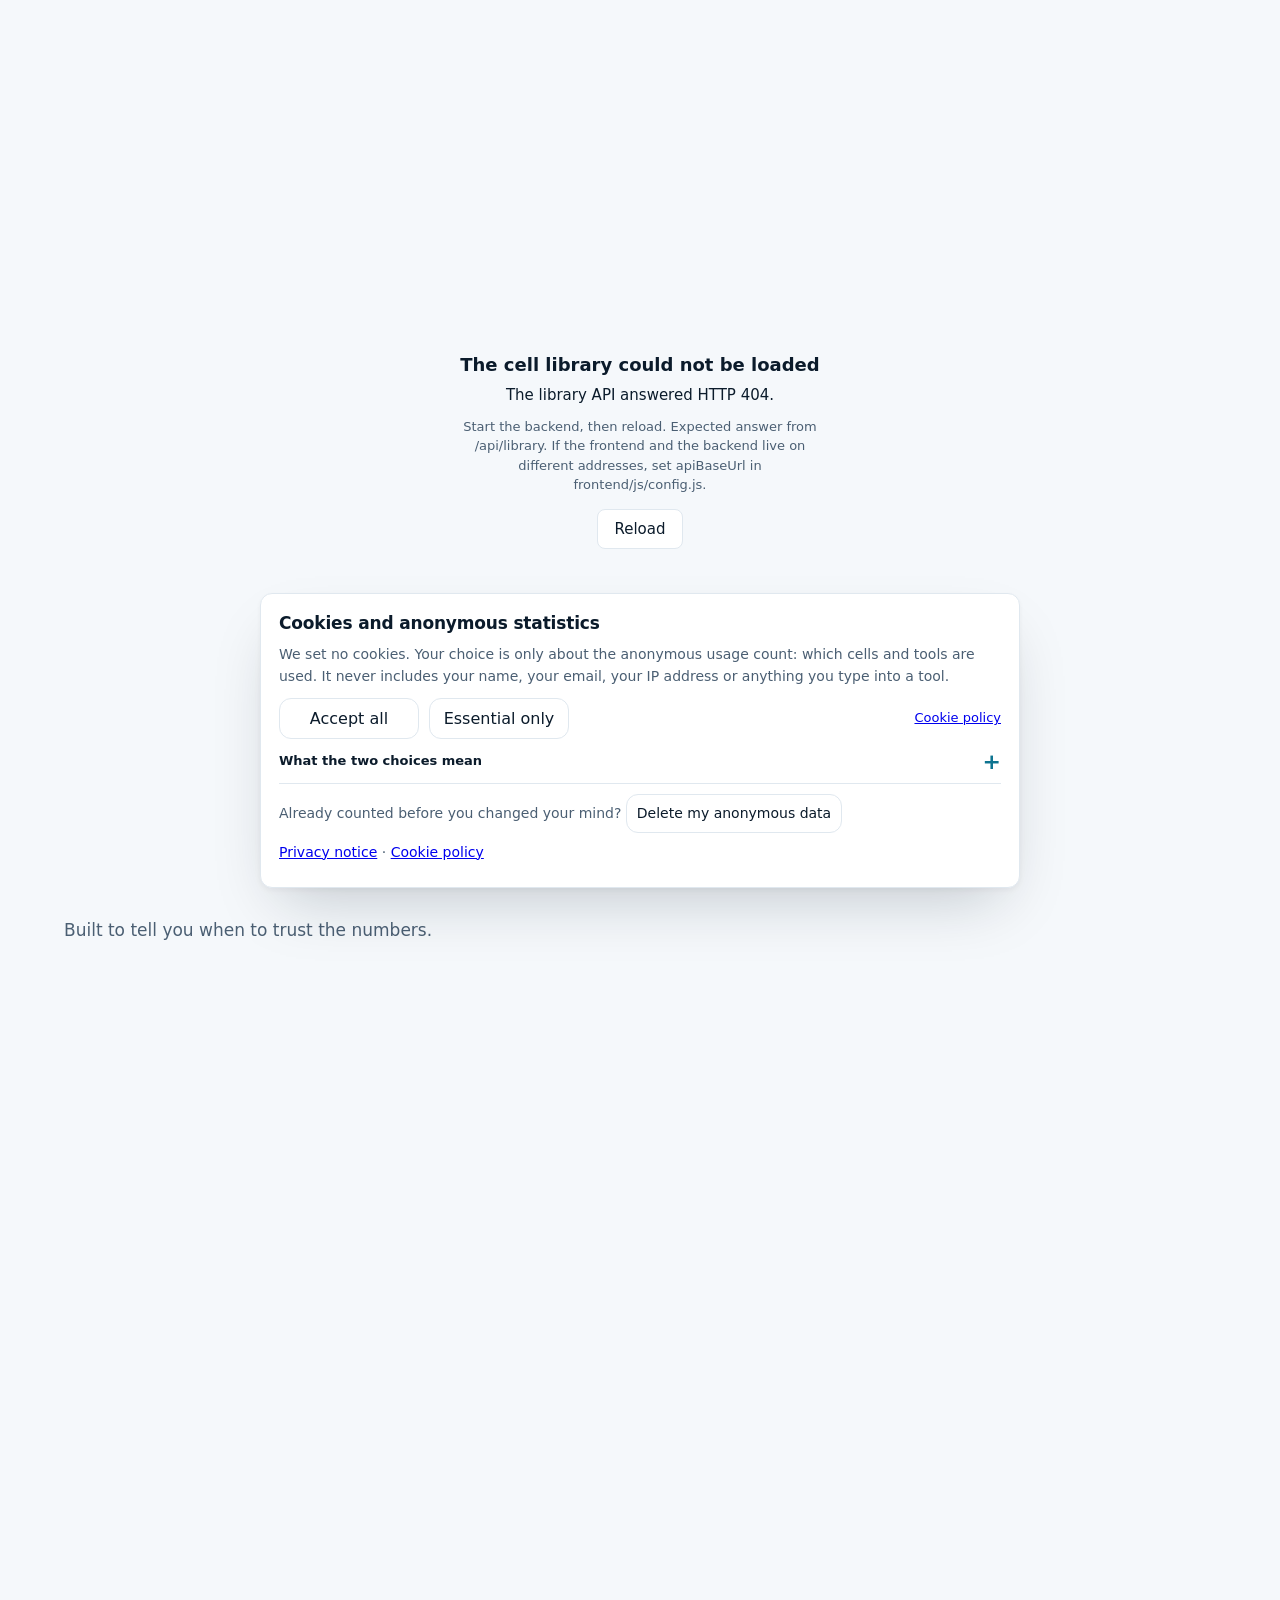
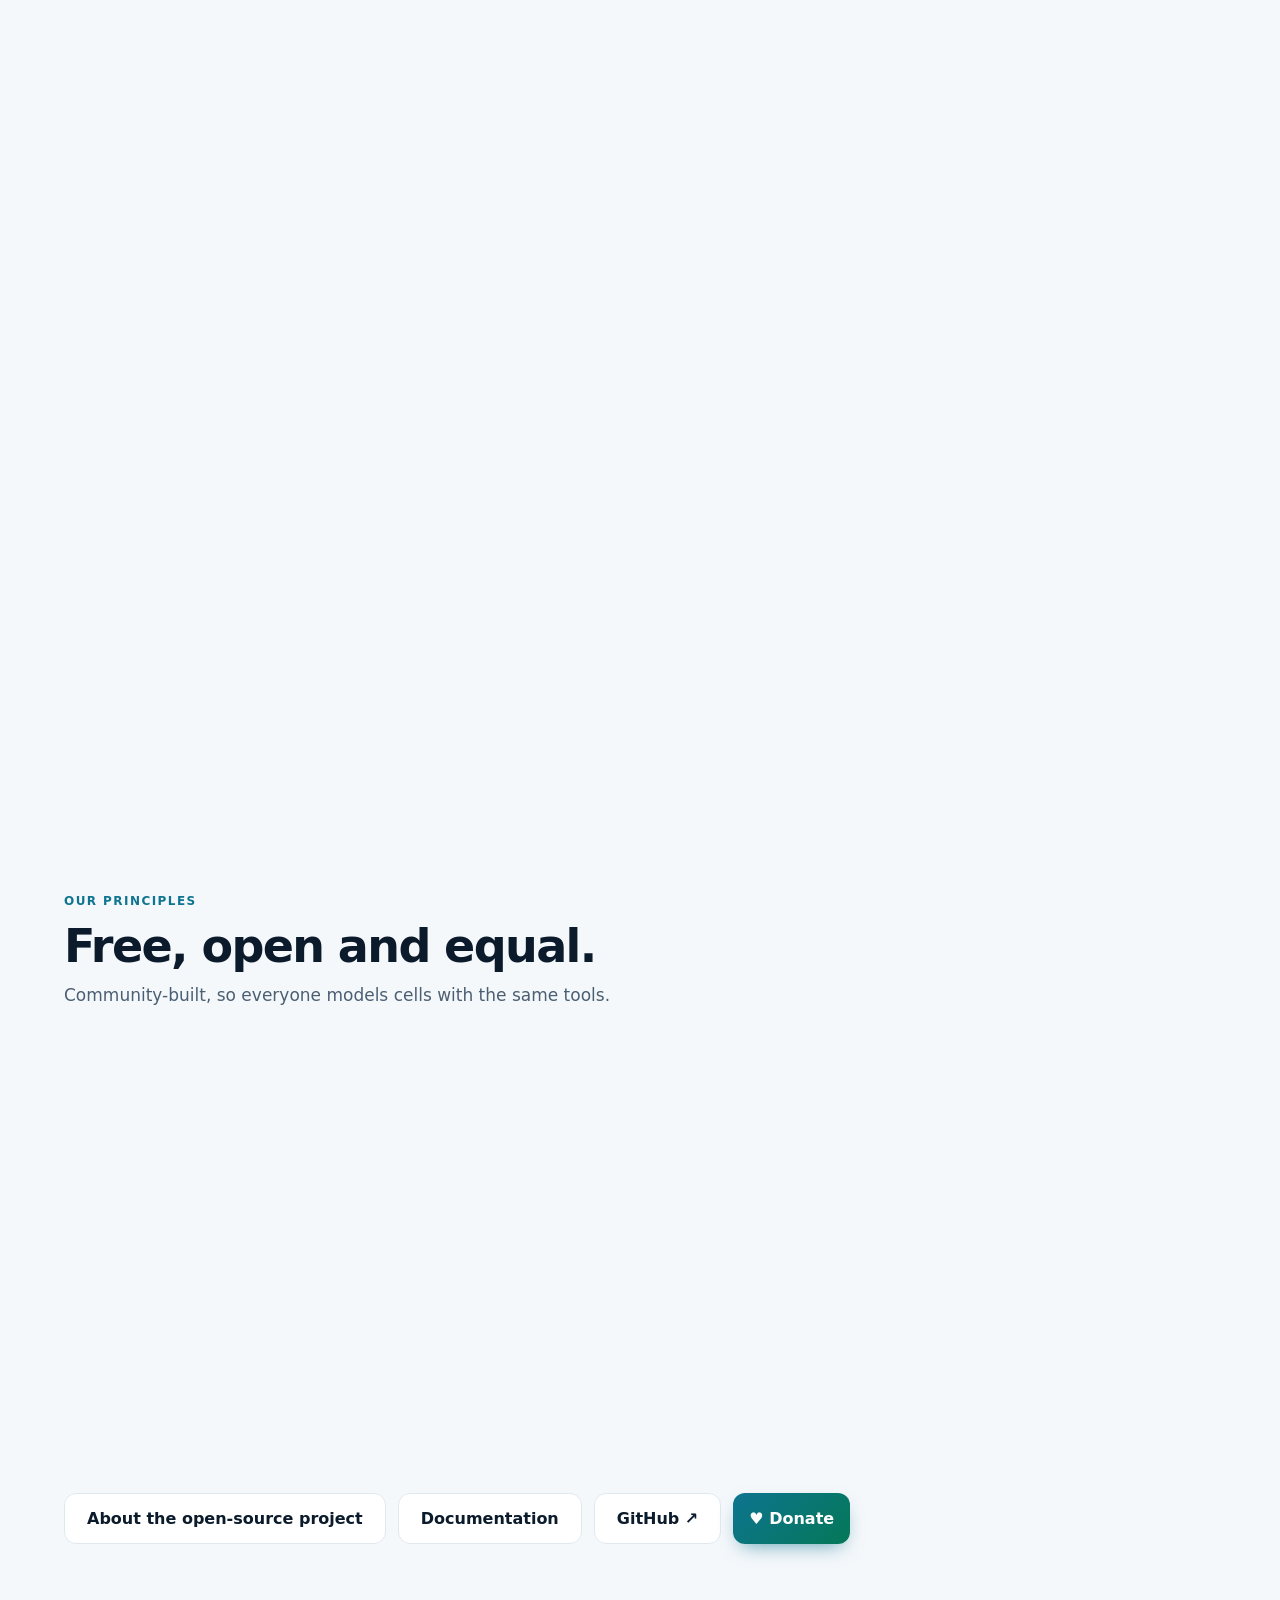
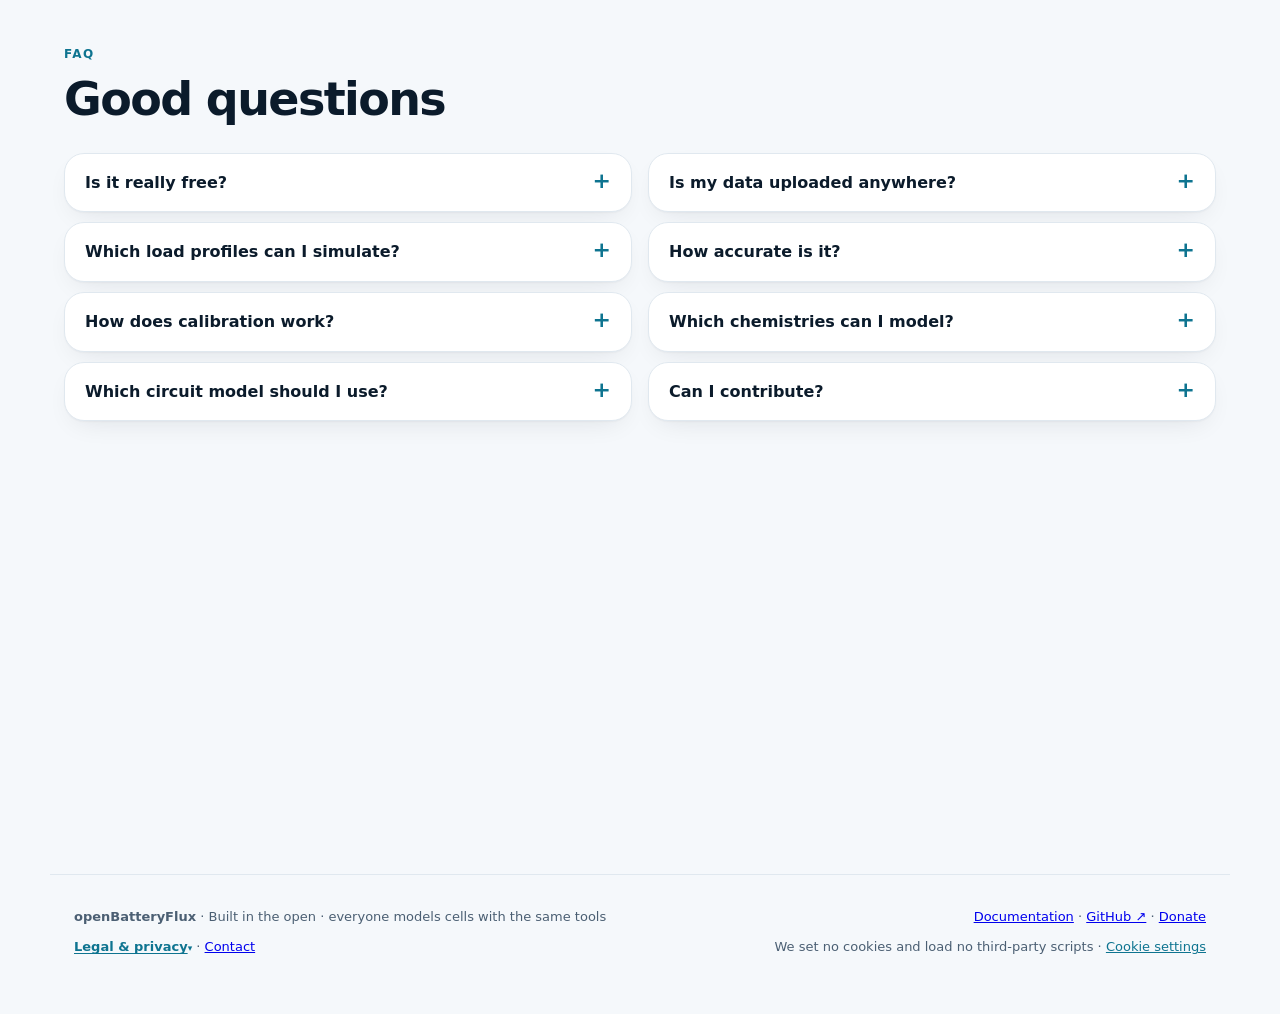
==== frontend/index.html @ 0c6aace1 "Initial commit" ====
<!doctype html>
<html lang="en" data-d="1"><head><meta charset="utf-8">
<meta name="viewport" content="width=device-width, initial-scale=1, viewport-fit=cover">
<title>openBatteryFlux</title><meta name="description" content="Simulate any cell from its datasheet. Free, open source and customizable."><link rel="icon" type="image/svg+xml" href="data:image/svg+xml,%3Csvg xmlns=%27http://www.w3.org/2000/svg%27 viewBox=%270 0 64 64%27%3E%3Cpath d=%27M4 42H20V36L27 10L40 56L44 30L48 40L52 33H58%27 fill=%27none%27 stroke=%27%230891B2%27 stroke-width=%275%27 stroke-linecap=%27round%27 stroke-linejoin=%27round%27/%3E%3C/svg%3E"><meta name="theme-color" content="#F5F8FB"><link rel="apple-touch-icon" sizes="180x180" href="/apple-touch-icon.png"><script type="application/ld+json" id="ld-json"></script>
<link rel="stylesheet" href="css/app.css?v=36">
</head><body>
<div id="boot" role="status" aria-live="polite" style="position:fixed;inset:0;z-index:100;display:grid;place-items:center;padding:24px;background:var(--bg);color:var(--ink);font:15px/1.5 system-ui,-apple-system,'Segoe UI',Roboto,sans-serif;text-align:center"><div id="bootmsg"><b style="display:block;font-size:18px;margin-bottom:6px">openBatteryFlux</b><span style="color:var(--mut)">Loading the cell library…</span></div></div>
<div class="bgfx" aria-hidden="true"><div class="mesh"></div><canvas class="fx" id="fx"></canvas></div>
<div class="sp" id="sp" aria-hidden="true"></div>
<a class="skip" href="#" id="skip">Skip to content</a><nav class="nav"><a class="brand obf-logo" href="#/" aria-label="openBatteryFlux home"><span class="wmk"><b>open</b><strong>Battery</strong><em>Flux</em></span><i class="obf-line" aria-hidden="true"></i><svg class="obf-pulse" viewBox="0 0 48 36" aria-hidden="true"><path class="obf-g" pathLength="100" d="M0 22V18L5 .5L15.5 33.5L18.5 13L21 21L24 15.5H43.5"/><path class="obf-p" pathLength="100" d="M0 22V18L5 .5L15.5 33.5L18.5 13L21 21L24 15.5H43.5"/><circle class="obf-d" cx="46.3" cy="15.5" r="2"/></svg></a><div class="links"><a href="#/library">Library</a><a href="#/compare">Compare</a><a href="#/sim">Simulate</a><a href="#/calibrate">Calibrate</a><a href="#/validate">Validate</a><a href="#/oss">Open source</a><a href="#donate" data-open="don" class="only-m">♥ Donate</a></div><div class="navr"><span id="authbox"></span><div id="verify-wall" style="display:none;position:fixed;top:0;left:0;width:100%;height:100%;background:var(--bg);color:var(--ink);z-index:2000;padding:20px;text-align:center"><div style="background:var(--panel);display:inline-block;padding:20px;border-radius:8px"><h3>Email Verification Required</h3><p>Please verify your email address to use the tools.</p><button onclick="OBFAccount.hideVerifyWall()">OK</button></div></div><button type="button" id="thm" class="ico" aria-label="Switch to dark theme"><svg class="sun" width="18" height="18" viewBox="0 0 24 24" fill="none" stroke="currentColor" stroke-width="2" stroke-linecap="round" aria-hidden="true"><circle cx="12" cy="12" r="4"/><path d="M12 2v2M12 20v2M4.9 4.9l1.4 1.4M17.7 17.7l1.4 1.4M2 12h2M20 12h2M4.9 19.1l1.4-1.4M17.7 6.3l1.4-1.4"/></svg><svg class="moon" width="18" height="18" viewBox="0 0 24 24" fill="none" stroke="currentColor" stroke-width="2" stroke-linecap="round" stroke-linejoin="round" aria-hidden="true"><path d="M21 13A9 9 0 1 1 11 3a7 7 0 0 0 10 10z"/></svg></button><button type="button" id="mnu" class="ico mnu" aria-label="Menu" aria-expanded="false"><svg width="18" height="18" viewBox="0 0 24 24" fill="none" stroke="currentColor" stroke-width="2" stroke-linecap="round" aria-hidden="true"><path d="M4 7h16M4 12h16M4 17h16"/></svg></button></div></nav>
<main id="main">
<div id="home">
<section class="nb-hero">
<div class="nb-wrap nb-hgrid"><div class="nb-copy anim"><h1><span class="sr">Simulate any cell from its datasheet. Free, open source and customizable.</span><span aria-hidden="true"><span class="gt" id="tw"></span><i class="caret"></i></span></h1>
<p class="nb-lead">Interpolate datasheets, flag extrapolation, and refit the model on your own profiles.<span id="leadGuest" hidden> Try it right here, then create a free account to run the full simulator.</span><span id="leadUser" hidden> Try it right here.</span></p>
<div class="nb-cta"><a class="btn p lg" href="#/sim" id="ctaSim">Start simulating, free →</a><a class="btn lg" href="#/library">Browse cells</a></div>
<div class="hstats" role="list" aria-label="openBatteryFlux at a glance">
<div role="listitem"><b data-count="20">0</b><span>reference cells</span></div>
<div role="listitem"><b data-count="6">0</b><span>chemistries</span></div>
<div role="listitem"><b data-count="192">0</b><span>manufacturers</span></div>
<div role="listitem"><b data-count="4">0</b><span>export formats</span></div>
</div></div>
<div class="nb-demo card anim"><div class="top"><span id="hdemo"><i class="live" aria-hidden="true"></i>NMC 21700 · 5 Ah · discharge</span><span class="st in" id="hSt">Inside datasheet</span></div>
<div class="hw"><div id="hplot"></div><canvas id="hov" aria-hidden="true"></canvas></div>
<div class="sl"><label for="hC"><span>C-rate</span><output id="hCo"></output></label><input id="hC" type="range" min=".2" max="4" step=".1" value="1"></div>
<div class="sl"><label for="hT"><span>Temperature</span><output id="hTo"></output></label><input id="hT" type="range" min="-20" max="45" step="1" value="25"></div>
<div class="hk" id="hK"><div><small>Capacity</small><b data-hk="q">0.00 Ah</b></div><div><small>Energy</small><b data-hk="e">0.0 Wh</b></div><div><small>Confidence</small><b data-hk="c">0 %</b></div></div><div class="qk seg" id="hq" role="group" aria-label="Quick scenarios"><button type="button" data-c="1" data-t="25" aria-pressed="true">Nominal</button><button type="button" data-c="1" data-t="25" data-m="dyn" aria-pressed="false">Dynamic profile</button><button type="button" data-c="1" data-t="-10" aria-pressed="false">Cold −10 °C</button><button type="button" data-c="3" data-t="25" aria-pressed="false">Fast 3C</button></div></div></div></section>
<section class="nb-wrap nb-tools" id="tools"><a class="card tl" href="#/compare"><span class="ic"><svg viewBox="0 0 24 24" fill="none" stroke="currentColor" stroke-width="2" stroke-linecap="round" aria-hidden="true"><path d="M3 5v14h18"/><path d="M6 7c5 0 8 3 10 8"/><path d="M6 11c4 0 7 1 9 4s3 3 5 3" stroke-dasharray="3 3"/></svg></span><span><b>Compare</b><p>Up to four cells under the same load.</p></span></a><a class="card tl" href="#/sim"><span class="ic"><svg viewBox="0 0 24 24" fill="none" stroke="currentColor" stroke-width="2" stroke-linecap="round" aria-hidden="true"><path d="M3 5v14h18"/><path d="M6 8c5 0 7 2 9 6s3 3 5 3"/></svg></span><span><b>Simulate</b><p>Any library cell, extrapolation flagged.</p></span></a><a class="card tl" href="#/calibrate"><span class="ic"><svg viewBox="0 0 24 24" fill="none" stroke="currentColor" stroke-width="2" stroke-linecap="round" aria-hidden="true"><path d="M4 7h10M18 7h2M4 17h2M10 17h10"/><circle cx="16" cy="7" r="2"/><circle cx="8" cy="17" r="2"/></svg></span><span><b>Calibrate</b><p>Refit on your profiles, export for your BMS.</p></span></a><a class="card tl" href="#/validate"><span class="ic"><svg viewBox="0 0 24 24" fill="none" stroke="currentColor" stroke-width="2" stroke-linecap="round" aria-hidden="true"><path d="M5 12l4 4 10-10"/><path d="M4 20h16"/></svg></span><span><b>Validate</b><p>Check the model on data it has never seen.</p></span></a></section>
<section class="nb-wrap nb-sec" id="features"><span class="kick">Features</span><h2>What’s inside</h2><p class="sub">Built to tell you when to trust the numbers.</p>
<div class="bento stg"><div class="card rv b1"><b>Honest extrapolation</b><p>Extrapolated sections are marked, never hidden. Solid where the datasheet speaks, dashed amber where it does not. Every point on a curve carries a confidence score. <a class="docl" href="#/docs/interpolation">How it works</a></p><svg viewBox="0 0 400 200" role="img" aria-label="Voltage curve solid inside the datasheet and dotted beyond it, with a widening uncertainty band"><defs><linearGradient id="bg1" x1="0" x2="1"><stop offset="0" style="stop-color:var(--acc-d)"/><stop offset="1" style="stop-color:var(--acc2-d)"/></linearGradient><clipPath id="c1"><rect x="30" y="0" width="355" data-w="355" height="200"><animate attributeName="width" values="0;355;355" keyTimes="0;.85;1" dur="6s" repeatCount="indefinite"/></rect></clipPath></defs><path d="M30 10V185H390" fill="none" stroke="var(--line)" stroke-width="1.5"/><path d="M30 60H390" stroke="var(--line)" stroke-dasharray="2 5"/><path d="M30 110H390" stroke="var(--line)" stroke-dasharray="2 5"/><path d="M30 160H390" stroke="var(--line)" stroke-dasharray="2 5"/><g clip-path="url(#c1)"><path d="M250.0 54.9L255.0 55.2L260.0 55.7L265.0 56.5L270.0 57.5L275.0 58.8L280.0 60.3L285.0 62.1L290.0 64.1L295.0 66.3L300.0 68.8L305.0 71.5L310.0 74.5L315.0 77.8L320.0 81.2L325.0 84.9L330.0 88.9L335.0 93.1L340.0 97.6L345.0 102.3L350.0 107.2L355.0 112.4L360.0 117.8L365.0 123.5L370.0 129.4L375.0 135.6L380.0 142.0L380.0 182.0L375.0 174.1L370.0 166.4L365.0 159.0L360.0 151.8L355.0 144.9L350.0 138.2L345.0 131.7L340.0 125.5L335.0 119.6L330.0 113.9L325.0 108.4L320.0 103.2L315.0 98.2L310.0 93.5L305.0 89.0L300.0 84.7L295.0 80.7L290.0 77.0L285.0 73.5L280.0 70.2L275.0 67.2L270.0 64.4L265.0 61.9L260.0 59.6L255.0 57.6L250.0 55.8Z" fill="var(--warn)" opacity=".18"/><path d="M30.0 36.0L35.0 36.4L40.0 36.9L45.0 37.3L50.0 37.7L55.0 38.1L60.0 38.6L65.0 39.0L70.0 39.4L75.0 39.9L80.0 40.3L85.0 40.7L90.0 41.1L95.0 41.6L100.0 42.0L105.0 42.4L110.0 42.9L115.0 43.3L120.0 43.7L125.0 44.1L130.0 44.6L135.0 45.0L140.0 45.4L145.0 45.9L150.0 46.3L155.0 46.7L160.0 47.1L165.0 47.6L170.0 48.0L175.0 48.4L180.0 48.9L185.0 49.3L190.0 49.7L195.0 50.1L200.0 50.6L205.0 51.0L210.0 51.4L215.0 51.9L220.0 52.3L225.0 52.7L230.0 53.1L235.0 53.6L240.0 54.0L245.0 54.6" fill="none" stroke="url(#bg1)" stroke-width="4.5" stroke-linecap="round"/><path class="dsh" d="M250.0 55.3L255.0 56.4L260.0 57.7L265.0 59.2L270.0 61.0L275.0 63.0L280.0 65.3L285.0 67.8L290.0 70.5L295.0 73.5L300.0 76.8L305.0 80.3L310.0 84.0L315.0 88.0L320.0 92.2L325.0 96.7L330.0 101.4L335.0 106.3L340.0 111.6L345.0 117.0L350.0 122.7L355.0 128.6L360.0 134.8L365.0 141.2L370.0 147.9L375.0 154.8L380.0 162.0" fill="none" stroke="var(--warn)" stroke-width="4.5" stroke-dasharray="0.1 8" stroke-linecap="round"/></g><path d="M247 24V185" stroke="var(--mut)" stroke-dasharray="3 4"/><line class="sc" x1="30" x2="30" y1="0" y2="200" stroke="var(--acc)" stroke-width="1.6" opacity=".55"><animateTransform attributeName="transform" type="translate" values="0 0;355 0;355 0" keyTimes="0;.85;1" dur="6s" repeatCount="indefinite"/></line><text class="ft a" x="38" y="20" text-anchor="start">Inside datasheet · 100 %</text><text class="ft w" x="392" y="20" text-anchor="end">Extrapolating · band widens</text><text class="ft " x="247.0" y="197" text-anchor="middle">datasheet limit</text><text class="ft " x="392" y="197" text-anchor="end">capacity →</text></svg><ul class="xl"><li><i></i><span><strong>Solid line, 100 % confidence.</strong> Computed by the model inside the datasheet’s C-rate and temperature range, where its parameters apply.</span></li><li><i class="d"></i><span><strong>Dotted line, confidence drops.</strong> Flagged when the C-rate exceeds the datasheet maximum, the temperature leaves the datasheet range, or state of health falls below 95 % (datasheets describe a fresh cell).</span></li><li><i class="b"></i><span><strong>Shaded band.</strong> The voltage uncertainty grows with every lost percent of confidence, so you see how far to trust the number. Each cell also reports its minimum confidence.</span></li></ul><div class="cbar">Confidence along the run<div><span></span></div></div></div>
<div class="card rv b4"><b>Thermal feedback</b><p>Self-heating changes resistance as the run progresses. <a class="docl" href="#/docs/thermal">How it works</a></p><svg viewBox="0 0 400 150" role="img" aria-label="Cell temperature rising while resistance falls"><path d="M20 10V130H390" fill="none" stroke="var(--line)" stroke-width="1.5"/><path d="M20 50H390" stroke="var(--line)" stroke-dasharray="2 5"/><path d="M20 90H390" stroke="var(--line)" stroke-dasharray="2 5"/><path class="dr" pathLength="1" d="M20.0 125.0L27.4 120.3L34.8 116.0L42.2 111.8L49.6 107.9L57.0 104.3L64.4 100.8L71.8 97.6L79.2 94.5L86.6 91.6L94.0 88.9L101.4 86.3L108.8 83.9L116.2 81.7L123.6 79.5L131.0 77.5L138.4 75.6L145.8 73.8L153.2 72.2L160.6 70.6L168.0 69.1L175.4 67.7L182.8 66.4L190.2 65.1L197.6 64.0L205.0 62.9L212.4 61.8L219.8 60.8L227.2 59.9L234.6 59.0L242.0 58.2L249.4 57.5L256.8 56.7L264.2 56.0L271.6 55.4L279.0 54.8L286.4 54.2L293.8 53.7L301.2 53.2L308.6 52.7L316.0 52.3L323.4 51.8L330.8 51.4L338.2 51.1L345.6 50.7L353.0 50.4L360.4 50.1L367.8 49.8L375.2 49.5L382.6 49.2L390.0 49.0" fill="none" stroke="var(--warn)" stroke-width="3.5" stroke-linecap="round"/><path class="dr" pathLength="1" style="animation-delay:.25s" d="M20.0 40.0L27.4 42.9L34.8 45.7L42.2 48.2L49.6 50.7L57.0 53.0L64.4 55.1L71.8 57.1L79.2 59.1L86.6 60.9L94.0 62.6L101.4 64.2L108.8 65.7L116.2 67.1L123.6 68.4L131.0 69.7L138.4 70.9L145.8 72.0L153.2 73.0L160.6 74.0L168.0 74.9L175.4 75.8L182.8 76.6L190.2 77.4L197.6 78.2L205.0 78.8L212.4 79.5L219.8 80.1L227.2 80.7L234.6 81.2L242.0 81.7L249.4 82.2L256.8 82.7L264.2 83.1L271.6 83.5L279.0 83.9L286.4 84.2L293.8 84.6L301.2 84.9L308.6 85.2L316.0 85.5L323.4 85.7L330.8 86.0L338.2 86.2L345.6 86.4L353.0 86.6L360.4 86.8L367.8 87.0L375.2 87.2L382.6 87.4L390.0 87.5" fill="none" stroke="var(--acc)" stroke-width="3.5" stroke-linecap="round"/><text class="ft w" x="388" y="30" text-anchor="end">temperature ↑</text><text class="ft a" x="388" y="108" text-anchor="end">resistance ↓</text><text class="ft " x="20" y="146" text-anchor="start">time →</text><text class="ft " x="388" y="146" text-anchor="end">I²R heat, warmer cell, lower R</text></svg></div>
<div class="card rv b4"><b>Dynamic profiles</b><p>Constant, pulse, drive cycle or your own CSV in A, C-rate or W, with the voltage response plotted against the load. <a class="docl" href="#/docs/scenarios">How it works</a></p><svg viewBox="0 0 400 152" role="img" aria-label="Voltage and current on the same chart, morphing between load profiles"><path d="M20 82H390" stroke="var(--line)" stroke-width="1.2"/><path d="M20 10V80H390" fill="none" stroke="var(--line)" stroke-width="1.5"/><path d="M20 28H390" stroke="var(--line)" stroke-dasharray="2 5"/><path d="M20 46H390" stroke="var(--line)" stroke-dasharray="2 5"/><path d="M20 64H390" stroke="var(--line)" stroke-dasharray="2 5"/><path d="M20 82V148H390" fill="none" stroke="var(--line)" stroke-width="1.5"/><path d="M20 100H390" stroke="var(--line)" stroke-dasharray="2 5"/><path d="M20 118H390" stroke="var(--line)" stroke-dasharray="2 5"/><path d="M20 130H390" stroke="var(--mut)" stroke-dasharray="3 4" opacity=".6"/><path d="M23.1 29.9L26.2 32.1L29.2 33.8L32.3 35.1L35.4 36.2L38.5 37.0L41.6 37.7L44.7 38.3L47.8 38.8L50.8 39.3L53.9 39.7L57.0 40.1L60.1 40.4L63.2 40.8L66.2 41.1L69.3 41.4L72.4 41.7L75.5 42.0L78.6 42.3L81.7 42.6L84.8 42.9L87.8 43.2L90.9 43.5L94.0 43.8L97.1 44.1L100.2 44.4L103.2 44.7L106.3 45.0L109.4 45.3L112.5 45.6L115.6 45.9L118.7 46.2L121.7 46.5L124.8 46.8L127.9 47.0L131.0 47.3L134.1 47.6L137.2 47.9L140.2 48.2L143.3 48.5L146.4 48.8L149.5 49.1L152.6 49.4L155.7 49.7L158.8 50.0L161.8 50.3L164.9 50.6L168.0 50.9L171.1 51.2L174.2 51.5L177.2 51.7L180.3 52.0L183.4 52.3L186.5 52.6L189.6 52.9L192.7 53.2L195.8 53.5L198.8 53.8L201.9 54.1L205.0 54.4L208.1 54.7L211.2 55.0L214.2 55.3L217.3 55.6L220.4 55.9L223.5 56.1L226.6 56.4L229.7 56.7L232.8 57.0L235.8 57.3L238.9 57.6L242.0 57.9L245.1 58.2L248.2 58.5L251.2 58.8L254.3 59.1L257.4 59.4L260.5 59.7L263.6 60.0L266.7 60.3L269.8 60.6L272.8 60.8L275.9 61.1L279.0 61.4L282.1 61.7L285.2 62.0L288.2 62.3L291.3 62.6L294.4 62.9L297.5 63.2L300.6 63.5L303.7 63.8L306.8 64.1L309.8 64.4L312.9 64.7L316.0 65.0L319.1 65.2L322.2 65.5L325.2 65.8L328.3 66.1L331.4 66.4L334.5 66.7L337.6 67.0L340.7 67.3L343.8 67.6L346.8 67.9L349.9 68.2L353.0 68.5L356.1 68.8L359.2 69.1L362.2 69.4L365.3 69.7L368.4 69.9L371.5 70.2L374.6 70.5L377.7 70.8L380.7 71.1L383.8 71.4L386.9 71.7L390.0 72.0" fill="none" stroke="var(--warn)" stroke-width="2.8" stroke-linecap="round" stroke-linejoin="round"><animate attributeName="d" dur="12s" repeatCount="indefinite" keyTimes="0;.22;.25;.47;.5;.72;.75;.97;1" values="M23.1 29.9L26.2 32.1L29.2 33.8L32.3 35.1L35.4 36.2L38.5 37.0L41.6 37.7L44.7 38.3L47.8 38.8L50.8 39.3L53.9 39.7L57.0 40.1L60.1 40.4L63.2 40.8L66.2 41.1L69.3 41.4L72.4 41.7L75.5 42.0L78.6 42.3L81.7 42.6L84.8 42.9L87.8 43.2L90.9 43.5L94.0 43.8L97.1 44.1L100.2 44.4L103.2 44.7L106.3 45.0L109.4 45.3L112.5 45.6L115.6 45.9L118.7 46.2L121.7 46.5L124.8 46.8L127.9 47.0L131.0 47.3L134.1 47.6L137.2 47.9L140.2 48.2L143.3 48.5L146.4 48.8L149.5 49.1L152.6 49.4L155.7 49.7L158.8 50.0L161.8 50.3L164.9 50.6L168.0 50.9L171.1 51.2L174.2 51.5L177.2 51.7L180.3 52.0L183.4 52.3L186.5 52.6L189.6 52.9L192.7 53.2L195.8 53.5L198.8 53.8L201.9 54.1L205.0 54.4L208.1 54.7L211.2 55.0L214.2 55.3L217.3 55.6L220.4 55.9L223.5 56.1L226.6 56.4L229.7 56.7L232.8 57.0L235.8 57.3L238.9 57.6L242.0 57.9L245.1 58.2L248.2 58.5L251.2 58.8L254.3 59.1L257.4 59.4L260.5 59.7L263.6 60.0L266.7 60.3L269.8 60.6L272.8 60.8L275.9 61.1L279.0 61.4L282.1 61.7L285.2 62.0L288.2 62.3L291.3 62.6L294.4 62.9L297.5 63.2L300.6 63.5L303.7 63.8L306.8 64.1L309.8 64.4L312.9 64.7L316.0 65.0L319.1 65.2L322.2 65.5L325.2 65.8L328.3 66.1L331.4 66.4L334.5 66.7L337.6 67.0L340.7 67.3L343.8 67.6L346.8 67.9L349.9 68.2L353.0 68.5L356.1 68.8L359.2 69.1L362.2 69.4L365.3 69.7L368.4 69.9L371.5 70.2L374.6 70.5L377.7 70.8L380.7 71.1L383.8 71.4L386.9 71.7L390.0 72.0;M23.1 29.9L26.2 32.1L29.2 33.8L32.3 35.1L35.4 36.2L38.5 37.0L41.6 37.7L44.7 38.3L47.8 38.8L50.8 39.3L53.9 39.7L57.0 40.1L60.1 40.4L63.2 40.8L66.2 41.1L69.3 41.4L72.4 41.7L75.5 42.0L78.6 42.3L81.7 42.6L84.8 42.9L87.8 43.2L90.9 43.5L94.0 43.8L97.1 44.1L100.2 44.4L103.2 44.7L106.3 45.0L109.4 45.3L112.5 45.6L115.6 45.9L118.7 46.2L121.7 46.5L124.8 46.8L127.9 47.0L131.0 47.3L134.1 47.6L137.2 47.9L140.2 48.2L143.3 48.5L146.4 48.8L149.5 49.1L152.6 49.4L155.7 49.7L158.8 50.0L161.8 50.3L164.9 50.6L168.0 50.9L171.1 51.2L174.2 51.5L177.2 51.7L180.3 52.0L183.4 52.3L186.5 52.6L189.6 52.9L192.7 53.2L195.8 53.5L198.8 53.8L201.9 54.1L205.0 54.4L208.1 54.7L211.2 55.0L214.2 55.3L217.3 55.6L220.4 55.9L223.5 56.1L226.6 56.4L229.7 56.7L232.8 57.0L235.8 57.3L238.9 57.6L242.0 57.9L245.1 58.2L248.2 58.5L251.2 58.8L254.3 59.1L257.4 59.4L260.5 59.7L263.6 60.0L266.7 60.3L269.8 60.6L272.8 60.8L275.9 61.1L279.0 61.4L282.1 61.7L285.2 62.0L288.2 62.3L291.3 62.6L294.4 62.9L297.5 63.2L300.6 63.5L303.7 63.8L306.8 64.1L309.8 64.4L312.9 64.7L316.0 65.0L319.1 65.2L322.2 65.5L325.2 65.8L328.3 66.1L331.4 66.4L334.5 66.7L337.6 67.0L340.7 67.3L343.8 67.6L346.8 67.9L349.9 68.2L353.0 68.5L356.1 68.8L359.2 69.1L362.2 69.4L365.3 69.7L368.4 69.9L371.5 70.2L374.6 70.5L377.7 70.8L380.7 71.1L383.8 71.4L386.9 71.7L390.0 72.0;M23.1 34.3L26.2 37.1L29.2 39.2L32.3 40.9L35.4 42.2L38.5 43.2L41.6 44.1L44.7 44.8L47.8 45.5L50.8 46.0L53.9 25.6L57.0 23.5L60.1 21.9L63.2 20.8L66.2 19.9L69.3 19.3L72.4 18.9L75.5 18.6L78.6 18.3L81.7 18.2L84.8 39.0L87.8 41.5L90.9 43.5L94.0 45.0L97.1 46.2L100.2 47.2L103.2 48.1L106.3 48.8L109.4 49.4L112.5 49.9L115.6 29.5L118.7 27.4L121.7 25.8L124.8 24.6L127.9 23.8L131.0 23.2L134.1 22.7L137.2 22.4L140.2 22.2L143.3 22.0L146.4 42.8L149.5 45.4L152.6 47.3L155.7 48.9L158.8 50.1L161.8 51.1L164.9 51.9L168.0 52.6L171.1 53.2L174.2 53.8L177.2 33.4L180.3 31.2L183.4 29.6L186.5 28.5L189.6 27.6L192.7 27.0L195.8 26.6L198.8 26.3L201.9 26.1L205.0 25.9L208.1 46.7L211.2 49.2L214.2 51.2L217.3 52.7L220.4 54.0L223.5 54.9L226.6 55.8L229.7 56.5L232.8 57.1L235.8 57.6L238.9 37.2L242.0 35.1L245.1 33.5L248.2 32.3L251.2 31.5L254.3 30.9L257.4 30.4L260.5 30.1L263.6 29.9L266.7 29.7L269.8 50.5L272.8 53.1L275.9 55.0L279.0 56.6L282.1 57.8L285.2 58.8L288.2 59.6L291.3 60.3L294.4 60.9L297.5 61.5L300.6 41.1L303.7 38.9L306.8 37.3L309.8 36.2L312.9 35.3L316.0 34.7L319.1 34.3L322.2 34.0L325.2 33.8L328.3 33.6L331.4 54.4L334.5 56.9L337.6 58.9L340.7 60.4L343.8 61.7L346.8 62.6L349.9 63.5L353.0 64.2L356.1 64.8L359.2 65.3L362.2 44.9L365.3 42.8L368.4 41.2L371.5 40.0L374.6 39.2L377.7 38.6L380.7 38.2L383.8 37.8L386.9 37.6L390.0 37.4;M23.1 34.3L26.2 37.1L29.2 39.2L32.3 40.9L35.4 42.2L38.5 43.2L41.6 44.1L44.7 44.8L47.8 45.5L50.8 46.0L53.9 25.6L57.0 23.5L60.1 21.9L63.2 20.8L66.2 19.9L69.3 19.3L72.4 18.9L75.5 18.6L78.6 18.3L81.7 18.2L84.8 39.0L87.8 41.5L90.9 43.5L94.0 45.0L97.1 46.2L100.2 47.2L103.2 48.1L106.3 48.8L109.4 49.4L112.5 49.9L115.6 29.5L118.7 27.4L121.7 25.8L124.8 24.6L127.9 23.8L131.0 23.2L134.1 22.7L137.2 22.4L140.2 22.2L143.3 22.0L146.4 42.8L149.5 45.4L152.6 47.3L155.7 48.9L158.8 50.1L161.8 51.1L164.9 51.9L168.0 52.6L171.1 53.2L174.2 53.8L177.2 33.4L180.3 31.2L183.4 29.6L186.5 28.5L189.6 27.6L192.7 27.0L195.8 26.6L198.8 26.3L201.9 26.1L205.0 25.9L208.1 46.7L211.2 49.2L214.2 51.2L217.3 52.7L220.4 54.0L223.5 54.9L226.6 55.8L229.7 56.5L232.8 57.1L235.8 57.6L238.9 37.2L242.0 35.1L245.1 33.5L248.2 32.3L251.2 31.5L254.3 30.9L257.4 30.4L260.5 30.1L263.6 29.9L266.7 29.7L269.8 50.5L272.8 53.1L275.9 55.0L279.0 56.6L282.1 57.8L285.2 58.8L288.2 59.6L291.3 60.3L294.4 60.9L297.5 61.5L300.6 41.1L303.7 38.9L306.8 37.3L309.8 36.2L312.9 35.3L316.0 34.7L319.1 34.3L322.2 34.0L325.2 33.8L328.3 33.6L331.4 54.4L334.5 56.9L337.6 58.9L340.7 60.4L343.8 61.7L346.8 62.6L349.9 63.5L353.0 64.2L356.1 64.8L359.2 65.3L362.2 44.9L365.3 42.8L368.4 41.2L371.5 40.0L374.6 39.2L377.7 38.6L380.7 38.2L383.8 37.8L386.9 37.6L390.0 37.4;M23.1 26.0L26.2 27.7L29.2 29.0L32.3 30.0L35.4 30.8L38.5 37.8L41.6 39.2L44.7 40.3L47.8 41.1L50.8 41.9L53.9 41.8L57.0 42.3L60.1 42.7L63.2 43.1L66.2 43.5L69.3 17.9L72.4 15.0L75.5 12.8L78.6 11.2L81.7 10.0L84.8 35.7L87.8 38.4L90.9 40.4L94.0 42.0L97.1 43.2L100.2 42.8L103.2 43.4L106.3 44.0L109.4 44.5L112.5 44.9L115.6 20.1L118.7 17.3L121.7 15.3L124.8 13.7L127.9 12.5L131.0 20.6L134.1 21.1L137.2 21.4L140.2 21.7L143.3 21.9L146.4 28.7L149.5 29.7L152.6 30.4L155.7 31.0L158.8 31.5L161.8 16.2L164.9 14.6L168.0 13.4L171.1 12.4L174.2 11.7L177.2 20.6L180.3 21.4L183.4 22.0L186.5 22.4L189.6 22.7L192.7 34.5L195.8 36.1L198.8 37.4L201.9 38.4L205.0 39.1L208.1 40.7L211.2 41.4L214.2 41.9L217.3 42.4L220.4 42.8L223.5 21.3L226.6 18.9L229.7 17.1L232.8 15.7L235.8 14.7L238.9 21.3L242.0 21.7L245.1 21.9L248.2 22.1L251.2 22.3L254.3 15.0L257.4 14.1L260.5 13.5L263.6 13.0L266.7 12.6L269.8 20.6L272.8 21.4L275.9 22.0L279.0 22.4L282.1 22.8L285.2 42.6L288.2 45.3L291.3 47.3L294.4 48.9L297.5 50.1L300.6 32.8L303.7 31.3L306.8 30.3L309.8 29.5L312.9 28.9L316.0 33.7L319.1 34.1L322.2 34.4L325.2 34.7L328.3 34.9L331.4 28.7L334.5 28.1L337.6 27.6L340.7 27.3L343.8 27.1L346.8 37.3L349.9 38.5L353.0 39.5L356.1 40.2L359.2 40.8L362.2 47.5L365.3 48.7L368.4 49.7L371.5 50.4L374.6 51.1L377.7 37.6L380.7 36.3L383.8 35.4L386.9 34.7L390.0 34.3;M23.1 26.0L26.2 27.7L29.2 29.0L32.3 30.0L35.4 30.8L38.5 37.8L41.6 39.2L44.7 40.3L47.8 41.1L50.8 41.9L53.9 41.8L57.0 42.3L60.1 42.7L63.2 43.1L66.2 43.5L69.3 17.9L72.4 15.0L75.5 12.8L78.6 11.2L81.7 10.0L84.8 35.7L87.8 38.4L90.9 40.4L94.0 42.0L97.1 43.2L100.2 42.8L103.2 43.4L106.3 44.0L109.4 44.5L112.5 44.9L115.6 20.1L118.7 17.3L121.7 15.3L124.8 13.7L127.9 12.5L131.0 20.6L134.1 21.1L137.2 21.4L140.2 21.7L143.3 21.9L146.4 28.7L149.5 29.7L152.6 30.4L155.7 31.0L158.8 31.5L161.8 16.2L164.9 14.6L168.0 13.4L171.1 12.4L174.2 11.7L177.2 20.6L180.3 21.4L183.4 22.0L186.5 22.4L189.6 22.7L192.7 34.5L195.8 36.1L198.8 37.4L201.9 38.4L205.0 39.1L208.1 40.7L211.2 41.4L214.2 41.9L217.3 42.4L220.4 42.8L223.5 21.3L226.6 18.9L229.7 17.1L232.8 15.7L235.8 14.7L238.9 21.3L242.0 21.7L245.1 21.9L248.2 22.1L251.2 22.3L254.3 15.0L257.4 14.1L260.5 13.5L263.6 13.0L266.7 12.6L269.8 20.6L272.8 21.4L275.9 22.0L279.0 22.4L282.1 22.8L285.2 42.6L288.2 45.3L291.3 47.3L294.4 48.9L297.5 50.1L300.6 32.8L303.7 31.3L306.8 30.3L309.8 29.5L312.9 28.9L316.0 33.7L319.1 34.1L322.2 34.4L325.2 34.7L328.3 34.9L331.4 28.7L334.5 28.1L337.6 27.6L340.7 27.3L343.8 27.1L346.8 37.3L349.9 38.5L353.0 39.5L356.1 40.2L359.2 40.8L362.2 47.5L365.3 48.7L368.4 49.7L371.5 50.4L374.6 51.1L377.7 37.6L380.7 36.3L383.8 35.4L386.9 34.7L390.0 34.3;M23.1 12.3L26.2 12.3L29.2 12.3L32.3 12.3L35.4 12.3L38.5 16.7L41.6 17.3L44.7 17.7L47.8 18.0L50.8 18.3L53.9 18.1L57.0 18.2L60.1 18.3L63.2 18.4L66.2 18.5L69.3 14.6L72.4 14.2L75.5 13.9L78.6 13.6L81.7 13.5L84.8 15.7L87.8 15.9L90.9 16.1L94.0 16.2L97.1 16.3L100.2 21.1L103.2 21.8L106.3 22.3L109.4 22.7L112.5 23.0L115.6 16.2L118.7 15.6L121.7 15.1L124.8 14.8L127.9 14.5L131.0 27.4L134.1 28.9L137.2 30.0L140.2 30.9L143.3 31.6L146.4 20.4L149.5 19.3L152.6 18.6L155.7 18.1L158.8 17.7L161.8 16.3L164.9 15.9L168.0 15.7L171.1 15.5L174.2 15.4L177.2 29.8L180.3 31.5L183.4 32.9L186.5 33.9L189.6 34.8L192.7 28.7L195.8 28.4L198.8 28.2L201.9 28.2L205.0 28.1L208.1 20.3L211.2 19.4L214.2 18.7L217.3 18.2L220.4 17.8L223.5 24.8L226.6 25.5L229.7 26.1L232.8 26.5L235.8 26.9L238.9 37.2L242.0 38.7L245.1 39.9L248.2 40.9L251.2 41.6L254.3 25.0L257.4 23.3L260.5 22.1L263.6 21.3L266.7 20.6L269.8 30.8L272.8 31.8L275.9 32.6L279.0 33.2L282.1 33.7L285.2 30.8L288.2 30.7L291.3 30.7L294.4 30.8L297.5 30.8L300.6 23.5L303.7 22.7L306.8 22.1L309.8 21.6L312.9 21.3L316.0 31.7L319.1 32.8L322.2 33.7L325.2 34.4L328.3 35.0L331.4 39.9L334.5 40.8L337.6 41.6L340.7 42.2L343.8 42.7L346.8 28.1L349.9 26.6L353.0 25.5L356.1 24.7L359.2 24.1L362.2 25.9L365.3 25.9L368.4 25.9L371.5 25.9L374.6 25.9L377.7 44.1L380.7 46.4L383.8 48.2L386.9 49.6L390.0 50.7;M23.1 12.3L26.2 12.3L29.2 12.3L32.3 12.3L35.4 12.3L38.5 16.7L41.6 17.3L44.7 17.7L47.8 18.0L50.8 18.3L53.9 18.1L57.0 18.2L60.1 18.3L63.2 18.4L66.2 18.5L69.3 14.6L72.4 14.2L75.5 13.9L78.6 13.6L81.7 13.5L84.8 15.7L87.8 15.9L90.9 16.1L94.0 16.2L97.1 16.3L100.2 21.1L103.2 21.8L106.3 22.3L109.4 22.7L112.5 23.0L115.6 16.2L118.7 15.6L121.7 15.1L124.8 14.8L127.9 14.5L131.0 27.4L134.1 28.9L137.2 30.0L140.2 30.9L143.3 31.6L146.4 20.4L149.5 19.3L152.6 18.6L155.7 18.1L158.8 17.7L161.8 16.3L164.9 15.9L168.0 15.7L171.1 15.5L174.2 15.4L177.2 29.8L180.3 31.5L183.4 32.9L186.5 33.9L189.6 34.8L192.7 28.7L195.8 28.4L198.8 28.2L201.9 28.2L205.0 28.1L208.1 20.3L211.2 19.4L214.2 18.7L217.3 18.2L220.4 17.8L223.5 24.8L226.6 25.5L229.7 26.1L232.8 26.5L235.8 26.9L238.9 37.2L242.0 38.7L245.1 39.9L248.2 40.9L251.2 41.6L254.3 25.0L257.4 23.3L260.5 22.1L263.6 21.3L266.7 20.6L269.8 30.8L272.8 31.8L275.9 32.6L279.0 33.2L282.1 33.7L285.2 30.8L288.2 30.7L291.3 30.7L294.4 30.8L297.5 30.8L300.6 23.5L303.7 22.7L306.8 22.1L309.8 21.6L312.9 21.3L316.0 31.7L319.1 32.8L322.2 33.7L325.2 34.4L328.3 35.0L331.4 39.9L334.5 40.8L337.6 41.6L340.7 42.2L343.8 42.7L346.8 28.1L349.9 26.6L353.0 25.5L356.1 24.7L359.2 24.1L362.2 25.9L365.3 25.9L368.4 25.9L371.5 25.9L374.6 25.9L377.7 44.1L380.7 46.4L383.8 48.2L386.9 49.6L390.0 50.7;M23.1 29.9L26.2 32.1L29.2 33.8L32.3 35.1L35.4 36.2L38.5 37.0L41.6 37.7L44.7 38.3L47.8 38.8L50.8 39.3L53.9 39.7L57.0 40.1L60.1 40.4L63.2 40.8L66.2 41.1L69.3 41.4L72.4 41.7L75.5 42.0L78.6 42.3L81.7 42.6L84.8 42.9L87.8 43.2L90.9 43.5L94.0 43.8L97.1 44.1L100.2 44.4L103.2 44.7L106.3 45.0L109.4 45.3L112.5 45.6L115.6 45.9L118.7 46.2L121.7 46.5L124.8 46.8L127.9 47.0L131.0 47.3L134.1 47.6L137.2 47.9L140.2 48.2L143.3 48.5L146.4 48.8L149.5 49.1L152.6 49.4L155.7 49.7L158.8 50.0L161.8 50.3L164.9 50.6L168.0 50.9L171.1 51.2L174.2 51.5L177.2 51.7L180.3 52.0L183.4 52.3L186.5 52.6L189.6 52.9L192.7 53.2L195.8 53.5L198.8 53.8L201.9 54.1L205.0 54.4L208.1 54.7L211.2 55.0L214.2 55.3L217.3 55.6L220.4 55.9L223.5 56.1L226.6 56.4L229.7 56.7L232.8 57.0L235.8 57.3L238.9 57.6L242.0 57.9L245.1 58.2L248.2 58.5L251.2 58.8L254.3 59.1L257.4 59.4L260.5 59.7L263.6 60.0L266.7 60.3L269.8 60.6L272.8 60.8L275.9 61.1L279.0 61.4L282.1 61.7L285.2 62.0L288.2 62.3L291.3 62.6L294.4 62.9L297.5 63.2L300.6 63.5L303.7 63.8L306.8 64.1L309.8 64.4L312.9 64.7L316.0 65.0L319.1 65.2L322.2 65.5L325.2 65.8L328.3 66.1L331.4 66.4L334.5 66.7L337.6 67.0L340.7 67.3L343.8 67.6L346.8 67.9L349.9 68.2L353.0 68.5L356.1 68.8L359.2 69.1L362.2 69.4L365.3 69.7L368.4 69.9L371.5 70.2L374.6 70.5L377.7 70.8L380.7 71.1L383.8 71.4L386.9 71.7L390.0 72.0"/></path><path d="M20 100.0H35.4V100.0H50.8V100.0H66.2V100.0H81.7V100.0H97.1V100.0H112.5V100.0H127.9V100.0H143.3V100.0H158.8V100.0H174.2V100.0H189.6V100.0H205.0V100.0H220.4V100.0H235.8V100.0H251.2V100.0H266.7V100.0H282.1V100.0H297.5V100.0H312.9V100.0H328.3V100.0H343.8V100.0H359.2V100.0H374.6V100.0H390.0" fill="none" stroke="var(--acc)" stroke-width="2.4" stroke-linecap="round" stroke-linejoin="round"><animate attributeName="d" dur="12s" repeatCount="indefinite" keyTimes="0;.22;.25;.47;.5;.72;.75;.97;1" values="M20 100.0H35.4V100.0H50.8V100.0H66.2V100.0H81.7V100.0H97.1V100.0H112.5V100.0H127.9V100.0H143.3V100.0H158.8V100.0H174.2V100.0H189.6V100.0H205.0V100.0H220.4V100.0H235.8V100.0H251.2V100.0H266.7V100.0H282.1V100.0H297.5V100.0H312.9V100.0H328.3V100.0H343.8V100.0H359.2V100.0H374.6V100.0H390.0;M20 100.0H35.4V100.0H50.8V100.0H66.2V100.0H81.7V100.0H97.1V100.0H112.5V100.0H127.9V100.0H143.3V100.0H158.8V100.0H174.2V100.0H189.6V100.0H205.0V100.0H220.4V100.0H235.8V100.0H251.2V100.0H266.7V100.0H282.1V100.0H297.5V100.0H312.9V100.0H328.3V100.0H343.8V100.0H359.2V100.0H374.6V100.0H390.0;M20 92.0H35.4V92.0H50.8V130.0H66.2V130.0H81.7V92.0H97.1V92.0H112.5V130.0H127.9V130.0H143.3V92.0H158.8V92.0H174.2V130.0H189.6V130.0H205.0V92.0H220.4V92.0H235.8V130.0H251.2V130.0H266.7V92.0H282.1V92.0H297.5V130.0H312.9V130.0H328.3V92.0H343.8V92.0H359.2V130.0H374.6V130.0H390.0;M20 92.0H35.4V92.0H50.8V130.0H66.2V130.0H81.7V92.0H97.1V92.0H112.5V130.0H127.9V130.0H143.3V92.0H158.8V92.0H174.2V130.0H189.6V130.0H205.0V92.0H220.4V92.0H235.8V130.0H251.2V130.0H266.7V92.0H282.1V92.0H297.5V130.0H312.9V130.0H328.3V92.0H343.8V92.0H359.2V130.0H374.6V130.0H390.0;M20 107.2H35.4V95.6H50.8V96.9H66.2V144.0H81.7V95.6H97.1V98.2H112.5V144.0H127.9V127.7H143.3V115.5H158.8V144.0H174.2V126.8H189.6V105.9H205.0V104.2H220.4V144.0H235.8V130.5H251.2V144.0H266.7V128.7H282.1V93.1H297.5V126.5H312.9V117.1H328.3V128.8H343.8V109.9H359.2V98.6H374.6V124.2H390.0;M20 107.2H35.4V95.6H50.8V96.9H66.2V144.0H81.7V95.6H97.1V98.2H112.5V144.0H127.9V127.7H143.3V115.5H158.8V144.0H174.2V126.8H189.6V105.9H205.0V104.2H220.4V144.0H235.8V130.5H251.2V144.0H266.7V128.7H282.1V93.1H297.5V126.5H312.9V117.1H328.3V128.8H343.8V109.9H359.2V98.6H374.6V124.2H390.0;M20 132.0H35.4V124.0H50.8V124.8H66.2V132.0H81.7V127.7H97.1V119.2H112.5V132.0H127.9V108.3H143.3V129.9H158.8V132.0H174.2V105.6H189.6V117.8H205.0V132.0H220.4V118.8H235.8V100.5H251.2V132.0H266.7V112.7H282.1V118.6H297.5V132.0H312.9V112.7H328.3V104.6H343.8V132.0H359.2V127.9H374.6V94.9H390.0;M20 132.0H35.4V124.0H50.8V124.8H66.2V132.0H81.7V127.7H97.1V119.2H112.5V132.0H127.9V108.3H143.3V129.9H158.8V132.0H174.2V105.6H189.6V117.8H205.0V132.0H220.4V118.8H235.8V100.5H251.2V132.0H266.7V112.7H282.1V118.6H297.5V132.0H312.9V112.7H328.3V104.6H343.8V132.0H359.2V127.9H374.6V94.9H390.0;M20 100.0H35.4V100.0H50.8V100.0H66.2V100.0H81.7V100.0H97.1V100.0H112.5V100.0H127.9V100.0H143.3V100.0H158.8V100.0H174.2V100.0H189.6V100.0H205.0V100.0H220.4V100.0H235.8V100.0H251.2V100.0H266.7V100.0H282.1V100.0H297.5V100.0H312.9V100.0H328.3V100.0H343.8V100.0H359.2V100.0H374.6V100.0H390.0"/></path><text class="ft w" x="24" y="22" text-anchor="start">voltage</text><text class="ft a" x="24" y="94" text-anchor="start">current</text><text class="ft" x="390" y="148" text-anchor="end">time →</text></svg><div class="chips"><span>Constant</span><span>Pulse</span><span>Drive cycle</span><span>Your CSV</span></div></div>
<div class="card rv b4"><b>Up to four cells, one scenario</b><p>Same load, side by side: current, voltage and temperature in linked subplots, with a metrics table. <a class="docl" href="#/docs/compare">How it works</a></p><svg viewBox="0 0 400 190" role="img" aria-label="Three cells under the same load in linked voltage and temperature panels"><defs><clipPath id="c4"><rect x="24" y="0" width="366" data-w="366" height="190"><animate attributeName="width" values="0;366;366" keyTimes="0;.85;1" dur="6s" repeatCount="indefinite"/></rect></clipPath></defs><path d="M24 10V96H390" fill="none" stroke="var(--line)" stroke-width="1.5"/><path d="M24 40H390" stroke="var(--line)" stroke-dasharray="2 5"/><path d="M24 68H390" stroke="var(--line)" stroke-dasharray="2 5"/><path d="M24 106V180H390" fill="none" stroke="var(--line)" stroke-width="1.5"/><path d="M24 130H390" stroke="var(--line)" stroke-dasharray="2 5"/><path d="M24 155H390" stroke="var(--line)" stroke-dasharray="2 5"/><g clip-path="url(#c4)"><path d="M24.0 24.0L31.3 24.6L38.6 25.2L46.0 25.8L53.3 26.4L60.6 27.0L67.9 27.6L75.2 28.2L82.6 28.8L89.9 29.4L97.2 30.0L104.5 30.6L111.8 31.2L119.2 31.8L126.5 32.4L133.8 33.0L141.1 33.6L148.4 34.2L155.8 34.8L163.1 35.4L170.4 36.0L177.7 36.6L185.0 37.2L192.4 37.8L199.7 38.4L207.0 39.0L214.3 39.6L221.6 40.2L229.0 40.8L236.3 41.4L243.6 42.0L250.9 42.6L258.2 43.2L265.6 43.8L272.9 44.4L280.2 45.0L287.5 45.6L294.8 46.2L302.2 46.8L309.5 47.4L316.8 48.0L324.1 48.8L331.4 50.2L338.8 52.0L346.1 54.2L353.4 57.0L360.7 60.2L368.0 64.0L375.4 68.2L382.7 72.8L390.0 78.0" fill="none" stroke="var(--s1)" stroke-width="2.8" stroke-linecap="round" stroke-dasharray="none"/><path d="M24.0 176.0L31.3 175.5L38.6 174.9L46.0 174.3L53.3 173.6L60.6 172.8L67.9 172.1L75.2 171.3L82.6 170.5L89.9 169.6L97.2 168.8L104.5 167.9L111.8 167.0L119.2 166.1L126.5 165.1L133.8 164.2L141.1 163.3L148.4 162.3L155.8 161.3L163.1 160.3L170.4 159.3L177.7 158.3L185.0 157.3L192.4 156.3L199.7 155.3L207.0 154.2L214.3 153.2L221.6 152.1L229.0 151.1L236.3 150.0L243.6 148.9L250.9 147.8L258.2 146.7L265.6 145.6L272.9 144.5L280.2 143.4L287.5 142.3L294.8 141.2L302.2 140.0L309.5 138.9L316.8 137.7L324.1 136.6L331.4 135.4L338.8 134.3L346.1 133.1L353.4 131.9L360.7 130.8L368.0 129.6L375.4 128.4L382.7 127.2L390.0 126.0" fill="none" stroke="var(--s1)" stroke-width="2.8" stroke-linecap="round" stroke-dasharray="none"/><path d="M24.0 38.0L30.3 38.6L36.6 39.2L42.9 39.8L49.2 40.4L55.5 41.0L61.8 41.6L68.1 42.2L74.4 42.8L80.7 43.4L87.0 44.0L93.2 44.6L99.5 45.2L105.8 45.8L112.1 46.4L118.4 47.0L124.7 47.6L131.0 48.2L137.3 48.8L143.6 49.4L149.9 50.0L156.2 50.6L162.5 51.2L168.8 51.8L175.1 52.4L181.4 53.0L187.7 53.6L194.0 54.2L200.3 54.8L206.6 55.4L212.9 56.0L219.2 56.6L225.4 57.2L231.7 57.8L238.0 58.4L244.3 59.0L250.6 59.6L256.9 60.2L263.2 60.8L269.5 61.4L275.8 62.0L282.1 62.8L288.4 64.2L294.7 66.0L301.0 68.2L307.3 71.0L313.6 74.2L319.9 78.0L326.2 82.2L332.5 86.8L338.8 92.0" fill="none" stroke="var(--s2)" stroke-width="2.8" stroke-linecap="round" stroke-dasharray="8 4"/><path d="M24.0 176.0L30.3 175.7L36.6 175.2L42.9 174.8L49.2 174.3L55.5 173.7L61.8 173.2L68.1 172.6L74.4 172.0L80.7 171.4L87.0 170.8L93.2 170.1L99.5 169.5L105.8 168.9L112.1 168.2L118.4 167.5L124.7 166.8L131.0 166.1L137.3 165.4L143.6 164.7L149.9 164.0L156.2 163.3L162.5 162.6L168.8 161.8L175.1 161.1L181.4 160.3L187.7 159.6L194.0 158.8L200.3 158.0L206.6 157.3L212.9 156.5L219.2 155.7L225.4 154.9L231.7 154.1L238.0 153.3L244.3 152.5L250.6 151.7L256.9 150.9L263.2 150.1L269.5 149.3L275.8 148.5L282.1 147.6L288.4 146.8L294.7 146.0L301.0 145.1L307.3 144.3L313.6 143.4L319.9 142.6L326.2 141.7L332.5 140.9L338.8 140.0" fill="none" stroke="var(--s2)" stroke-width="2.8" stroke-linecap="round" stroke-dasharray="8 4"/><path d="M24.0 18.0L29.1 18.6L34.2 19.2L39.4 19.8L44.5 20.4L49.6 21.0L54.7 21.6L59.9 22.2L65.0 22.8L70.1 23.4L75.2 24.0L80.4 24.6L85.5 25.2L90.6 25.8L95.7 26.4L100.9 27.0L106.0 27.6L111.1 28.2L116.2 28.8L121.4 29.4L126.5 30.0L131.6 30.6L136.7 31.2L141.9 31.8L147.0 32.4L152.1 33.0L157.2 33.6L162.3 34.2L167.5 34.8L172.6 35.4L177.7 36.0L182.8 36.6L188.0 37.2L193.1 37.8L198.2 38.4L203.3 39.0L208.5 39.6L213.6 40.2L218.7 40.8L223.8 41.4L229.0 42.0L234.1 42.8L239.2 44.2L244.3 46.0L249.5 48.2L254.6 51.0L259.7 54.2L264.8 58.0L270.0 62.2L275.1 66.8L280.2 72.0" fill="none" stroke="var(--s3)" stroke-width="2.8" stroke-linecap="round" stroke-dasharray="2 4"/><path d="M24.0 176.0L29.1 175.8L34.2 175.5L39.4 175.2L44.5 174.8L49.6 174.5L54.7 174.1L59.9 173.7L65.0 173.3L70.1 172.9L75.2 172.5L80.4 172.1L85.5 171.7L90.6 171.2L95.7 170.8L100.9 170.3L106.0 169.9L111.1 169.4L116.2 169.0L121.4 168.5L126.5 168.0L131.6 167.5L136.7 167.0L141.9 166.5L147.0 166.1L152.1 165.6L157.2 165.0L162.3 164.5L167.5 164.0L172.6 163.5L177.7 163.0L182.8 162.5L188.0 162.0L193.1 161.4L198.2 160.9L203.3 160.4L208.5 159.8L213.6 159.3L218.7 158.7L223.8 158.2L229.0 157.6L234.1 157.1L239.2 156.5L244.3 156.0L249.5 155.4L254.6 154.9L259.7 154.3L264.8 153.7L270.0 153.1L275.1 152.6L280.2 152.0" fill="none" stroke="var(--s3)" stroke-width="2.8" stroke-linecap="round" stroke-dasharray="2 4"/></g><line class="sc" x1="24" x2="24" y1="0" y2="190" stroke="var(--acc)" stroke-width="1.6" opacity=".55"><animateTransform attributeName="transform" type="translate" values="0 0;366 0;366 0" keyTimes="0;.85;1" dur="6s" repeatCount="indefinite"/></line><text class="ft " x="388" y="22" text-anchor="end">voltage</text><text class="ft " x="28" y="120" text-anchor="start">temperature</text></svg></div>
<div class="card rv b4"><b>Refit on your data</b><p>Upload one or more measured profiles and refit the model parameters, with the circuit model and equations shown. <a class="docl" href="#/docs/calibration">How it works</a></p><svg viewBox="0 0 400 150" role="img" aria-label="Library curve refitted onto measured points, error falling from 38 to 6 mV"><path d="M24 10V130H390" fill="none" stroke="var(--line)" stroke-width="1.5"/><path d="M24 50H390" stroke="var(--line)" stroke-dasharray="2 5"/><path d="M24 90H390" stroke="var(--line)" stroke-dasharray="2 5"/><path d="M24.0 24.0L33.1 24.3L42.3 24.5L51.5 24.8L60.6 25.0L69.8 25.3L78.9 25.6L88.0 25.9L97.2 26.3L106.4 26.7L115.5 27.0L124.7 27.5L133.8 27.9L142.9 28.4L152.1 29.0L161.2 29.5L170.4 30.1L179.5 30.8L188.7 31.5L197.8 32.2L207.0 33.0L216.2 33.9L225.3 34.7L234.4 35.6L243.6 36.6L252.8 37.6L261.9 38.7L271.1 39.8L280.2 40.9L289.3 42.2L298.5 44.0L307.7 46.1L316.8 48.6L325.9 51.5L335.1 54.7L344.2 58.4L353.4 62.4L362.6 66.8L371.7 71.5L380.8 76.6L390.0 82.1" fill="none" stroke="var(--warn)" stroke-width="2" stroke-dasharray="6 5"/><path d="M24.0 24.0L33.1 24.3L42.3 24.5L51.5 24.8L60.6 25.0L69.8 25.3L78.9 25.6L88.0 25.9L97.2 26.3L106.4 26.7L115.5 27.0L124.7 27.5L133.8 27.9L142.9 28.4L152.1 29.0L161.2 29.5L170.4 30.1L179.5 30.8L188.7 31.5L197.8 32.2L207.0 33.0L216.2 33.9L225.3 34.7L234.4 35.6L243.6 36.6L252.8 37.6L261.9 38.7L271.1 39.8L280.2 40.9L289.3 42.2L298.5 44.0L307.7 46.1L316.8 48.6L325.9 51.5L335.1 54.7L344.2 58.4L353.4 62.4L362.6 66.8L371.7 71.5L380.8 76.6L390.0 82.1" fill="none" stroke="var(--acc)" stroke-width="3" stroke-linecap="round"><animate attributeName="d" dur="6s" repeatCount="indefinite" keyTimes="0;.2;.5;.9;1" values="M24.0 24.0L33.1 24.3L42.3 24.5L51.5 24.8L60.6 25.0L69.8 25.3L78.9 25.6L88.0 25.9L97.2 26.3L106.4 26.7L115.5 27.0L124.7 27.5L133.8 27.9L142.9 28.4L152.1 29.0L161.2 29.5L170.4 30.1L179.5 30.8L188.7 31.5L197.8 32.2L207.0 33.0L216.2 33.9L225.3 34.7L234.4 35.6L243.6 36.6L252.8 37.6L261.9 38.7L271.1 39.8L280.2 40.9L289.3 42.2L298.5 44.0L307.7 46.1L316.8 48.6L325.9 51.5L335.1 54.7L344.2 58.4L353.4 62.4L362.6 66.8L371.7 71.5L380.8 76.6L390.0 82.1;M24.0 24.0L33.1 24.3L42.3 24.5L51.5 24.8L60.6 25.0L69.8 25.3L78.9 25.6L88.0 25.9L97.2 26.3L106.4 26.7L115.5 27.0L124.7 27.5L133.8 27.9L142.9 28.4L152.1 29.0L161.2 29.5L170.4 30.1L179.5 30.8L188.7 31.5L197.8 32.2L207.0 33.0L216.2 33.9L225.3 34.7L234.4 35.6L243.6 36.6L252.8 37.6L261.9 38.7L271.1 39.8L280.2 40.9L289.3 42.2L298.5 44.0L307.7 46.1L316.8 48.6L325.9 51.5L335.1 54.7L344.2 58.4L353.4 62.4L362.6 66.8L371.7 71.5L380.8 76.6L390.0 82.1;M24.0 40.0L33.1 41.6L42.3 42.8L51.5 43.7L60.6 44.1L69.8 44.3L78.9 44.4L88.0 44.8L97.2 45.6L106.4 46.9L115.5 48.5L124.7 50.0L133.8 51.3L142.9 52.2L152.1 52.6L161.2 52.8L170.4 52.9L179.5 53.3L188.7 54.1L197.8 55.4L207.0 56.9L216.2 58.5L225.3 59.8L234.4 60.7L243.6 61.2L252.8 61.3L261.9 61.5L271.1 61.8L280.2 62.6L289.3 64.0L298.5 66.1L307.7 68.5L316.8 71.1L325.9 73.6L335.1 76.0L344.2 78.5L353.4 81.2L362.6 84.5L371.7 88.6L380.8 93.5L390.0 99.0;M24.0 40.0L33.1 41.6L42.3 42.8L51.5 43.7L60.6 44.1L69.8 44.3L78.9 44.4L88.0 44.8L97.2 45.6L106.4 46.9L115.5 48.5L124.7 50.0L133.8 51.3L142.9 52.2L152.1 52.6L161.2 52.8L170.4 52.9L179.5 53.3L188.7 54.1L197.8 55.4L207.0 56.9L216.2 58.5L225.3 59.8L234.4 60.7L243.6 61.2L252.8 61.3L261.9 61.5L271.1 61.8L280.2 62.6L289.3 64.0L298.5 66.1L307.7 68.5L316.8 71.1L325.9 73.6L335.1 76.0L344.2 78.5L353.4 81.2L362.6 84.5L371.7 88.6L380.8 93.5L390.0 99.0;M24.0 24.0L33.1 24.3L42.3 24.5L51.5 24.8L60.6 25.0L69.8 25.3L78.9 25.6L88.0 25.9L97.2 26.3L106.4 26.7L115.5 27.0L124.7 27.5L133.8 27.9L142.9 28.4L152.1 29.0L161.2 29.5L170.4 30.1L179.5 30.8L188.7 31.5L197.8 32.2L207.0 33.0L216.2 33.9L225.3 34.7L234.4 35.6L243.6 36.6L252.8 37.6L261.9 38.7L271.1 39.8L280.2 40.9L289.3 42.2L298.5 44.0L307.7 46.1L316.8 48.6L325.9 51.5L335.1 54.7L344.2 58.4L353.4 62.4L362.6 66.8L371.7 71.5L380.8 76.6L390.0 82.1"/></path><g class="pp"><circle cx="24.0" cy="40.3" r="2.6" fill="var(--mut)" style="animation-delay:0.00s"/><circle cx="37.6" cy="45.0" r="2.6" fill="var(--mut)" style="animation-delay:0.07s"/><circle cx="51.1" cy="39.7" r="2.6" fill="var(--mut)" style="animation-delay:0.14s"/><circle cx="64.7" cy="46.8" r="2.6" fill="var(--mut)" style="animation-delay:0.21s"/><circle cx="78.2" cy="44.3" r="2.6" fill="var(--mut)" style="animation-delay:0.28s"/><circle cx="91.8" cy="45.5" r="2.6" fill="var(--mut)" style="animation-delay:0.35s"/><circle cx="105.3" cy="53.3" r="2.6" fill="var(--mut)" style="animation-delay:0.42s"/><circle cx="118.9" cy="49.3" r="2.6" fill="var(--mut)" style="animation-delay:0.49s"/><circle cx="132.4" cy="49.9" r="2.6" fill="var(--mut)" style="animation-delay:0.56s"/><circle cx="146.0" cy="53.5" r="2.6" fill="var(--mut)" style="animation-delay:0.63s"/><circle cx="159.6" cy="56.0" r="2.6" fill="var(--mut)" style="animation-delay:0.70s"/><circle cx="173.1" cy="53.8" r="2.6" fill="var(--mut)" style="animation-delay:0.77s"/><circle cx="186.7" cy="56.9" r="2.6" fill="var(--mut)" style="animation-delay:0.84s"/><circle cx="200.2" cy="53.4" r="2.6" fill="var(--mut)" style="animation-delay:0.91s"/><circle cx="213.8" cy="56.5" r="2.6" fill="var(--mut)" style="animation-delay:0.98s"/><circle cx="227.3" cy="57.6" r="2.6" fill="var(--mut)" style="animation-delay:1.05s"/><circle cx="240.9" cy="56.2" r="2.6" fill="var(--mut)" style="animation-delay:1.12s"/><circle cx="254.4" cy="56.9" r="2.6" fill="var(--mut)" style="animation-delay:1.19s"/><circle cx="268.0" cy="57.8" r="2.6" fill="var(--mut)" style="animation-delay:1.26s"/><circle cx="281.6" cy="63.2" r="2.6" fill="var(--mut)" style="animation-delay:1.33s"/><circle cx="295.1" cy="65.1" r="2.6" fill="var(--mut)" style="animation-delay:1.40s"/><circle cx="308.7" cy="67.2" r="2.6" fill="var(--mut)" style="animation-delay:1.47s"/><circle cx="322.2" cy="71.6" r="2.6" fill="var(--mut)" style="animation-delay:1.54s"/><circle cx="335.8" cy="71.4" r="2.6" fill="var(--mut)" style="animation-delay:1.61s"/><circle cx="349.3" cy="80.0" r="2.6" fill="var(--mut)" style="animation-delay:1.68s"/><circle cx="362.9" cy="86.5" r="2.6" fill="var(--mut)" style="animation-delay:1.75s"/><circle cx="376.4" cy="94.4" r="2.6" fill="var(--mut)" style="animation-delay:1.82s"/><circle cx="390.0" cy="96.7" r="2.6" fill="var(--mut)" style="animation-delay:1.89s"/></g><text class="ft w" x="388" y="22" text-anchor="end">RMSE 38 mV<animate attributeName="opacity" values="1;1;0;0;1" keyTimes="0;.3;.4;.9;1" dur="6s" repeatCount="indefinite"/></text><text class="ft a" x="388" y="22" text-anchor="end" opacity="0">RMSE 6 mV<animate attributeName="opacity" values="0;0;1;1;0" keyTimes="0;.3;.4;.9;1" dur="6s" repeatCount="indefinite"/></text><text class="ft " x="24" y="146" text-anchor="start">● measured</text><text class="ft w" x="110" y="146" text-anchor="start">╌ library</text><text class="ft a" x="184" y="146" text-anchor="start">━ calibrated</text></svg></div>
<div class="card rv b4 w4 bms"><div><b>BMS-ready export</b><p>Calibrate once, then move the model to firmware without re-implementing it or copying numbers by hand. <a class="docl" href="#/docs/export">How it works</a></p><ol class="xl"><li><span class="n">1</span><span><strong>Calibrate.</strong> Fit R₀, the RC branches, capacity and B to your own profile.</span></li><li><span class="n">2</span><span><strong>Export.</strong> Pick JSON, a C header, Python, or an R–T–SOC lookup table.</span></li><li><span class="n">3</span><span><strong>Run on the chip.</strong> <code>obf_step()</code> takes current, temperature and time step, and returns the terminal voltage, using the equations shown on the calibrate page.</span></li></ol></div><svg viewBox="0 0 430 186" role="img" aria-label="Calibrated model sent as export files to a BMS microcontroller that computes terminal voltage"><rect x="6" y="34" width="124" height="122" rx="12" fill="var(--panel)" stroke="var(--line)" stroke-width="1.5"/><text class="ft a" x="16" y="52" text-anchor="start">Calibrated model</text><text class="ft i" x="16" y="70" text-anchor="start">R₀  18.2 mΩ</text><text class="ft i" x="16" y="84" text-anchor="start">R₁  6.1 mΩ · τ₁  22 s</text><text class="ft i" x="16" y="98" text-anchor="start">Q  5.0 Ah · B  2300 K</text><path d="M16.0 146.0L21.2 140.2L26.4 135.3L31.6 131.3L36.8 127.9L42.0 125.2L47.2 122.8L52.4 120.8L57.6 119.2L62.8 117.8L68.0 116.5L73.2 115.5L78.4 114.6L83.6 113.8L88.8 113.1L94.0 112.4L99.2 111.8L104.4 111.3L109.6 110.8L114.8 110.4L120.0 110.0" fill="none" stroke="var(--acc)" stroke-width="2"/><text class="ft " x="16" y="112" text-anchor="start">OCV(SOC)</text><path d="M132 95H302" stroke="var(--line)" stroke-width="4" stroke-linecap="round"/><path class="dsh" d="M132 95H302" stroke="var(--acc)" stroke-width="2" stroke-dasharray="6 8"/><g class="pk" opacity="0"><rect x="-17" y="-9" width="34" height="18" rx="9" fill="var(--acc)"/><text class="ft" style="fill:var(--onacc)" x="0" y="3.5" text-anchor="middle">JSON</text><animateMotion dur="4s" begin="0s" repeatCount="indefinite" path="M138 95H296"/><animate attributeName="opacity" values="0;1;1;0" keyTimes="0;.1;.85;1" dur="4s" begin="0s" repeatCount="indefinite"/></g><g class="pk" opacity="0"><rect x="-17" y="-9" width="34" height="18" rx="9" fill="var(--acc)"/><text class="ft" style="fill:var(--onacc)" x="0" y="3.5" text-anchor="middle">C</text><animateMotion dur="4s" begin="1s" repeatCount="indefinite" path="M138 95H296"/><animate attributeName="opacity" values="0;1;1;0" keyTimes="0;.1;.85;1" dur="4s" begin="1s" repeatCount="indefinite"/></g><g class="pk" opacity="0"><rect x="-17" y="-9" width="34" height="18" rx="9" fill="var(--acc)"/><text class="ft" style="fill:var(--onacc)" x="0" y="3.5" text-anchor="middle">PY</text><animateMotion dur="4s" begin="2s" repeatCount="indefinite" path="M138 95H296"/><animate attributeName="opacity" values="0;1;1;0" keyTimes="0;.1;.85;1" dur="4s" begin="2s" repeatCount="indefinite"/></g><g class="pk" opacity="0"><rect x="-17" y="-9" width="34" height="18" rx="9" fill="var(--acc)"/><text class="ft" style="fill:var(--onacc)" x="0" y="3.5" text-anchor="middle">CSV</text><animateMotion dur="4s" begin="3s" repeatCount="indefinite" path="M138 95H296"/><animate attributeName="opacity" values="0;1;1;0" keyTimes="0;.1;.85;1" dur="4s" begin="3s" repeatCount="indefinite"/></g><g fill="var(--mut)"><rect x="322" y="38" width="8" height="8" rx="1.5"/><rect x="322" y="144" width="8" height="8" rx="1.5"/><rect x="302" y="56" width="8" height="8" rx="1.5"/><rect x="410" y="56" width="8" height="8" rx="1.5"/><rect x="341" y="38" width="8" height="8" rx="1.5"/><rect x="341" y="144" width="8" height="8" rx="1.5"/><rect x="302" y="74" width="8" height="8" rx="1.5"/><rect x="410" y="74" width="8" height="8" rx="1.5"/><rect x="360" y="38" width="8" height="8" rx="1.5"/><rect x="360" y="144" width="8" height="8" rx="1.5"/><rect x="302" y="92" width="8" height="8" rx="1.5"/><rect x="410" y="92" width="8" height="8" rx="1.5"/><rect x="379" y="38" width="8" height="8" rx="1.5"/><rect x="379" y="144" width="8" height="8" rx="1.5"/><rect x="302" y="110" width="8" height="8" rx="1.5"/><rect x="410" y="110" width="8" height="8" rx="1.5"/><rect x="398" y="38" width="8" height="8" rx="1.5"/><rect x="398" y="144" width="8" height="8" rx="1.5"/><rect x="302" y="128" width="8" height="8" rx="1.5"/><rect x="410" y="128" width="8" height="8" rx="1.5"/></g><rect x="310" y="46" width="100" height="98" rx="10" fill="var(--panel)" stroke="var(--acc)" stroke-width="2"><animate attributeName="stroke-width" values="2;2;4.5;2" keyTimes="0;.6;.8;1" dur="4s" repeatCount="indefinite"/></rect><text class="ft i" x="360" y="84" text-anchor="middle">BMS MCU</text><text class="ft a" x="360" y="100" text-anchor="middle">obf_step()</text><text class="ft a" x="360" y="124" text-anchor="middle" opacity="0">3.71 V<animate attributeName="opacity" calcMode="discrete" dur="4s" repeatCount="indefinite" values="1;0;0;0"/></text><text class="ft a" x="360" y="124" text-anchor="middle" opacity="0">3.70 V<animate attributeName="opacity" calcMode="discrete" dur="4s" repeatCount="indefinite" values="0;1;0;0"/></text><text class="ft a" x="360" y="124" text-anchor="middle" opacity="0">3.69 V<animate attributeName="opacity" calcMode="discrete" dur="4s" repeatCount="indefinite" values="0;0;1;0"/></text><text class="ft a" x="360" y="124" text-anchor="middle" opacity="0">3.68 V<animate attributeName="opacity" calcMode="discrete" dur="4s" repeatCount="indefinite" values="0;0;0;1"/></text><circle cx="398" cy="60" r="3.5" fill="var(--ok)"><animate attributeName="opacity" values=".3;1;.3" dur="1.2s" repeatCount="indefinite"/></circle><text class="ft " x="68" y="176" text-anchor="middle">calibrated model</text><text class="ft " x="217" y="176" text-anchor="middle">export files</text><text class="ft " x="360" y="176" text-anchor="middle">your BMS</text></svg></div></div></section>
<section class="nb-wrap nb-sec" id="free"><span class="kick">Our principles</span><h2>Free, open and equal.</h2><p class="sub">Community-built, so everyone models cells with the same tools.</p>
<div class="pr3 stg"><div class="card rv pri"><svg viewBox="0 0 320 170" role="img" aria-label="Window showing a free battery curve: no paywall, no ads"><rect x="40" y="18" width="240" height="134" rx="14" fill="var(--panel)" stroke="var(--line)" stroke-width="1.5"/><circle cx="58" cy="34" r="4" fill="var(--line)"/><circle cx="72" cy="34" r="4" fill="var(--line)"/><circle cx="86" cy="34" r="4" fill="var(--line)"/><path class="dr" pathLength="1" d="M70.0 106.0L74.8 103.6L79.5 101.2L84.2 98.9L89.0 96.8L93.8 94.6L98.5 92.6L103.2 90.6L108.0 88.6L112.8 86.7L117.5 84.9L122.2 83.1L127.0 81.4L131.8 79.7L136.5 78.0L141.2 76.4L146.0 74.9L150.8 73.3L155.5 71.8L160.2 70.4L165.0 68.9L169.8 67.5L174.5 66.1L179.2 64.8L184.0 63.4L188.8 62.1L193.5 60.8L198.2 59.6L203.0 58.3L207.8 57.1L212.5 55.9L217.2 54.7L222.0 53.5L226.8 52.4L231.5 51.2L236.2 50.1L241.0 48.9L245.8 47.8L250.5 46.7L255.2 45.6L260.0 44.6" fill="none" stroke="var(--acc)" stroke-width="3" stroke-linecap="round"/><rect x="58" y="128" width="66" height="18" rx="9" fill="var(--acc)" opacity=".16"/><text class="ft a" x="91.0" y="140" text-anchor="middle">No paywall</text><rect x="132" y="128" width="48" height="18" rx="9" fill="var(--acc)" opacity=".16"/><text class="ft a" x="156.0" y="140" text-anchor="middle">No ads</text><rect x="188" y="128" width="74" height="18" rx="9" fill="var(--acc)" opacity=".16"/><text class="ft a" x="225.0" y="140" text-anchor="middle">Free account</text><text class="pls" x="256" y="40" font-size="15" fill="var(--warn)" text-anchor="middle">♥</text></svg><div class="t"><h3>Free</h3><p>No paywall and no ads. A free account unlocks the simulator, compare and calibration tools.</p><p>Donations pay for hosting and new cells. They never unlock features.</p></div></div>
<div class="card rv pri"><svg viewBox="0 0 320 170" role="img" aria-label="Open development graph with branches for cells, models and docs merging into main"><path d="M30 90H290" stroke="var(--line)" stroke-width="3" fill="none"/><path d="M110 90C130 90 130 40 160 40H220C245 40 245 90 265 90" stroke="var(--acc)" stroke-width="3" fill="none"/><path d="M60 90C80 90 80 134 105 134H165C190 134 190 90 210 90" stroke="var(--warn)" stroke-width="3" fill="none"/><circle cx="50" cy="90" r="6" fill="var(--panel)" stroke="var(--ink)" stroke-width="2"/><circle cx="110" cy="90" r="6" fill="var(--panel)" stroke="var(--ink)" stroke-width="2"/><circle cx="160" cy="40" r="6" fill="var(--panel)" stroke="var(--ink)" stroke-width="2"/><circle cx="220" cy="40" r="6" fill="var(--panel)" stroke="var(--ink)" stroke-width="2"/><circle cx="265" cy="90" r="6" fill="var(--panel)" stroke="var(--ink)" stroke-width="2"/><circle cx="290" cy="90" r="6" fill="var(--panel)" stroke="var(--ink)" stroke-width="2"/><circle cx="105" cy="134" r="6" fill="var(--panel)" stroke="var(--ink)" stroke-width="2"/><circle cx="165" cy="134" r="6" fill="var(--panel)" stroke="var(--ink)" stroke-width="2"/><circle cx="210" cy="90" r="6" fill="var(--panel)" stroke="var(--ink)" stroke-width="2"/><text class="ft a" x="190" y="30" text-anchor="middle">models</text><text class="ft w" x="135" y="152" text-anchor="middle">cells · docs</text><text class="ft " x="290" y="110" text-anchor="end">main</text><circle r="5" fill="var(--acc)"><animateMotion dur="5s" repeatCount="indefinite" path="M30 90H110C130 90 130 40 160 40H220C245 40 245 90 265 90H290"/></circle></svg><div class="t"><h3>Open</h3><p>Models, parameters and equations are readable, and every export is a plain file (JSON, C, Python, CSV) you can inspect and audit.</p><p>The code lives on GitHub: issues and pull requests are welcome.</p></div></div>
<div class="card rv pri"><svg viewBox="0 0 320 170" role="img" aria-label="Four different cell formats sharing one model and one export"><path class="dsh" d="M55 64V44" stroke="var(--acc)" stroke-dasharray="4 5" fill="none"/><rect x="41.0" y="64" width="28" height="66" rx="8" fill="var(--acc)" fill-opacity=".18" stroke="var(--acc)" stroke-width="2"/><text class="ft " x="55" y="148" text-anchor="middle">18650</text><path class="dsh" d="M125 58V44" stroke="var(--acc)" stroke-dasharray="4 5" fill="none"/><rect x="109.0" y="58" width="32" height="72" rx="8" fill="var(--acc)" fill-opacity=".18" stroke="var(--acc)" stroke-width="2"/><text class="ft " x="125" y="148" text-anchor="middle">21700</text><path class="dsh" d="M195 78V44" stroke="var(--acc)" stroke-dasharray="4 5" fill="none"/><rect x="172.0" y="78" width="46" height="52" rx="4" fill="var(--acc)" fill-opacity=".18" stroke="var(--acc)" stroke-width="2"/><text class="ft " x="195" y="148" text-anchor="middle">pouch</text><path class="dsh" d="M265 70V44" stroke="var(--acc)" stroke-dasharray="4 5" fill="none"/><rect x="240.0" y="70" width="50" height="60" rx="4" fill="var(--acc)" fill-opacity=".18" stroke="var(--acc)" stroke-width="2"/><text class="ft " x="265" y="148" text-anchor="middle">prismatic</text><rect x="28" y="30" width="264" height="14" rx="7" fill="var(--acc)" opacity=".5"><animate attributeName="opacity" values=".35;.7;.35" dur="3s" repeatCount="indefinite"/></rect><text class="ft a" x="160" y="24" text-anchor="middle">one model · one export</text><path d="M20 130H300" stroke="var(--line)" stroke-width="2"/></svg><div class="t"><h3>Equal</h3><p>A student, an engineer, a researcher, a start-up, a lab — everyone gets the same cells, models and exports, whatever the chemistry or format.</p><p>Parameters are illustrative until validated, and the app says so wherever it matters.</p></div></div></div>
<div class="nb-cta" style="margin-top:24px"><a class="btn" href="#/oss">About the open-source project</a><a class="btn" href="#/docs">Documentation</a><a class="btn" href="https://github.com/openbatteryflux/openBatteryFlux" target="_blank" rel="noopener">GitHub ↗</a><button type="button" class="bp" data-open="don">♥ Donate</button></div></section>
<section class="nb-wrap nb-sec" id="faq"><span class="kick">FAQ</span><h2>Good questions</h2><p class="sub"></p>
<div class="faq"><div><details class="card"><summary>Is it really free?</summary><p>Yes. Browsing the library is free for everyone. A free account unlocks the simulator, compare, calibration and validation tools.</p></details><details class="card"><summary>Which load profiles can I simulate?</summary><p>Constant, pulse, drive cycle, staircase rate test — or upload your own profile in A, C-rate or W. <a class="docl" href="#/docs/scenarios">How it works</a></p></details><details class="card"><summary>How does calibration work?</summary><p>You upload time, current, voltage and optionally temperature. A Nelder–Mead search adjusts R0, the R and τ of every RC branch of the circuit model you choose (none, 1, 2 or 3), capacity and the initial SOC to minimize the voltage error, then you copy BMS-ready parameters. <a class="docl" href="#/docs/calibration">How it works</a></p></details><details class="card"><summary>Which circuit model should I use?</summary><p>Start with 1RC. Add more branches when your profile shows slow relaxation. <a class="docl" href="#/docs/models">Model details</a></p></details></div><div><details class="card"><summary>Is my data uploaded anywhere?</summary><p>No. Your profiles stay in your browser and are never uploaded.</p></details><details class="card"><summary>How accurate is it?</summary><p>Library values are generated, not measured. Calibrate on your own profile to make the model trustworthy for your cell. <a class="docl" href="#/docs/limits">How it works</a></p></details><details class="card"><summary>Which chemistries can I model?</summary><p>Nine: NMC, NCA, LFP, LMFP, LCO, Li-metal, LTO, Na-ion and alkaline — cylindrical, prismatic, pouch and blade cells. The chemistry sets the default OCV shape, resistance and voltage window, and a cell's own datasheet values replace those defaults wherever an entry has them. <a class="docl" href="#/docs/library">How the library is built</a></p></details><details class="card"><summary>Can I contribute?</summary><p>Yes. The source code is published in a public repository and the project is built in the open: read it, open an issue, send a pull request. Cells, models, validation data and documentation are welcome too. Which licence applies to the code and to the site's assets is stated on the <a href="/legal.html">legal notice</a>. <a class="docl" href="#/oss">Open-source page</a></p></details></div></div></section>
<div class="nb-wrap"><div class="cta rv" id="cta"><h2>See what your cell really does.</h2><p>Create a free account and run your first simulation in a minute.</p><a class="btn lg" href="#/sim">Create your free account →</a></div></div>
</div>
<div id="ossview" class="view" hidden><div class="nb-wrap" style="padding-top:36px"><span class="kick" style="color:var(--acc-t);font-weight:700;font-size:12px;letter-spacing:.12em;text-transform:uppercase">Open source</span><h1 class="lh1">Built in the open</h1><p class="sub" style="max-width:720px">openBatteryFlux is a community project to make battery cell models free to read, check and improve. This page explains what we focus on, how to contribute and how donations are used. Which licence applies to the code and to the site's images and fonts is stated on the <a class="docl" href="/legal.html">legal notice</a>.</p>
<div class="oh"><div><p>Datasheets show a handful of curves. Engineers need models that work at their own current, temperature and age, and that say honestly when they are guessing. We build reference cells, fit equivalent-circuit models and publish everything: the numbers, the equations and the code. <a class="docl" href="#/docs/about">Who we are</a></p><div class="nb-cta"><a class="btn" href="https://github.com/openbatteryflux/openBatteryFlux" target="_blank" rel="noopener">GitHub ↗</a><button type="button" class="bp" data-open="don">♥ Donate</button></div></div><svg viewBox="0 0 420 300" role="img" aria-label="Contributors connect cells, models, data, docs and code around the project"><path d="M210 38L210 150" stroke="var(--line)" stroke-width="2" fill="none"/><circle r="4" fill="var(--acc)"><animateMotion dur="3s" begin="0.0s" repeatCount="indefinite" path="M210 38L210 150"/></circle><circle cx="210" cy="38" r="27" fill="var(--panel)" stroke="var(--acc)" stroke-width="2"/><text class="ft i" x="210" y="42" text-anchor="middle">Cells</text><path d="M317 115L210 150" stroke="var(--line)" stroke-width="2" fill="none"/><circle r="4" fill="var(--acc)"><animateMotion dur="3s" begin="0.7s" repeatCount="indefinite" path="M317 115L210 150"/></circle><circle cx="317" cy="115" r="27" fill="var(--panel)" stroke="var(--acc)" stroke-width="2"/><text class="ft i" x="317" y="119" text-anchor="middle">Models</text><path d="M276 241L210 150" stroke="var(--line)" stroke-width="2" fill="none"/><circle r="4" fill="var(--acc)"><animateMotion dur="3s" begin="1.4s" repeatCount="indefinite" path="M276 241L210 150"/></circle><circle cx="276" cy="241" r="27" fill="var(--panel)" stroke="var(--acc)" stroke-width="2"/><text class="ft i" x="276" y="244" text-anchor="middle">Data</text><path d="M144 241L210 150" stroke="var(--line)" stroke-width="2" fill="none"/><circle r="4" fill="var(--acc)"><animateMotion dur="3s" begin="2.2s" repeatCount="indefinite" path="M144 241L210 150"/></circle><circle cx="144" cy="241" r="27" fill="var(--panel)" stroke="var(--acc)" stroke-width="2"/><text class="ft i" x="144" y="244" text-anchor="middle">Docs</text><path d="M103 115L210 150" stroke="var(--line)" stroke-width="2" fill="none"/><circle r="4" fill="var(--acc)"><animateMotion dur="3s" begin="2.9s" repeatCount="indefinite" path="M103 115L210 150"/></circle><circle cx="103" cy="115" r="27" fill="var(--panel)" stroke="var(--acc)" stroke-width="2"/><text class="ft i" x="103" y="119" text-anchor="middle">Code</text><circle cx="210" cy="150" r="34" fill="var(--acc)" opacity=".15"><animate attributeName="r" values="34;56" dur="3s" repeatCount="indefinite"/><animate attributeName="opacity" values=".3;0" dur="3s" repeatCount="indefinite"/></circle><circle cx="210" cy="150" r="34" fill="var(--panel)" stroke="var(--acc)" stroke-width="2.5"/><text class="ft a" x="210" y="147" text-anchor="middle">open</text><text class="ft a" x="210" y="160" text-anchor="middle">BatteryFlux</text></svg></div>
<section class="nb-sec"><span class="kick">Focus</span><h2>What the project is about</h2><div class="og stg"><div class="card rv"><h3>Honest uncertainty</h3><p>Every result carries a confidence score. Outside the datasheet’s C-rate or temperature range, or for an aged cell, the app flags it and widens the band instead of pretending.</p></div><div class="card rv"><h3>Readable models</h3><p>Equivalent circuits from a single resistance to three RC pairs, with the equations next to the results. Nothing is a black box and every export is a plain file.</p></div><div class="card rv"><h3>Calibration on your data</h3><p>Library parameters are illustrative. The calibrate tool refits them on your own profile, so the model describes your cell and not a catalogue entry.</p></div><div class="card rv"><h3>Equal access</h3><p>The same cells, tools and exports for students, start-ups and labs. No tiers, no paywall, no ads.</p></div></div></section>
<section class="nb-sec"><span class="kick">Contribute</span><h2>Ways to help</h2><p class="sub">You do not need to write code. These contributions help most.</p><div class="og stg"><div class="card rv"><h3>Add a cell</h3><p>Digitise the voltage curves from a manufacturer datasheet, add mass and dimensions, and cite the source. New cells enter the library flagged as illustrative until validated. <a class="docl" href="#/docs/datasheet">Datasheet requirements</a></p></div><div class="card rv"><h3>Validate a model</h3><p>Share measured pulse and drive-cycle data (with permission) so library parameters can be compared with real cells and marked as validated.</p></div><div class="card rv"><h3>Improve models and code</h3><p>Better OCV handling, ageing, thermal models, uncertainty estimates and tests. Issues labelled “good first issue” are the place to start.</p></div><div class="card rv"><h3>Write and translate docs</h3><p>Explanations, tutorials and translations make the tools usable by more people.</p></div></div>
<div class="card rv" style="margin-top:16px"><h3>How a contribution works</h3><ol class="xl"><li><span class="n">1</span><span>Open an issue or discussion describing the change.</span></li><li><span class="n">2</span><span>Fork the repository and make the change on a branch.</span></li><li><span class="n">3</span><span>Open a pull request with the datasheet or measurement reference.</span></li><li><span class="n">4</span><span>A maintainer reviews it, and accepted changes ship in the next release.</span></li></ol></div></section>
<section class="nb-sec"><span class="kick">Support</span><h2>Donations keep it free</h2><p class="sub">openBatteryFlux has no paywall and no ads, so donations are what pays for the running costs.</p><div class="og2"><div class="card rv"><h3>Where donations go</h3><ul class="xl"><li><span class="n">•</span><span>Hosting and maintenance.</span></li><li><span class="n">•</span><span>Time to digitise datasheets and add cells.</span></li><li><span class="n">•</span><span>Validation measurements on real cells.</span></li><li><span class="n">•</span><span>Accessibility work and translations.</span></li></ul></div><div class="card rv"><h3>What donations do not do</h3><p>A donation never unlocks features and never buys influence over which cells or models are included. Everyone gets the same tools.</p><div class="nb-cta" style="margin-top:14px"><button type="button" class="bp" data-open="don">♥ Donate</button><a class="btn" href="https://github.com/openbatteryflux/openBatteryFlux" target="_blank" rel="noopener">Other ways to help ↗</a></div></div></div></section></div></div>
<div id="valview" class="view" hidden><div class="nb-wrap" style="padding-top:36px"><span class="kick" style="color:var(--acc-t);font-weight:700;font-size:12px;letter-spacing:.12em;text-transform:uppercase">Validate</span><h1 class="lh1">Validate the model on new data</h1><p class="sub" style="max-width:760px;color:var(--mut)">Upload up to three dynamic profiles that were not used for the calibration and compare them with the model: voltage error and, if you recorded it, cell temperature. Use the model you just calibrated or a library cell. <a class="docl" href="#/docs/validate">How validation works</a></p>
<div class="twoc"><div class="col">
<div class="card pnl"><h2>1 · Model</h2><label class="rad"><input type="radio" name="vsrc" id="vsc" value="cal"> Calibrated model</label><p class="note" id="vcal" style="font-size:12px;color:var(--mut);margin:2px 0 8px 24px"></p><label class="rad"><input type="radio" name="vsrc" id="vsl" value="lib"> Library cell</label>
<div id="vlib" style="margin:6px 0 0 24px"><div class="refrow"><button type="button" id="vc" class="slotbtn" aria-label="Library cell">Choose a cell…</button><button type="button" class="slotc" id="vch" aria-label="Change library cell"><svg viewBox="0 0 24 24" fill="none" stroke="currentColor" stroke-width="2" stroke-linecap="round" stroke-linejoin="round" aria-hidden="true"><path d="M12 20h9"/><path d="M16.5 3.5a2.1 2.1 0 0 1 3 3L7 19l-4 1 1-4Z"/></svg></button></div><select id="vm" aria-label="Circuit model" style="margin-top:6px"><option value="R">Resistance only</option><option value="1RC" selected>1RC</option><option value="2RC">2RC</option><option value="3RC">3RC</option></select><label class="chk" style="display:flex;gap:6px;margin-top:6px;font-size:13px;color:var(--mut)"><input type="checkbox" id="vct"><span>Charge-transfer branch (R<sub>ct</sub>)</span></label></div><div class="bridge" data-bridge="validate"></div></div>
<div class="card pnl"><h2>2 · Validation profiles (up to 3)</h2><div class="drop" id="vdrop" tabindex="0">Drop CSV files here, <label class="lnk">browse<input id="vf" type="file" accept=".csv,.txt,text/csv" multiple class="vh" aria-label="Choose measurement CSV files"></label>, <a href="#" class="lnk" id="vdemo">add a demo profile</a> or <a href="#" class="lnk" id="vtpl">copy the CSV template</a>.</div>
<p class="note" style="font-size:12px;color:var(--mut);margin:8px 0 0">Columns: time_s, current_A, voltage_V, temp_C (optional). Discharge current positive. Use profiles the calibration has not seen, starting from rest (or enter the initial SOC).</p><div id="vinfo"></div><div id="verr" class="warn" style="font-size:13px;margin-top:6px"></div></div>
<div class="card pnl"><h2>3 · Thermal model</h2><label class="row" for="vamb" style="align-items:center;gap:10px"><span>Ambient temperature (°C, blank = first measured)</span><input id="vamb" placeholder="auto" inputmode="decimal" style="width:72px"></label><p class="note" style="font-size:12px;color:var(--mut);margin:8px 0 0">Used only to predict the cell temperature, with the thermal parameters of the model (library values, or the ones you calibrated). Voltage uses the measured temperature when you provide it.</p></div>
<div class="card pnl"><h2>4 · Validate</h2><button type="button" class="bp wide" id="vrun" disabled>Run validation</button><p class="note warn" id="vstale" hidden style="font-size:12px;margin:8px 0 0">Inputs changed since the last run. Press “Run validation” to update.</p></div>
</div><div id="vres"></div></div></div></div>
<div id="docsview" class="view" hidden><div class="nb-wrap" style="padding-top:36px"><span class="kick" style="color:var(--acc-t);font-weight:700;font-size:12px;letter-spacing:.12em;text-transform:uppercase">Documentation</span><h1 class="lh1">How openBatteryFlux works</h1><p class="sub" style="max-width:760px;color:var(--mut)">The models, equations and methods behind every tool, with figures you can move. Each page links here wherever a method needs explaining.</p><div class="dg"><nav class="toc" id="dtoc" aria-label="Documentation sections"><a href="#/docs/overview"><i>·</i>The story in one page</a><a href="#/docs/library"><i>1</i>The cells: where the library comes from</a><a href="#/docs/datasheet"><i>2</i>What we need from a datasheet</a><a href="#/docs/ocv"><i>3</i>The cell at rest: open-circuit voltage</a><a href="#/docs/models"><i>4</i>The cell at work: equivalent circuits</a><a href="#/docs/r0"><i>5</i>Why resistance changes</a><a href="#/docs/rct"><i>6</i>The fast branch: charge transfer</a><a href="#/docs/thermal"><i>7</i>The cell warms up</a><a href="#/docs/interpolation"><i>8</i>How far to trust a result</a><a href="#/docs/scenarios"><i>9</i>Putting it to work: scenarios</a><a href="#/docs/compare"><i>10</i>Side by side: resistance and power</a><a href="#/docs/calibration"><i>11</i>Making it yours: calibration</a><a href="#/docs/validate"><i>12</i>Proving it: validation</a><a href="#/docs/export"><i>13</i>Taking it away: export</a><a href="#/docs/limits"><i>14</i>What to keep in mind</a><a href="#/docs/about"><i>15</i>Who we are</a></nav><div><section class="dsec" id="d-overview"><h2>The story in one page</h2><p>openBatteryFlux turns a cell’s datasheet envelope into a model you can simulate, compare, calibrate, validate and export. This page follows that story in order: the cell, the model, how it behaves, how far to trust it, how to use it, how to adapt it to your data, how to check it, and how to take it away. Every result carries a confidence score, so you can see when it leaves the range the datasheet covers.</p><svg viewBox="0 0 780 240" role="img" aria-label="Pipeline in six steps: datasheet, library entry, circuit model, simulate and compare, calibrate and validate, export"><path d="M20 55H755V120H120V185H740" fill="none" stroke="var(--line)" stroke-width="3"/><circle r="5" fill="var(--acc)"><animateMotion dur="10s" begin="0.0s" repeatCount="indefinite" path="M20 55H755V120H120V185H740"/></circle><circle r="5" fill="var(--acc)"><animateMotion dur="10s" begin="3.3s" repeatCount="indefinite" path="M20 55H755V120H120V185H740"/></circle><circle r="5" fill="var(--acc)"><animateMotion dur="10s" begin="6.6s" repeatCount="indefinite" path="M20 55H755V120H120V185H740"/></circle><rect x="20" y="20" width="200" height="70" rx="14" fill="var(--panel)" stroke="var(--acc)" stroke-width="2"/><text class="ft i" x="120" y="50" text-anchor="middle" style="font-size:14px">Datasheet</text><text class="ft" x="120" y="70" text-anchor="middle" style="font-size:11px">C-rate, T and V limits</text><circle cx="20" cy="20" r="11" fill="var(--acc)"/><text x="20" y="24" text-anchor="middle" style="font:700 11px system-ui,sans-serif;fill:var(--onacc)">1</text><rect x="280" y="20" width="200" height="70" rx="14" fill="var(--panel)" stroke="var(--acc)" stroke-width="2"/><text class="ft i" x="380" y="50" text-anchor="middle" style="font-size:14px">Library entry</text><text class="ft" x="380" y="70" text-anchor="middle" style="font-size:11px">OCV, R₀, R₁, τ, B</text><circle cx="280" cy="20" r="11" fill="var(--acc)"/><text x="280" y="24" text-anchor="middle" style="font:700 11px system-ui,sans-serif;fill:var(--onacc)">2</text><rect x="540" y="20" width="200" height="70" rx="14" fill="var(--panel)" stroke="var(--acc)" stroke-width="2"/><text class="ft i" x="640" y="50" text-anchor="middle" style="font-size:14px">Circuit model</text><text class="ft" x="640" y="70" text-anchor="middle" style="font-size:11px">R₀ + n RC pairs</text><circle cx="540" cy="20" r="11" fill="var(--acc)"/><text x="540" y="24" text-anchor="middle" style="font:700 11px system-ui,sans-serif;fill:var(--onacc)">3</text><rect x="20" y="150" width="200" height="70" rx="14" fill="var(--panel)" stroke="var(--acc)" stroke-width="2"/><text class="ft i" x="120" y="180" text-anchor="middle" style="font-size:14px">Simulate, Compare</text><text class="ft" x="120" y="200" text-anchor="middle" style="font-size:11px">Scenarios and confidence</text><circle cx="20" cy="150" r="11" fill="var(--acc)"/><text x="20" y="154" text-anchor="middle" style="font:700 11px system-ui,sans-serif;fill:var(--onacc)">4</text><rect x="280" y="150" width="200" height="70" rx="14" fill="var(--panel)" stroke="var(--acc)" stroke-width="2"/><text class="ft i" x="380" y="180" text-anchor="middle" style="font-size:14px">Calibrate, Validate</text><text class="ft" x="380" y="200" text-anchor="middle" style="font-size:11px">Fit, then check on new data</text><circle cx="280" cy="150" r="11" fill="var(--acc)"/><text x="280" y="154" text-anchor="middle" style="font:700 11px system-ui,sans-serif;fill:var(--onacc)">5</text><rect x="540" y="150" width="200" height="70" rx="14" fill="var(--panel)" stroke="var(--acc)" stroke-width="2"/><text class="ft i" x="640" y="180" text-anchor="middle" style="font-size:14px">Export</text><text class="ft" x="640" y="200" text-anchor="middle" style="font-size:11px">JSON, C, Python, CSV</text><circle cx="540" cy="150" r="11" fill="var(--acc)"/><text x="540" y="154" text-anchor="middle" style="font:700 11px system-ui,sans-serif;fill:var(--onacc)">6</text></svg>
<p><b>Conventions.</b> Discharge current is positive. SOC is between 0 and 1. Temperatures are in °C in the interface and in K inside the equations. Resistances are shown in mΩ. Each page links here wherever a method needs explaining, and every figure below runs the same code as the tools.</p><p class="nx">Next: <a href="#/docs/library">The cells: where the library comes from</a> →</p></section><section class="dsec" id="d-library"><h2>The cells: where the library comes from</h2><p class="lead">Everything starts with a cell, so we start with the library.</p><p>The library contains <b>reference cells, not measurements</b>. Each entry combines a few per-cell quantities (capacity, mass, format, maximum continuous C-rate and a power-class factor) with chemistry-level parameters (OCV table, voltage window, resistance constant, time constant, Arrhenius coefficient and datasheet temperature range). Values are illustrative until an entry is validated against measurements.</p>
<pre class="eq">R₀,25  = r_k · k / Q            r_k: chemistry constant [Ω·Ah], k: power-class factor, Q in Ah
R₁,25  = R₀,25 · r₁ᵣ            r₁ᵣ: chemistry ratio
E      = Q · V_nom / m · 1000   [Wh/kg], m in g
P      = E · C_max              [W/kg], at the maximum datasheet C-rate
hA     = 0.0053 · m^(2/3)       [W/K],  C_th = 0.9 · m [J/K]
envelope: C-rate in [0.2, C_max],  T in [T_min, T_max] (chemistry level)</pre>
<p>The chemistry-level values used by the library today:</p><div class="dtab"><table id="dch"></table></div><p class="nx">Next: <a href="#/docs/datasheet">What we need from a datasheet</a> →</p></section><section class="dsec" id="d-datasheet"><h2>What we need from a datasheet</h2><p class="lead">A cell only enters the library if we know enough about it.</p><p>To add a cell as a validated entry, the datasheet (or your own test report) should give the items below. The right-hand column is how each one becomes a model parameter.</p>
<div class="dtab"><table><thead><tr><th>Datasheet item</th><th>Used for</th></tr></thead><tbody>
<tr><td>Nominal capacity Q (Ah), with the test rate and temperature</td><td>Q, SOC integration</td></tr>
<tr><td>Nominal voltage, V_min and V_max</td><td>Voltage window, cut-offs, specific energy</td></tr>
<tr><td>Mass (g), format and dimensions</td><td>Specific energy and power, thermal mass and cooling</td></tr>
<tr><td>Maximum continuous discharge and charge current</td><td>C_max, upper limit of the datasheet envelope</td></tr>
<tr><td>Operating temperature range</td><td>T_min, T_max</td></tr>
<tr><td>Discharge curves V(capacity) at 3 or more C-rates, at 25 °C and at 2 or more other temperatures</td><td>OCV, R_dc and B</td></tr>
<tr><td>Optional: DC or AC resistance, pulse (HPPC) data, ageing data</td><td>R₀ and RC split, SOH</td></tr>
<tr><td>Source: document, revision and date</td><td>Traceability</td></tr></tbody></table></div>
<h3>Extraction recipes</h3><pre class="eq">OCV(SOC)   from the lowest-rate curve: V_ocv = V(Q_d) + I · R_dc,   SOC = 1 − Q_d / Q
           then resampled to 101 points (1 % SOC step), the format of the library tables
R_dc       from two curves at equal discharged capacity (about 50 % DoD):
           R_dc ≈ (V_low − V_high) / (I_high − I_low)
B          from R_dc at two temperatures: B = ln(R_dc,1 / R_dc,2) / (1/T₁ − 1/T₂)    [K, T in kelvin]
Q_eff(T)   check the capacity at each temperature against the derating in the model</pre>
<p><b>Limit.</b> Discharge curves alone identify only the DC resistance R_dc = R₀ + ΣR_k. The split between R₀ and the RC branches needs pulse data, or the Calibrate page with a pulse profile. Until then the library uses the chemistry ratio r₁ᵣ. <a class="docl" href="#/docs/calibration">See calibration</a></p><p class="nx">Next: <a href="#/docs/ocv">The cell at rest: open-circuit voltage</a> →</p></section><section class="dsec" id="d-ocv"><h2>The cell at rest: open-circuit voltage</h2><p class="lead">Before any current flows, the cell has a voltage of its own.</p><p>With no current flowing, the terminal voltage settles to the open-circuit voltage (OCV), which depends only on the state of charge. Each chemistry defines it directly as a table of <b>101 points, one per 1 % of SOC</b>. The simulators read it with a linear interpolation between neighbouring points, and the inverse (used to estimate an initial SOC from a rest voltage) is found by bisection.</p>
<pre class="eq">OCV(s) = a_i + (a_{i+1} − a_i) · (100·s − i)       i = floor(100·s),  s in [0, 1]
a_0 … a_100  is the 101-point table of the chemistry (one value per 1 % SOC)
SOC₀ = OCV⁻¹(V_rest)                                  bisection, 30 steps</pre><figure class="fig"><div class="fh"><b>Open-circuit voltage of the nine chemistries</b><div class="fc"><button type="button" class="dlb" id="f0P">↻ Replay</button></div></div><div id="f0p"></div><figcaption>Each curve is a 101-point table. LFP and LTO are nearly flat, which is why their voltage says little about their SOC.</figcaption></figure><p class="nx">Next: <a href="#/docs/models">The cell at work: equivalent circuits</a> →</p></section><section class="dsec" id="d-models"><h2>The cell at work: equivalent circuits</h2><p class="lead">Now the cell starts working: current flows and the voltage moves.</p><p>All models share the same skeleton: an open-circuit voltage source, a series resistance R₀ and zero to three RC pairs that represent polarisation. <b>Resistance only</b> is the static model. <b>1RC, 2RC and 3RC</b> are dynamic models.</p>
<pre class="eq">SOC[k+1] = SOC[k] − I[k]·Δt / (3600 · Q_eff)            Q_eff = Q · SOH · f_T
f_T      = max(0.45, 1 − 0.008·(25 − T))  for T < 25 °C, else 1
k_T      = exp[B·(1/T_K − 1/298.15)] / SOH                  Arrhenius scale, resistance grows when cold or aged
R₀       = R₀,25 · k_T · g(SOC)                              see "Resistance vs SOC"
R_k      = R_k,25 · k_T
V_k[k+1] = V_k[k] + (I[k]·R_k − V_k[k]) · (1 − e^(−Δt/τ_k))    exact for a constant current over the step
V[k]     = OCV(SOC[k]) − I[k]·R₀ − Σ V_k[k]</pre>
<p>The RC branches are split from the library R₁ and τ with fixed ratios, so the DC resistance R₀ + ΣR_k is identical across the dynamic models and only the time behaviour changes:</p>
<div class="dtab"><table><thead><tr><th>Model</th><th>Branch resistances (× R₁)</th><th>Time constants (× τ)</th></tr></thead><tbody><tr><td>Resistance only</td><td>none</td><td>none</td></tr><tr><td>1RC</td><td>1</td><td>1</td></tr><tr><td>2RC</td><td>0.45 · 0.55</td><td>0.2 · 1.8</td></tr><tr><td>3RC</td><td>0.30 · 0.40 · 0.30</td><td>0.1 · 0.9 · 7</td></tr></tbody></table></div>
<p>After a calibration, the fitted branch values replace this split. Constant-current runs use a time step Δt = clamp(3600 / (C · 1500), 0.5, 20) s, profiles use 1 s. In power mode the current is I = P / V, solved with two fixed-point passes and limited to ±40 C. A run stops at V_min or SOC = 0 on discharge, and at V_max or SOC = 1 on charge (the constant-voltage phase is not modelled). The optional charge-transfer branch is explained in <a class="docl" href="#/docs/rct">Charge-transfer resistance</a>.</p>
<figure class="fig"><div class="fh"><b>Voltage response of each model to a current pulse</b><div class="fc"><div class="seg" id="f2m"><button type="button" data-m="R">Resistance only</button><button type="button" data-m="1RC">1RC</button><button type="button" data-m="2RC">2RC</button><button type="button" data-m="3RC">3RC</button></div><label class="chk"><input type="checkbox" id="f2c"><span>R<sub>ct</sub> branch</span></label><div class="ctl"><label for="f2C">Pulse <output id="f2Co"></output></label><input id="f2C" type="range" min="0.5" max="6" step="0.5" value="2"></div><div class="ctl"><label for="f2T">Temperature <output id="f2To"></output></label><input id="f2T" type="range" min="-20" max="45" step="1" value="25"></div></div></div><div id="f2s"></div><div id="f2p"></div><figcaption>A current pulse for 120 s, then rest. In the circuit, dots show the current: during the pulse it first charges the capacitors, then moves into the resistors as each RC voltage builds. After the pulse the capacitors discharge through their resistors, which is the slow relaxation. The cursor on the plot follows the animation.</figcaption></figure><p class="nx">Next: <a href="#/docs/r0">Why resistance changes</a> →</p></section><section class="dsec" id="d-r0"><h2>Why resistance changes</h2><p class="lead">The first thing that moves is the series resistance, and it is not constant.</p><p>R₀ is not constant. It follows an Arrhenius law in temperature and rises at both ends of the SOC range, more strongly when the cell is nearly empty.</p>
<pre class="eq">g(SOC) = 1 + 0.6·e^(−SOC/0.08) + 0.35·e^(−(1 − SOC)/0.03)
R₀(T, SOC, SOH) = R₀,25 · exp[B·(1/T_K − 1/298.15)] / SOH · g(SOC)</pre>
<p>The rise near empty comes from slow solid-state diffusion and a falling exchange current. The smaller rise near full comes from a nearly saturated anode. The constants 0.6/0.08 (low SOC) and 0.35/0.03 (high SOC) give a realistic shape but are heuristics, not fitted to a dataset. They place the high-SOC rise above about 90 % SOC: about +1 % at 90 %, +7 % at 95 % and +35 % at 100 %.</p>
<figure class="fig"><div class="fh"><b>R₀ against SOC</b><div class="fc"><div class="ctl"><label for="f3T">Temperature <output id="f3To"></output></label><input id="f3T" type="range" min="-20" max="50" step="1" value="25"></div><div class="ctl"><label for="f3H">State of health <output id="f3Ho"></output></label><input id="f3H" type="range" min="60" max="100" step="1" value="100"></div></div></div><div id="f3p"></div><figcaption>NMC 21700 energy cell. Cold or aged cells have a higher resistance everywhere; the shape in SOC stays the same.</figcaption></figure><p class="nx">Next: <a href="#/docs/rct">The fast branch: charge transfer</a> →</p></section><section class="dsec" id="d-rct"><h2>The fast branch: charge transfer</h2><p class="lead">Behind the first RC pair hides a surprise: its resistance depends on the current.</p><h3>Principle</h3><p>The charge-transfer step at the electrode follows the Butler–Volmer law: current grows exponentially with the overpotential η. For a symmetric reaction (α = 0.5) it reduces to a hyperbolic sine, with I₀ the exchange current.</p>
<pre class="eq">I = 2·I₀·sinh(F·η / (2RT))      →      η = (2RT/F) · asinh(I / (2·I₀))
small signal:  R_ct,0 = RT / (F·I₀)      (a plain resistor, what a linear RC assumes)
large signal:  R_ct(I) = η / I = R_ct,0 · asinh(x) / x,     x = F·|I|·R_ct,0 / (2RT) = I / (2·I₀)
F = 96485 C/mol,  R = 8.314 J/(mol·K),  T in kelvin</pre>
<h3>Why it matters</h3><p>A linear RC pair has the same resistance at every current. Real cells show a lower apparent resistance at high current: x = 1 gives 88 % of R_ct,0, x = 3 gives 61 % and x = 10 gives 30 %. Ignoring this over-predicts the voltage sag at high C-rates and makes fitted resistances depend on the amplitude of the test pulses.</p>
<h3>In the tools</h3><p>When the R<sub>ct</sub> option is on, the fastest RC branch becomes the charge-transfer branch: R₁(I, T) = R₁,25 · k_T · asinh(x) / x, and its time constant is τ_ct. It counts in the RC total: 1RC is R<sub>ct</sub> only, 2RC is R<sub>ct</sub> + 1 diffusion pair, 3RC is R<sub>ct</sub> + 2 diffusion pairs. The profile simulator uses the previous step’s current to evaluate x. The Compare page applies the same law to its resistance, R(t, SOC, I, T).</p>
<h3>Fitting</h3><p>R_ct,0 and τ_ct are fitted like any other branch (<a class="docl" href="#/docs/calibration">calibration</a>). The current dependence is only identifiable if the profile contains several current amplitudes, so include pulses at different C-rates. α is fixed at 0.5, and I₀ follows from R_ct,0 and the temperature.</p>
<figure class="fig"><div class="fh"><b>Resistance falls as current rises</b><div class="fc"><div class="ctl"><label for="f4R">R_ct,0 (mΩ) <output id="f4Ro"></output></label><input id="f4R" type="range" min="0.5" max="15" step="0.5" value="3"></div><div class="ctl"><label for="f4T">Temperature <output id="f4To"></output></label><input id="f4T" type="range" min="-20" max="50" step="1" value="25"></div><div class="ctl"><label for="f4M">Current range (A) <output id="f4Mo"></output></label><input id="f4M" type="range" min="10" max="80" step="5" value="40"></div><div class="ctl"><label for="f4I">Operating current (A) <output id="f4Io"></output></label><input id="f4I" type="range" min="0" max="80" step="0.5" value="20"></div><button type="button" class="dlb" id="f4P">▶ Play</button></div></div><div id="f4a"></div><div id="f4b"></div><p class="fr" id="f4r"></p><figcaption>Top: R_ct as a share of R_ct,0. Bottom: overpotential, Butler–Volmer against a linear resistor. The two coincide at low current and separate as it rises.</figcaption></figure><figure class="fig"><div class="fh"><b>Effect on a pulse train</b><div class="fc"><div class="ctl"><label for="f8C">Peak pulse <output id="f8Co"></output></label><input id="f8C" type="range" min="2" max="8" step="0.5" value="6"></div><div class="ctl"><label for="f8T">Temperature <output id="f8To"></output></label><input id="f8T" type="range" min="-10" max="45" step="1" value="10"></div><button type="button" class="dlb" id="f8P">▶ Play</button></div></div><div id="f8p"></div><div id="f8r"></div><p class="fr" id="f8o"></p><figcaption>Five 30 s pulses from 10 % to 100 % of the peak, each followed by a 90 s rest (3RC model). Top: voltage. Bottom: apparent resistance (the voltage drop at the end of each pulse divided by its current). With a linear R<sub>ct</sub> it is the same at every amplitude; with Butler–Volmer it falls as the pulse gets stronger. Colder cells have a larger R<sub>ct</sub>, so the effect grows.</figcaption></figure><p class="nx">Next: <a href="#/docs/thermal">The cell warms up</a> →</p></section><section class="dsec" id="d-thermal"><h2>The cell warms up</h2><p class="lead">Current also heats the cell, and the heat changes everything above.</p><p>The cell is a single lumped thermal mass heated by I²R losses and cooled to the ambient temperature. The temperature feeds back into resistance and capacity, which is why a warm cell sags less than a cold one.</p>
<pre class="eq">C_th · dT/dt = I² · (R₀ + Σ R_k) − hA · (T − T_amb)
C_th = 0.9 · m   [J/K, m in g]        hA = 0.0053 · m^(2/3)   [W/K]</pre>
<p>Entropic heat, temperature gradients and changing airflow are not modelled. With a measured temperature, the Calibrate page can fit C_th and hA as multipliers on these library values, and the Compare page can cap the maximum power so that a pulse does not heat the cell above a temperature limit.</p>
<figure class="fig"><div class="fh"><b>Self-heating at three C-rates</b><div class="fc"><button type="button" class="dlb" id="f6P">▶ Play</button></div></div><div id="f6p"></div><figcaption>NMC 21700 energy cell from 25 °C. Heat grows with I², so doubling the current roughly quadruples the heating.</figcaption></figure><p class="nx">Next: <a href="#/docs/interpolation">How far to trust a result</a> →</p></section><section class="dsec" id="d-interpolation"><h2>How far to trust a result</h2><p class="lead">With all that in place, how much should you trust a number?</p><h3>Inside and outside the datasheet</h3><p>The model is evaluated directly at the requested C-rate, temperature and state of health. Inside the datasheet envelope the parameters apply. Outside, the result is an <b>extrapolation</b>: it is still computed, but flagged. Each condition adds a penalty, and the confidence is what remains.</p>
<pre class="eq">e_C     = min(0.45, 0.3 · (C − C_max) / C_max)     if C > C_max
e_Clow  = 0.05                                      if C < 0.2   (single-cell simulator)
e_T     = min(0.4, 0.02 · (T_min − T))              if T < T_min
        = min(0.4, 0.025 · (T − T_max))             if T > T_max
e_SOH   = min(0.3, 0.9 · (0.95 − SOH))              if SOH < 0.95
confidence = max(0.1, 1 − Σe)
band       = ± (1 − confidence) · 0.25 V            drawn around the curve
dotted line wherever confidence < 0.9</pre>
<p>The confidence is a heuristic, not a statistical interval. It tells you where to stop trusting the numbers, not how wrong they are.</p>
<figure class="fig"><div class="fh"><b>Move out of the datasheet envelope</b><div class="fc"><div class="ctl"><label for="f1C">C-rate <output id="f1Co"></output></label><input id="f1C" type="range" min="0.2" max="6" step="0.1" value="1"></div><div class="ctl"><label for="f1T">Temperature <output id="f1To"></output></label><input id="f1T" type="range" min="-20" max="50" step="1" value="25"></div><div class="ctl"><label for="f1H">State of health <output id="f1Ho"></output></label><input id="f1H" type="range" min="60" max="100" step="1" value="100"></div><button type="button" class="dlb" id="f1P">▶ Play</button></div></div><div id="f1p"></div><p class="fr" id="f1r"></p><figcaption>NMC 21700 energy cell. Push the C-rate above its maximum, cool it below 0 °C or age it below 95 %: the line turns dotted and the band widens.</figcaption></figure><p class="nx">Next: <a href="#/docs/scenarios">Putting it to work: scenarios</a> →</p></section><section class="dsec" id="d-scenarios"><h2>Putting it to work: scenarios</h2><p class="lead">To use the model you need a load: the scenarios.</p><p>A scenario is a repeating load profile, expressed as C-rate, current (A) or power (W). Positive values discharge, negative values charge.</p>
<pre class="eq">constant   one level until a cut-off
pulse      30 s at the peak, then a rest of round(30·(peak/mean − 1)) s, so the average equals the mean
stair      steps from mean to peak, 300 s each, with 120 s rests
drive      40 segments of 30 s from a seeded generator (seed 11, reproducible):
           level x = 0.35 regeneration with probability 0.15, otherwise b^1.6, b uniform in [0,1]
           z = x / max(x),   level = k·(z − 1) + peak,   k = (peak − mean) / (1 − mean(z))
custom     CSV with a time column and one value column (current, C-rate or power);
           delimiter and header names are detected automatically;
           played once by default (raise Repetitions to loop it); tick “Charge current is positive”
           if the file uses that sign
power      I = P / V, with the voltage from the model</pre>
<p>The drive cycle is synthetic. It is meant to show how cells react to a realistic mix of acceleration and regeneration, not to reproduce a standard cycle. The demo scenarios below are ready-made starting points; selecting one keeps the cells you chose. The simulator opens on Custom upload: drop a file, or pick a demo scenario or a built-in profile type.</p>
<div class="dtab"><table id="dsp"></table></div><h3>Voltage limits per cell</h3><p>By default each cell runs inside its datasheet voltage window. The Conditions card has a “Customise voltage limits” button that sets a window for each cell separately. <b>Narrowing</b> it simply ends the run earlier. <b>Widening</b> it past the datasheet is allowed within a cap per chemistry, because it can be physically meaningful (for example charging an NMC cell to 4.5 V instead of 4.2 V gives more capacity) but it is an extrapolation and it ages a real cell much faster.</p>
<pre class="eq">window            V_min ≤ V ≤ V_max            default: the datasheet window of the cell
extra capacity    SOC_max = 1 + g_up · (V_max − V_ds,max)          SOC_min = − g_dn · (V_ds,min − V_min)
extended OCV      OCV(s &gt; 1) = OCV(1) + (s − 1) / g_up             OCV(s &lt; 0) = OCV(0) + s / g_dn
resistance        R₀ ← R₀ · (1 + 3·|s − clip(s, 0, 1)|)               impedance grows beyond the datasheet SOC range
confidence        − min(0.5, 1.5 · ΔV_outside)                       ΔV_outside: volts outside the datasheet window
life (rule)       cycle life ≈ 0.5^((V − V_ds,max) / 0.1 V)          shown in the results, illustrative only</pre>
<div class="dtab"><table><thead><tr><th>Chemistry</th><th>Max above datasheet</th><th>Max below datasheet</th><th>Absolute floor</th><th>g_up (SOC/V)</th><th>g_dn (SOC/V)</th></tr></thead><tbody><tr><td>NMC, NCA</td><td>+0.30 V</td><td>−0.30 V</td><td>2.0 V</td><td>0.50</td><td>0.25</td></tr><tr><td>LFP</td><td>+0.15 V</td><td>−0.30 V</td><td>1.6 V</td><td>0.25</td><td>0.15</td></tr><tr><td>LMFP</td><td>+0.15 V</td><td>−0.30 V</td><td>1.6 V</td><td>0.25</td><td>0.15</td></tr><tr><td>Na-ion</td><td>+0.20 V</td><td>−0.30 V</td><td>1.2 V</td><td>0.40</td><td>0.25</td></tr><tr><td>LTO</td><td>+0.20 V</td><td>−0.40 V</td><td>1.0 V</td><td>0.30</td><td>0.20</td></tr><tr><td>Li-metal</td><td>+0.20 V</td><td>−0.30 V</td><td>2.5 V</td><td>0.40</td><td>0.25</td></tr></tbody></table></div>
<p>These caps and gains are heuristics chosen to stay physically reasonable: above the datasheet the electrolyte oxidises and the cathode degrades, below it copper can dissolve and damage the cell irreversibly. They are not measured values, so treat results outside the datasheet window as an exploration, not a prediction.</p><p class="nx">Next: <a href="#/docs/compare">Side by side: resistance and power</a> →</p></section><section class="dsec" id="d-compare"><h2>Side by side: resistance and power</h2><p class="lead">With a load defined, cells can be compared side by side.</p><p>For each cell the Compare page uses its library 3RC split. The resistance depends on time, SOC, current and temperature:</p>
<pre class="eq">R(t, SOC, I, T) = R₀(T, SOC) + R_ct(I, T)·(1 − e^(−t/τ₁)) + Σ (k = 2, 3) R_k(T)·(1 − e^(−t/τ_k))
R_ct(I, T)       = R_ct,0(T) · asinh(x) / x                    (Butler–Volmer, see “The fast branch: charge transfer”)</pre>
<p>t is the pulse length. A short pulse sees only the fast branches, a long pulse sees the full DC resistance. The maximum power is limited by the cut-off voltage on discharge and by the upper voltage on charge:</p>
<pre class="eq">discharge:  V(I) = OCV − I·R(I);  find I_lim with V(I_lim) = V_min  (40 bisection steps)
            P_max = max over I in [0, I_lim] of I·V(I)               (40-point scan)
charge:     P_max = V_max · I_lim,   V(I_lim) = OCV + I_lim·R(I_lim) = V_max
optional temperature limit T_lim: the pulse of length t must not heat the cell above it,
            T_amb + I²·R(I)·(1 − e^(−t·hA/C_th)) / hA  ≤  T_lim        → current cap I_T (30 bisection steps)
            the power is then evaluated for I ≤ min(I_lim, I_T)</pre>
<p>Without a temperature limit no current or thermal limits are applied, so the values are upper bounds. With one, R is evaluated at the ambient temperature (no heating feedback during the pulse) and the limit uses the cell’s lumped thermal parameters. See <a class="docl" href="#/docs/rct">the charge-transfer branch</a> for the current dependence.</p><p class="nx">Next: <a href="#/docs/calibration">Making it yours: calibration</a> →</p></section><section class="dsec" id="d-calibration"><h2>Making it yours: calibration</h2><p class="lead">Library values are a starting point. Your own measurements turn them into your model.</p><p>Calibration refits the library parameters so that the model reproduces your measured voltage. It works on one or several profiles at once.</p>
<ol class="steps"><li><b>Load profiles.</b> Each CSV has time, current, voltage and optionally temperature. Discharge current is positive (tick “Charge current is positive” on a profile to flip its sign). Up to six profiles; each is thinned to at most 6000/P points.</li>
<li><b>Initial SOC.</b> If left blank it is estimated as OCV⁻¹(V₀ + I₀·R₀), then refined as a fitted offset per profile.</li>
<li><b>Parameters.</b> You choose which to fit: R₀, the R and τ of every RC branch of the selected model, capacity, B, and the initial SOC of each profile. Each is a bounded multiplier of its library value. If a profile has a temperature column you can also fit the thermal model (C_th and hA).</li>
<li><b>Predict.</b> The same model as the simulator is integrated with the measured time steps and temperature.</li>
<li><b>Minimise.</b> A Nelder–Mead search, restarted four times with shrinking steps, minimises the voltage error pooled over all profiles (plus the temperature error when the thermal model is fitted).</li>
<li><b>Report.</b> RMSE before and after, per-profile errors, parameter changes, the equations used and the export.</li><li><b>Check.</b> Take the result to the Validate page and test it on profiles the fit has not seen. A glowing Validate card appears under the Fit card once a calibration has run.</li></ol>
<pre class="eq">p        = p_lib · exp(clip(a, −1.6, 1.6))              R₀, R_k, τ_k, Q  (× 0.2 … × 5)
B        = B_lib + 400 · clip(a, −3, 3)                 [K]
ΔSOC₀,j  = 0.05 · clip(a, −3, 3)                         one per profile, unless you enter it
RMSE_j   = sqrt( (1/N_j) · Σ (V_pred − V_meas)² )
J(θ)     = sqrt( (1/P) · Σ_j [ RMSE_j² + (λ·RMSE_T,j)² ] )       every profile has the same weight
           λ = 0.01 V/K; the temperature term only exists when the thermal model is fitted
C_th     = 0.9·m · exp(clip(a, −1.6, 1.6))       hA = hA_lib · exp(clip(a, −1.6, 1.6))      T_amb = first measured temperature
Nelder–Mead: steps 0.35, 0.15, 0.06, 0.02;  up to max(300, 70·n_params) iterations per stage</pre>
<h3>Charge-transfer branch</h3><p>With R<sub>ct</sub> on, branch 1 uses the Butler–Volmer current dependence (<a class="docl" href="#/docs/rct">details</a>). With Resistance only selected there are no RC parameters to fit.</p>
<h3>Thermal parameters</h3><p>When a profile includes temperature, the library’s lumped thermal model (C_th = 0.9·m and hA) can be fitted as well. The model predicts the cell temperature from the current and the fitted resistances, and the temperature error enters the cost with a weight of 0.01 V/K. The ambient temperature is taken as the first measured temperature, so start profiles at thermal equilibrium.</p><h3>Getting a good fit</h3><ul><li>Include pulses followed by rests, so the RC time constants show.</li><li>Use at least two current amplitudes if you fit R<sub>ct</sub>.</li><li>Vary the temperature across profiles if you fit B.</li><li>More branches fit better but are harder to identify: check the parameters, not only the RMSE.</li><li>The demo profiles are synthetic (2RC truth: R₀ ×1.4, RC resistances ×1.2–1.3, τ ×1.4–1.5, Q ×0.95, and a thermal truth with hA ×1.2 and C_th ×0.9): use them to see how the fit behaves.</li><li>The fit corrects the model for <i>your</i> profiles. Outside them it is still an extrapolation.</li></ul>
<figure class="fig"><div class="fh"><b>A fit, iteration by iteration</b><div class="fc"><div class="ctl"><label for="f7i">Iteration <output id="f7io"></output></label><input id="f7i" type="range" min="0" max="14" step="1" value="0"></div><button type="button" class="dlb" id="f7P">▶ Play</button></div></div><div id="f7p"></div><div id="f7c"></div><p class="fr" id="f7r"></p><figcaption>Synthetic measurement from a cell whose R₀, R₁, τ and Q differ from the library, with noise. The model starts at library values and converges as the optimiser iterates.</figcaption></figure><p class="nx">Next: <a href="#/docs/validate">Proving it: validation</a> →</p></section><section class="dsec" id="d-validate"><h2>Proving it: validation</h2><p class="lead">A good fit proves little until the model meets data it has never seen.</p><p>Calibration adjusts the parameters until the model reproduces the profiles it was given. A low error there does not prove the model is right: it may simply have learned those profiles. Validation tests it on up to three profiles that were <b>not</b> used for the fit.</p>
<ol class="steps"><li><b>Choose the model.</b> The one you just calibrated (a glowing Validate card appears under the Fit card on the Calibrate page and carries it over) or any library cell. For a calibrated model the library parameters are drawn too, so you see what the fit gained.</li>
<li><b>Upload up to 3 profiles</b> with time, current, voltage and, optionally, temperature. The initial SOC is estimated as OCV⁻¹(V₀ + I₀·R₀), which is only accurate if the profile starts from rest, unless you enter it. Each profile has a “Charge current is positive” checkbox.</li>
<li><b>Run.</b> Press “Run validation”: nothing is computed until you do. If you change an input afterwards the page asks you to run it again.</li>
<li><b>Predict.</b> The model is run on the measured current only. Voltage uses the measured temperature when you give it, otherwise the thermal model. If the temperature was measured, the thermal model is also run and compared with it (ambient = your setting, else the first measured temperature), with the calibrated thermal parameters if you fitted them and the library values otherwise.</li>
<li><b>Analyse the errors</b>: overall, by profile, by SOC and by C-rate, and against the calibration range.</li>
<li><b>Export.</b> The validated model can be exported for your BMS from the same page; the JSON also carries the validation errors.</li></ol>
<pre class="eq">e[k]    = V_pred[k] − V_meas[k]
bias    = mean(e)         RMSE = sqrt(mean(e²))         MAE = mean(|e|)
max     = max(|e|)        P95  = 95th percentile of |e|
R²      = 1 − Σ e² / Σ (V_meas − mean(V_meas))²
e_T[k]  = T_model[k] − T_meas[k],   C_th·dT/dt = I²·(R₀ + ΣR_k) − hA·(T − T_amb)
ratio   = RMSE_validation / RMSE_calibration
          below 1.5: generalises     1.5 to 3: use with caution     above 3: does not generalise</pre>
<p>The ratio thresholds are rules of thumb. The page also warns when a validation profile leaves the range the calibration saw (temperature by more than 5 °C, or current by more than 20 %), because the error then includes extrapolation. The temperature error depends on cooling conditions the model cannot know: it uses the library’s lumped thermal parameters, so expect it to be larger than the voltage error.</p><figure class="fig"><div class="fh"><b>Why validate: training and validation error</b><div class="fc"><button type="button" class="dlb" id="f9P">↻ New noise</button></div></div><div id="f9p"></div><p class="fr" id="f9r"></p><figcaption>Synthetic data from a 2RC cell. Each model is fitted on one pulse profile (training) and tested on another (validation). Training error cannot rise as branches are added; validation error shows whether the extra branches really help. Here the truth has two RC pairs, so a third adds nothing.</figcaption></figure><p class="nx">Next: <a href="#/docs/export">Taking it away: export</a> →</p></section><section class="dsec" id="d-export"><h2>Taking it away: export</h2><p class="lead">Once the model is validated, it can leave the browser.</p><p>A calibrated model can be exported as <b>JSON</b> (all parameters including the thermal ones, the 101-point OCV table, validity range, fit error and, after a validation, the validation errors), a <b>C header</b> with an <code>obf_step()</code> function, a <b>Python</b> module with <code>step()</code>, or an <b>R–T–SOC CSV table</b> (−20 to 50 °C, 0 to 100 % SOC). The C and Python code carry every RC branch of the fitted model (the thermal parameters are in the JSON only). The same export is available on the Calibrate and Validate pages.</p>
<pre class="eq">float v = obf_step(&state, I_A, T_C, dt_s);     // returns the terminal voltage and advances SOC and every V_k
                                                   // I_A > 0 is discharge</pre>
<p>To check an integration, run the same current profile through the simulator and through your firmware and compare the voltages. The validity range in the JSON (the range of the calibration data) tells you the temperatures and currents the fit has seen.</p><p class="nx">Next: <a href="#/docs/limits">What to keep in mind</a> →</p></section><section class="dsec" id="d-limits"><h2>What to keep in mind</h2><p class="lead">Every model has edges. These are ours.</p><ul><li>Library values are illustrative reference parameters, not manufacturer data.</li><li>Voltage limits widened past the datasheet extend capacity with heuristic gains and caps; they are an exploration, not a prediction of lifetime.</li><li>Voltage hysteresis, relaxation of the OCV and the constant-voltage charge phase are not modelled.</li><li>Ageing is a single state-of-health factor on capacity and resistance.</li><li>The thermal model is lumped (library values unless you calibrate C_th and hA); there is no thermal runaway or gradient.</li><li>Confidence is a heuristic flag, not a statistical interval.</li><li>A fit is only as good as its profiles; extra RC branches can fit noise.</li></ul><p class="nx">Next: <a href="#/docs/about">Who we are</a> →</p></section><section class="dsec" id="d-about"><h2>Who we are</h2><p class="lead">Last, who is behind it.</p><p>openBatteryFlux is a community-driven project whose source is published publicly. The people behind it are the maintainers and contributors listed in the repository; anyone can join. The <a class="docl" href="#/oss">open-source page</a> explains the focus of the project, how to contribute and how donations are used.</p><p><b>Who operates the site.</b> The contact address used by these pages, and the law that governs them, are on the <a class="docl" href="/legal.html">legal notice</a>. That is also where to write about a legal complaint, a copyright claim or an accessibility problem, and where the licence that applies to the code and to the site's assets is stated.</p><p><b>How to contact us.</b> Write to <a class="docl" href="mailto:openbatteryflux@gmail.com">openbatteryflux@gmail.com</a>. One address covers everything: general questions, privacy requests, legal complaints and takedown notices, security reports and accessibility problems. The same address is on the <a class="docl" href="/legal.html">legal notice</a>, with the subject prefix to use for each kind of request.</p><p><b>How your data is handled.</b> The <a class="docl" href="/privacy.html">privacy notice</a> lists exactly what the server stores — your name, email, a password hash and the usage log — and how to delete it. The <a class="docl" href="/cookies.html">cookie policy</a> lists what is kept in your browser; we set no cookies at all. The <a class="docl" href="/terms.html">terms of service</a> carry the engineering and safety disclaimer, and the <a class="docl" href="/refunds.html">refunds policy</a> explains why there is nothing to refund: the tool is free, and nothing is sold here.</p></section></div></div></div></div>
<div id="libview" class="view" hidden><div class="nb-wrap" style="padding-top:36px"><span class="kick" style="color:var(--acc-t);font-weight:700;font-size:12px;letter-spacing:.12em;text-transform:uppercase">Library</span><h1 class="lh1">Cell library</h1><p class="sub" style="max-width:720px;color:var(--mut)">Reference cells across nine chemistries, from NMC to Li-metal. Explore the Ragone plot, filter and sort, then select up to four cells and bridge the selection to Compare, Simulate, Calibrate or Validate. Values are illustrative reference parameters, not manufacturer data. <a class="docl" href="#/docs/library">Where do they come from?</a></p>

<div class="lbar-search"><input id="lq" type="search" placeholder="Search name, manufacturer, form…" aria-label="Search cells"></div>
<div class="lchbar" role="group" aria-label="Filter the library by chemistry"><div class="seg" id="lch"></div></div>
<div class="card plot" id="plotc"><div class="phd"><b>Ragone plot</b><span>Specific energy vs specific power · bubble size = capacity</span></div><div id="plot"></div><div class="pleg" id="pleg"></div><div id="tip" class="tip" hidden></div><p class="note">Dashed diagonals: constant discharge time. Dashed line: Pareto frontier of the cells shown. Click a point to jump to its entry. Scroll to zoom · drag to pan · double-click to reset.</p><button type="button" class="dlb" data-dl="plot" data-t="Ragone plot: specific energy vs specific power">Download image</button></div>
<div class="lbar" style="margin:18px 0 14px"><div class="lbar-filters"><select id="lfbrand" aria-label="Manufacturer"><option value="">Any manufacturer</option></select><select id="lfform" aria-label="Form"><option value="">Any form</option></select><div class="seg" id="lview"><button type="button" data-v="grid" aria-pressed="true">Cards</button><button type="button" data-v="table">Table</button></div><button type="button" class="freset" id="lres" data-reset="liball" aria-label="Reset filters" hidden>↺</button><output id="lcount"></output></div></div>
<div id="llist"></div></div></div>
<div id="compview" class="view" hidden><div class="nb-wrap" style="padding-top:36px"><span class="kick" style="color:var(--acc-t);font-weight:700;font-size:12px;letter-spacing:.12em;text-transform:uppercase">Compare</span><h1 class="lh1">Compare cells side by side</h1><p class="sub" style="max-width:700px;color:var(--mut)">Put up to four cells under the same load and temperature and compare voltage, temperature, DC resistance and maximum power. Pick cells here or add them from the library. <a class="docl" href="#/docs/compare">How resistance and power are computed</a></p>
<div class="cmp3"><section class="card" id="ccells"><h2>1 · Cells (up to 4)</h2><div id="ccellslist"></div><div class="bridge" data-bridge="compare"></div></section><div class="card pnl" id="cctl"></div><div class="card pnl" id="cres"><div id="cwrap"><div class="phd" style="margin:0 0 12px"><h2>Results</h2></div><div class="phd" style="margin:0 0 8px"><div class="seg" id="cy" style="margin:0"></div><div class="seg" id="cx" style="margin:0"></div></div><div id="cchart"></div><div class="pleg" id="cleg"></div><button type="button" class="dlb" data-dl="cchart" data-t="Compare cells">Download image</button></div><div class="cmsg" id="cmsg" hidden><h3>Pick cells to compare</h3><p>Choose at least one cell in the list on the left, or send cells from the library.</p></div></div></div>
<div class="card pnl tbl" id="ctab" style="margin-top:16px"></div><div class="card pnl" id="cverd" hidden style="margin-top:16px"><h3 style="margin:0 0 8px;font-size:15px">Comparison summary</h3><p id="cverdp" style="margin:0;font-size:14px;color:var(--mut);line-height:1.6"></p></div></div></div>
<div id="calview" class="view" hidden><div class="nb-wrap" style="padding-top:36px"><span class="kick" style="color:var(--acc-t);font-weight:700;font-size:12px;letter-spacing:.12em;text-transform:uppercase">Calibrate</span><h1 class="lh1">Calibrate the model on your data</h1><p class="sub" style="max-width:760px;color:var(--mut)">Upload one or more measured profiles (time, current, voltage and, optionally, temperature) and refit the circuit parameters on your own cell. The fit minimises the voltage error across all profiles; then apply the result in the simulator or export it for your BMS. <a class="docl" href="#/docs/calibration">How calibration works</a> Then check it on new data in <a class="docl" href="#/validate">Validate</a>.</p>
<div class="twoc"><div class="col">
<div class="card pnl"><h2>1 · Reference cell</h2><div class="refrow"><button type="button" id="kc" class="slotbtn" aria-label="Reference cell">Choose a cell…</button><button type="button" class="slotc" id="kch" aria-label="Change reference cell"><svg viewBox="0 0 24 24" fill="none" stroke="currentColor" stroke-width="2" stroke-linecap="round" stroke-linejoin="round" aria-hidden="true"><path d="M12 20h9"/><path d="M16.5 3.5a2.1 2.1 0 0 1 3 3L7 19l-4 1 1-4Z"/></svg></button></div><p class="note" style="margin:8px 0 0;font-size:12px;color:var(--mut)">Starting parameters and the OCV curve come from the library.</p><div class="bridge" data-bridge="calibrate"></div></div>
<div class="card pnl"><h2>2 · Calibration profiles (up to 6)</h2><div class="drop" id="drop" tabindex="0">Drop one or more CSV files here, <label class="lnk">browse<input id="kf" type="file" accept=".csv,.txt,text/csv" multiple class="vh" aria-label="Choose measurement CSV files"></label>, <a href="#" class="lnk" id="kdemo">add a demo profile</a> or <a href="#" class="lnk" id="ktpl">copy the CSV template</a>.</div>
<p class="note" style="font-size:12px;color:var(--mut);margin:8px 0 0">Columns: time_s, current_A, voltage_V, temp_C (optional). Discharge current positive.</p><details class="fmt"><summary>Format example</summary><pre class="eq">time_s,current_A,voltage_V,temp_C
0,0.0,4.102,24.8
1,2.5,4.071,24.8
2,2.5,4.066,24.9</pre></details><div id="kinfo" aria-live="polite"></div><div id="kerr" class="warn" style="font-size:13px;margin-top:6px"></div></div>
<div class="card pnl"><h2>3 · Fit <a class="docl" href="#/docs/calibration">?</a></h2><div class="ecm" id="kecm" role="group" aria-label="Equivalent-circuit model"></div><p class="note" id="kecmn" style="font-size:12px;color:var(--mut);margin:8px 0 10px"></p><label class="row rct" id="krctrow" style="align-items:flex-start"><span><b>Charge-transfer RC (R<sub>ct</sub>, τ<sub>ct</sub>)</b><small>Fit the fastest branch as a Butler–Volmer charge-transfer pair. It counts in the RC total (max 3). <a class="docl" href="#/docs/rct">How it works</a></small></span><input id="krct" type="checkbox"></label><div class="chk"><label><input type="checkbox" id="f0" checked>R0</label><label><input type="checkbox" id="f1" checked><span id="f1l">R₁ and τ₁</span></label><label><input type="checkbox" id="f2" checked>Capacity</label><label><input type="checkbox" id="f3">Temp. coefficient B</label></div><label class="row" style="align-items:center;margin-top:8px;font-weight:600"><span>Thermal model (C<sub>th</sub>, hA)</span><input type="checkbox" id="f4t" disabled><span id="f4tl"></span></label>
<p class="note" style="font-size:12px;color:var(--mut);margin:4px 0 10px">Initial SOC is fitted for each profile unless you enter it in the profile list. The thermal model can be fitted when a profile has a temperature column (ambient = first measured temperature).</p>
<button class="bp wide" id="kfit" type="button" disabled>Run calibration</button><div id="kst" style="font-size:13px;margin-top:8px"></div></div>
<div class="card pnl glowc" id="kvc" hidden><h2>4 · Validate</h2><p class="note" style="font-size:13px;color:var(--mut);margin:0 0 12px">Your model is calibrated. A good fit on the calibration profiles does not prove the model is right: test it on profiles it has not seen before you rely on it. The calibrated model carries over automatically. <a class="docl" href="#/docs/validate">How validation works</a></p><a class="btn p glow wide" href="#/validate">Validate this model →</a></div></div>
<div class="col" id="kres"><div class="card pnl" style="color:var(--mut)">Results appear here: fit quality, parameters, equations and BMS-ready export.</div></div></div></div></div>
<div id="simview" class="view" hidden><div class="nb-wrap" style="padding-top:36px"><span class="kick" style="color:var(--acc-t);font-weight:700;font-size:12px;letter-spacing:.12em;text-transform:uppercase">Simulate</span><h1 class="lh1">Simulate a load on your cells</h1><p class="sub" style="max-width:720px">Run up to three cells through a demo or custom load profile at your temperature and state of health. Choose a circuit model (resistance only, 1RC, 2RC or 3RC, with an optional charge-transfer branch) and read voltage, current, temperature and SOC together. Confidence flags show when a result leaves the datasheet range. <a class="docl" href="#/docs/models">The models</a> <a class="docl" href="#/docs/scenarios">The scenarios</a></p></div><div class="grid">
<aside class="col">
<section class="card"><h2>1 · Cells (up to 3)</h2><div id="scells"></div><label id="calrow" class="row" hidden style="align-items:center"><span>Use calibrated parameters</span><input id="usecal" type="checkbox"></label><div class="bridge" data-bridge="sim"></div></section>
<section class="card"><h2>2 · Circuit model <a class="docl" href="#/docs/models">?</a></h2><div class="ecm" id="secm" role="group" aria-label="Equivalent-circuit model"></div><p class="note" id="secmn" style="font-size:12px;color:var(--mut);margin:8px 0 0"></p><label class="row rct" id="rctrow" style="align-items:flex-start"><span><b>Charge-transfer RC (R<sub>ct</sub>, τ<sub>ct</sub>)</b><small>The fastest RC pair, with a Butler–Volmer current-dependent R<sub>ct</sub>. 3RC = R<sub>ct</sub> + 2 diffusion pairs. <a class="docl" href="#/docs/rct">How it works</a></small></span><input id="usect" type="checkbox"></label></section>
<section class="card"><h2>3 · Scenario <a class="docl" href="#/docs/scenarios">?</a></h2><label class="lbl" for="spre">Demo scenarios</label><select id="spre"></select><label class="lbl" for="scn">Profile type</label><select id="scn" aria-label="Profile type"></select>
<div class="seg" id="sdir"><button type="button" data-d="1">Discharge</button><button type="button" data-d="-1">Charge</button></div>
<div class="seg" id="sun" role="group" aria-label="Input unit"><button type="button" data-u="C">C-rate</button><button type="button" data-u="A">Current (A)</button><button type="button" data-u="W">Power (W)</button></div>
<div id="gMean"><label class="row" for="sMean"><span id="lMean">Average</span><output id="oMean"></output></label><input id="sMean" type="range"></div>
<div id="gPeak"><label class="row" for="sPeak"><span>Maximum</span><output id="oPeak"></output></label><input id="sPeak" type="range"></div>
<div id="gReps"><label class="row" for="sReps"><span id="lReps">Repetitions</span><output id="oReps"></output></label><input id="sReps" type="range"></div>
<div id="gUp" style="margin-top:12px"><div id="sdropw"><div class="drop" id="sdrop" tabindex="0">Drop a CSV (time, current / C-rate / power), <label class="lnk">browse<input id="sfile" type="file" accept=".csv,.txt,text/csv" class="vh" aria-label="Choose a load-profile CSV file"></label>, <a href="#" class="lnk" id="sex">load an example</a> or <a href="#" class="lnk" id="stpl">copy the CSV template</a>.</div></div><div id="supw" hidden class="upbanner"><div class="pt"><span id="supname" class="ok"></span><button type="button" class="lnk" id="srepl">Replace file</button></div><label class="cb1"><input type="checkbox" id="supneg"><span>Charge current is positive</span></label></div></div>
<p id="sinfo" class="note" style="font-size:12px;color:var(--mut);margin:10px 0 0" aria-live="polite"></p><button type="button" id="srst" hidden style="margin-top:12px;background:none;border:0;padding:0;font-size:13px;font-weight:700;text-decoration:underline;color:var(--acc);cursor:pointer">↺ Reset to default scenario</button></section>
<section class="card"><h2>4 · Conditions</h2><label class="row" style="margin-top:0" for="sT"><span>Ambient temperature</span><output id="oT"></output></label><input id="sT" type="range">
<label class="row" for="sSoh"><span>State of health</span><output id="oSoh"></output></label><input id="sSoh" type="range"><label class="row" for="sSoc"><span>Start SOC</span><output id="oSoc"></output></label><input id="sSoc" type="range"><button type="button" class="dlb vl-btn" id="svlt" aria-pressed="false">Customise voltage limits</button><div id="svl" hidden></div></section>
</aside>
<section class="col"><div class="card pnl" id="sres"><div class="phd" style="margin:0 0 12px"><h2>Results</h2></div><div class="phd" style="margin:0 0 8px"><div class="seg" id="ssig" role="group" aria-label="Signals" style="margin:0"></div><button type="button" class="dlb" data-dl="chart" data-t="Simulation results" style="margin-left:auto">↓ Chart</button></div><div id="chart"></div><div class="cmsg" id="sempty" hidden><h3>Pick cells to simulate</h3><p>Choose at least one cell in the list on the left, or send cells from the library — the simulation appears here.</p></div></div>
<div class="card pnl tbl" id="stab"></div><div class="card pnl msg" id="smsg"></div>
<div class="seg" id="sexp" style="margin:0"><button type="button" id="sxd">Download CSV</button><span id="sxm" style="font-size:13px;align-self:center"></span></div></section></div></div>
<div id="accview" class="view" hidden><div class="nb-wrap acct-wrap">
<span class="kick acct-kick">Your account</span>
<h1 class="lh1">Your account</h1>
<p class="sub">Your profile, your role and what you have used on this openBatteryFlux server. Tool use is counted so the administrator can see which parts help.</p>
<div id="accbody"></div>
</div></div>
<div id="adminview" class="view" hidden><div class="nb-wrap" style="padding-top:40px;padding-bottom:40px">
<span class="kick acct-kick">Administration</span>
<h1 class="lh1">Dashboard</h1>
<p class="sub">Signed-in users, anonymous guests, tool opens, cell activity and accounts. Only the administrator can open this page.</p>
<div id="adminbody"></div>
</div></div>
<div id="verifyview" class="view" hidden><div class="nb-wrap acct-wrap">
<span class="kick acct-kick">Email verification</span>
<h1 class="lh1">Confirm your email</h1>
<div id="verifybody"></div>
</div></div>
<div id="resetview" class="view" hidden><div class="nb-wrap acct-wrap">
<span class="kick acct-kick">Password reset</span>
<h1 class="lh1">Choose a new password</h1>
<div id="resetbody"></div>
</div></div>
</main>
<div class="cellpop" id="celldetail" hidden>
<div class="cellpop-backdrop" id="cdx2"></div>
<div class="cellpop-panel" role="dialog" aria-modal="false" aria-label="Cell details">
<button type="button" class="x" id="cdx" aria-label="Close">×</button>
<div id="cdbody"></div>
</div>
</div>
<div class="cellpop" id="cellpick" hidden>
<div class="cellpop-backdrop" id="cpx2"></div>
<div class="cellpop-panel" role="dialog" aria-modal="false" aria-label="Pick a cell">
<button type="button" class="x" id="cpx" aria-label="Close">×</button>
<h2>Pick a cell</h2>
<p class="sub" id="cps" style="margin:0 0 10px;font-size:14px"></p>
<div class="cp-search"><input id="cpq" type="search" placeholder="Search name, manufacturer…" aria-label="Search cells" autocomplete="off"></div>
<div class="cp-filters"><select id="cpbrand" aria-label="Manufacturer"></select><select id="cpch" aria-label="Chemistry"></select><select id="cpform" aria-label="Form"></select></div>
<div class="cp-results" id="cpres" role="listbox" aria-label="Matching cells"></div>
<div class="cp-foot"><span id="cpcount" class="cp-count"></span><button type="button" id="cpreset" class="btn" data-reset="pickall" hidden>↺ <span>Reset filters</span></button><button type="button" id="cpcancel" class="btn">Cancel</button></div>
</div>
</div>
<div class="cellpop" id="bridgepick" hidden>
<div class="cellpop-backdrop" id="bpx2"></div>
<div class="cellpop-panel" role="dialog" aria-modal="true" aria-label="Choose the cells to send">
<button type="button" class="x" id="bpx" aria-label="Close">×</button>
<h2>Send to <span id="bpto"></span></h2>
<p class="sub" id="bps" style="margin:0 0 12px;font-size:14px"></p>
<div class="cp-results" id="bpres" role="group" aria-label="Cells to send"></div>
<div class="cp-foot"><span id="bpcount" class="cp-count" role="status" aria-live="polite"></span><button type="button" class="btn" id="bpcancel">Cancel</button><button type="button" class="bp" id="bpsend">Send</button></div>
</div>
</div>
<dialog id="auth"><div class="ad"><button type="button" class="x" id="ax" aria-label="Close">×</button><div class="seg" id="atab"><button type="button" data-t="signup">Create account</button><button type="button" data-t="login">Log in</button></div><h2 id="at"></h2><p class="sub" id="as" style="margin:0 0 6px;font-size:14px"></p>
<form id="af" novalidate><label id="nl">Name<input id="an" autocomplete="name"></label><label>Email<input id="ae" type="email" autocomplete="email"></label><label id="pl">Position<input id="apos" autocomplete="organization-title" placeholder="e.g. student, engineer" maxlength="80" required></label><label id="ol">Company or university <span class="opt">optional</span><input id="ao" autocomplete="organization" maxlength="120"></label><label>Password<input id="ap" type="password" autocomplete="current-password" placeholder="8 characters minimum"></label><p id="aforgot" class="note" style="margin:8px 0 0" hidden><a href="#" class="lnk" id="aforgotlink">Forgot your password?</a></p><p id="aerr" class="warn" role="alert"></p><button class="bp wide" type="submit" id="asub"></button></form>
<p class="note">Creating an account accepts the <a href="/terms.html">terms of service</a>; the <a href="/privacy.html">privacy notice</a> says what we store.</p></div></dialog>
<dialog id="fpw"><div class="ad"><button type="button" class="x" data-close aria-label="Close">×</button><h2 style="text-transform:none;font-size:24px;color:var(--ink);letter-spacing:-.02em;margin:16px 0 4px;font-weight:800">Reset your password</h2><p class="sub" style="margin:0 0 10px;font-size:14px">Enter the email address of your account and we will send a single-use link to choose a new password.</p>
<form id="fpwf" novalidate><label>Email<input id="fpe" type="email" autocomplete="email"></label><p id="fperr" class="warn" role="alert"></p><button class="bp wide" type="submit" id="fpsub">Email me a reset link</button></form>
<p class="note">The link works once and expires in one hour. If the address has no account here, nothing is sent.</p></div></dialog>
<div class="tray" id="tray" hidden><span id="tin"></span><button type="button" id="tclr">Clear</button></div>
<dialog id="don"><div class="ad"><button type="button" class="x" data-close aria-label="Close">×</button><h2 id="dt" style="text-transform:none;font-size:26px;color:var(--ink);letter-spacing:-.03em;margin:6px 0 4px;font-weight:800">Keep it free, keep it alive</h2><p class="sub" style="margin:0 0 10px;font-size:14px">openBatteryFlux has no paywall and no ads. Donations pay for hosting, new cells and models, so everyone keeps the same tools.</p>
<div class="seg" id="dfreq"><button type="button" data-f="once" aria-pressed="true">One-time</button><button type="button" data-f="monthly" aria-pressed="false">Monthly</button></div><div class="seg" id="damt"><button type="button" data-a="5" aria-pressed="false">€5</button><button type="button" data-a="15" aria-pressed="true">€15</button><button type="button" data-a="50" aria-pressed="false">€50</button><button type="button" data-a="0" aria-pressed="false">Other</button></div>
<a class="bp wide" id="dgo" href="https://github.com/sponsors/openbatteryflux" target="_blank" rel="noopener" style="display:block;text-align:center;text-decoration:none">Donate</a>
<ul class="fund"><li>Hosting and maintenance</li><li>Datasheet digitizer and new models</li><li>More cells, chemistries and documentation</li></ul>
<p class="note">A voluntary gift that unlocks nothing, not refundable except a mistaken charge — see the <a href="/refunds.html">refunds policy</a>.</p></div></dialog>
<footer class="nb-foot">
<div class="nb-wrap"><span><b>openBatteryFlux</b> · Built in the open · everyone models cells with the same tools</span><span><a href="#/docs">Documentation</a> · <a href="https://github.com/openbatteryflux/openBatteryFlux" target="_blank" rel="noopener">GitHub ↗</a> · <a href="#donate" data-open="don">Donate</a></span></div>
<div class="nb-wrap" style="margin-top:10px;gap:6px 18px"><span><details class="flegal"><summary>Legal &amp; privacy</summary><div class="flegal-pop"><a href="/privacy.html">Privacy</a><a href="/terms.html">Terms</a><a href="/refunds.html">Refunds &amp; donations</a><a href="/cookies.html">Cookies</a><a href="/legal.html">Legal notice &amp; business details</a><a href="/legal.html#accessibility">Accessibility</a></div></details> · <a href="mailto:openbatteryflux@gmail.com">Contact</a></span><span>We set no cookies and load no third-party scripts · <button type="button" id="cookiesettings" style="background:none;border:0;padding:0;font:inherit;color:var(--acc);text-decoration:underline;cursor:pointer">Cookie settings</button></span></div>
</footer>
<script src="js/config.js?v=28"></script>
<script src="js/consent.js?v=28"></script>
<script src="js/library.js?v=35"></script>
<script src="js/solver.js?v=28"></script>
<script src="js/account.js?v=35"></script>
<script src="js/app.js?v=36"></script>
</body></html>
---- frontend/css/app.css ----
:root{--bg:#060A12;--panel:#0E1523;--ink:#ECF2FB;--mut:#8EA0BA;--line:#1A2638;--acc:#22D3EE;--acc2:#34D399;--onacc:#031018;--warn:#FB923C;--ok:#34D399;--mo:.35;--sh:0 1px 0 rgba(255,255,255,.04) inset,0 20px 40px -20px rgba(0,0,0,.7);--c-nmc:#38BDF8;--c-nca:#A78BFA;--c-lfp:#34D399;--c-lmfp:#F472B6;--c-na:#FB923C;--c-lto:#F87171;--c-lco:#94A3B8;--c-alkaline:#FDE047;--c-lmb:#FACC15;color-scheme:dark}
:root[data-theme="light"]{--bg:#F3F7F9;--panel:#fff;--ink:#0A1A24;--mut:#52687A;--line:#DCE6EC;--acc:#0E7490;--acc2:#047857;--onacc:#fff;--warn:#C2410C;--ok:#047857;--mo:.5;--sh:0 1px 2px rgba(10,26,36,.05),0 14px 34px -14px rgba(10,26,36,.14);--c-nmc:#0369A1;--c-nca:#7C3AED;--c-lfp:#047857;--c-lmfp:#BE185D;--c-na:#C2410C;--c-lto:#DC2626;--c-lco:#55657A;--c-alkaline:#CA8A04;--c-lmb:#A16207;color-scheme:light}
:root{box-sizing:border-box;padding-top:env(safe-area-inset-top,0px);padding-bottom:env(safe-area-inset-bottom,0px)}
html{scroll-padding-top:env(safe-area-inset-top,0px)}
*{box-sizing:border-box}
body{margin:0;background:var(--bg);color:var(--ink);font:15px/1.5 system-ui,-apple-system,"Segoe UI",Roboto,sans-serif}
header{display:flex;justify-content:space-between;align-items:center;gap:12px;padding:16px 24px}
h1{margin:0;font-size:22px}h2{margin:0 0 10px;font-size:13px;letter-spacing:.06em;text-transform:uppercase;color:var(--mut)}
header p{margin:0;color:var(--mut);font-size:13px}
.grid{display:grid;grid-template-columns:390px minmax(0,1fr);gap:16px;padding:0 24px 24px}
@media (max-width:900px){.grid{grid-template-columns:1fr;padding:0 12px 16px}header{padding:12px}}
.col{display:flex;flex-direction:column;gap:16px;min-width:0}
.card{background:var(--panel);border:1px solid var(--line);border-radius:12px;padding:16px}
.row{display:flex;justify-content:space-between;font-size:13px;color:var(--mut);margin-top:12px}
output{color:var(--ink);font-variant-numeric:tabular-nums;font-weight:600}
input[type=range]{width:100%;accent-color:var(--acc)}
select,button,textarea{font:inherit;color:var(--ink);background:var(--panel);border:1px solid var(--line);border-radius:8px;padding:7px 10px}
button{cursor:pointer;transition:transform .2s,border-color .2s}button:hover{transform:translateY(-2px);border-color:var(--acc)}
button[aria-pressed=true]{background:var(--acc);border-color:var(--acc);color:#fff}
select{width:100%}.seg{display:flex;gap:6px;flex-wrap:wrap;margin-top:8px}
.ds{display:grid;grid-template-columns:1fr auto;gap:2px 8px;font-size:13px}.ds span:nth-child(odd){color:var(--mut)}
.tr{position:relative;height:8px;background:var(--line);border-radius:4px;margin:6px 0 2px}
.rg{position:absolute;top:0;bottom:0;background:var(--ok);opacity:.45;border-radius:4px}
.mk{position:absolute;top:-4px;width:4px;height:16px;border-radius:2px;background:var(--ink);transform:translateX(-2px);transition:left .3s}
.kpis{display:grid;grid-template-columns:repeat(auto-fit,minmax(130px,1fr));gap:10px}
.kpi{background:var(--panel);border:1px solid var(--line);border-radius:12px;padding:12px;animation:up .6s both}
.kpi b{display:block;font-size:22px;font-variant-numeric:tabular-nums}.kpi small{color:var(--mut)}
@keyframes up{from{opacity:0;transform:translateY(12px)}}
svg{display:block;width:100%;height:auto;touch-action:none}
.draw{stroke-dasharray:1;stroke-dashoffset:1;animation:dr 1.6s ease-out forwards}@keyframes dr{to{stroke-dashoffset:0}}
.fi{animation:fi .8s 1s both}@keyframes fi{from{opacity:0}}
.ext{stroke-dasharray:.1 6;stroke-linecap:round}
.leg{display:flex;flex-wrap:wrap;gap:12px;font-size:12px;color:var(--mut);margin-top:6px}
.leg i{display:inline-block;width:14px;height:3px;margin-right:5px;vertical-align:middle}
.leg button{padding:0 6px;border-radius:6px;font-size:12px}
#ro{font:13px/1.4 ui-monospace,Menlo,monospace;color:var(--mut);min-height:38px}
.tabs{display:flex;gap:6px;flex-wrap:wrap;justify-content:space-between;margin-bottom:8px}
textarea{width:100%;height:110px;font:12px ui-monospace,monospace}
.msg li{margin:2px 0}.warn{color:var(--warn)}.ok{color:var(--ok)}
@media (prefers-reduced-motion:reduce){*{animation:none!important;transition:none!important}.draw{stroke-dashoffset:0}}

.view[hidden],[hidden]{display:none!important}
body::before{content:"";position:fixed;inset:0 0 auto;height:env(safe-area-inset-top,0px);z-index:10;background:var(--bg)}
.nav{position:sticky;top:env(safe-area-inset-top,0px);z-index:5;display:flex;justify-content:space-between;align-items:center;gap:12px;padding:10px 24px;background:color-mix(in srgb,var(--bg) 85%,transparent);backdrop-filter:blur(10px);border-bottom:1px solid var(--line)}
.brand{font-weight:700;font-size:19px;color:var(--ink);text-decoration:none}.brand span{color:var(--acc)}
.links a{color:var(--mut);text-decoration:none;margin:0 10px;font-size:14px}.links a[aria-current=page]{color:var(--ink);font-weight:600}
@media (max-width:600px){.links a:nth-child(n+3){display:none}.nav{padding:10px 12px}}
a.btn{display:inline-block;text-decoration:none;padding:12px 22px;border-radius:30px;font-weight:600;border:1px solid var(--line);color:var(--ink);background:var(--panel);transition:transform .25s,box-shadow .25s}
a.btn:hover{transform:translateY(-3px);box-shadow:0 10px 28px rgba(11,107,255,.25)}a.btn.p{background:var(--acc);border-color:var(--acc);color:#fff}
.hero{position:relative;overflow:hidden;display:grid;grid-template-columns:1.05fr 1fr;gap:40px;align-items:center;max-width:1180px;margin:auto;padding:56px 24px 40px}
@media (max-width:900px){.hero{grid-template-columns:1fr;padding:32px 12px}}
.orb{position:absolute;width:380px;height:380px;border-radius:50%;filter:blur(90px);opacity:.28;z-index:0;animation:fl 12s ease-in-out infinite alternate}
@keyframes fl{to{transform:translate(60px,-40px) scale(1.15)}}
.hero>*{position:relative;z-index:1}.hero .orb{position:absolute}
h1.big{margin:14px 0;font-size:clamp(34px,5vw,56px);line-height:1.05}
.grad{background:linear-gradient(90deg,var(--acc),#7C3AED,#0F9D75,var(--acc));background-size:300% 100%;-webkit-background-clip:text;background-clip:text;color:transparent;animation:sh 7s linear infinite}
@keyframes sh{to{background-position:300% 0}}
.eye{font:12px ui-monospace,monospace;letter-spacing:.12em;color:var(--acc)}
.lead{color:var(--mut);font-size:17px;max-width:520px;margin:0 0 22px}
.chip{position:absolute;background:var(--panel);border:1px solid var(--line);border-radius:20px;padding:6px 14px;font-size:13px;animation:bob 5s ease-in-out infinite alternate}
@keyframes bob{to{transform:translateY(-10px)}}
.sec{max-width:1180px;margin:auto;padding:36px 24px}.sec h2.t{font-size:28px;text-transform:none;letter-spacing:0;color:var(--ink);margin:0 0 6px}
.sub{color:var(--mut);margin:0 0 20px;max-width:640px}
.cards3{display:grid;grid-template-columns:repeat(auto-fit,minmax(240px,1fr));gap:16px}
.rv{opacity:0;transform:translateY(24px);transition:opacity .7s,transform .7s}.rv.in{opacity:1;transform:none}
.cc{transition:transform .3s,border-color .3s,opacity .7s}.cc:hover{transform:translateY(-6px);border-color:var(--acc)}
.strip{display:flex;gap:40px;flex-wrap:wrap;justify-content:center;color:var(--mut);text-align:center}.strip b{display:block;font-size:30px;color:var(--ink)}
.num{width:34px;height:34px;border-radius:50%;background:var(--acc);color:#fff;display:grid;place-items:center;font-weight:700;margin-bottom:8px}
.bar{height:6px;background:var(--line);border-radius:3px}.bar i{display:block;height:6px;border-radius:3px}
details.card{margin-bottom:8px}summary{cursor:pointer;font-weight:600}details p{margin:8px 0 0;color:var(--mut)}
footer{max-width:1180px;margin:auto;padding:24px;color:var(--mut);font-size:12px;border-top:1px solid var(--line)}
@media (prefers-reduced-motion:reduce){.rv{opacity:1;transform:none}}

body{font-family:-apple-system,BlinkMacSystemFont,"Segoe UI",system-ui,Roboto,"Helvetica Neue",Arial,sans-serif;line-height:1.6;letter-spacing:0;font-variant-numeric:tabular-nums}
h1,h2,h3{letter-spacing:-.02em}
.card{border-radius:20px;box-shadow:var(--sh)}
button,select,textarea{font-family:inherit}
.seg button{border-radius:10px;font-weight:600}
button[aria-pressed=true]{background:linear-gradient(135deg,var(--acc),var(--acc2));border-color:transparent;color:var(--onacc)}
a.btn{border-radius:12px;padding:12px 22px;font-weight:700}a.btn.lg{padding:15px 28px;font-size:16px}a.btn.sm{padding:9px 16px;font-size:14px}

.resources{width:100%;border-collapse:collapse;margin-top:10px;font-size:12px;color:var(--mut)}
.resources td{padding:2px 6px;vertical-align:top;border-bottom:1px dashed var(--line)}
.resources .res-cat{color:var(--mut);white-space:nowrap;font-weight:600}
.resources a{color:var(--ink);white-space:nowrap}
.resources a:hover{color:var(--acc)}
a.btn.p{background:linear-gradient(135deg,var(--acc),var(--acc2));border:0;color:var(--onacc);box-shadow:0 10px 24px -8px color-mix(in srgb,var(--acc) 60%,transparent)}
.nav{padding:12px 24px}.brand{display:flex;align-items:center;gap:10px;font-size:20px;font-weight:800;color:var(--ink);letter-spacing:-.03em}.brand span{color:var(--acc)}
.navr{display:flex;gap:10px;align-items:center}.links a{padding:8px 14px;border-radius:999px;font-weight:600}.links a:hover{background:var(--line);color:var(--ink)}.links a[aria-current=page]{background:var(--line);color:var(--ink)}
.nb-wrap{max-width:1200px;margin:auto;padding:0 24px}.nb-sec{padding-top:88px;padding-bottom:8px}
.nb-sec h2{font-size:clamp(30px,4vw,44px);line-height:1.1;text-transform:none;letter-spacing:-.03em;color:var(--ink);margin:0 0 10px;font-weight:800}
.nb-sec .kick{display:inline-block;font-size:13px;font-weight:700;color:var(--acc);margin-bottom:10px}.nb-sec .sub{margin:0 0 28px;font-size:17px;max-width:620px}
.nb-hero{position:relative;overflow:hidden;padding:72px 0 40px}
.mesh{position:absolute;inset:0;z-index:0;overflow:hidden;opacity:var(--mo)}
.mesh::before,.mesh::after{content:"";position:absolute;width:680px;height:680px;border-radius:50%;filter:blur(90px);animation:fl 14s ease-in-out infinite alternate}
.mesh::before{background:radial-gradient(circle,#60A5FA,transparent 65%);top:-260px;right:-120px}.mesh::after{background:radial-gradient(circle,#A78BFA,transparent 65%);bottom:-300px;left:-160px;animation-delay:-6s}
@keyframes fl{to{transform:translate(70px,-40px) scale(1.15)}}
.nb-hgrid{position:relative;z-index:1;display:grid;grid-template-columns:1.05fr 1fr;gap:48px;align-items:center}
@media (max-width:900px){.nb-hgrid{grid-template-columns:1fr}.nb-hero{padding-top:40px}.nb-wrap{padding:0 14px}}
.pill{display:inline-flex;align-items:center;gap:8px;background:var(--panel);border:1px solid var(--line);border-radius:999px;padding:6px 14px;font-size:13px;font-weight:600;box-shadow:var(--sh)}
.pill i{width:8px;height:8px;border-radius:50%;background:var(--ok);animation:pu 2s infinite}@keyframes pu{0%{box-shadow:0 0 0 0 var(--ok)}70%,100%{box-shadow:0 0 0 8px transparent}}
.nb-copy h1{font-size:clamp(40px,5.6vw,68px);line-height:1.04;margin:18px 0;font-weight:800;letter-spacing:-.04em}
.gt{background:linear-gradient(90deg,var(--acc),var(--acc2));-webkit-background-clip:text;background-clip:text;color:transparent}
.nb-lead{font-size:18px;color:var(--mut);max-width:520px;margin:0 0 26px}.nb-cta{display:flex;gap:12px;flex-wrap:wrap}
.nb-trust{list-style:none;margin:26px 0 0;padding:0;display:grid;gap:6px;font-size:14px;color:var(--mut)}.nb-trust li::before{content:"✓";color:var(--ok);font-weight:800;margin-right:8px}
.nb-demo{padding:18px}.nb-demo .top{display:flex;justify-content:space-between;align-items:center;gap:8px;font-size:13px;font-weight:600;margin-bottom:6px}
.st{padding:4px 10px;border-radius:999px;font-size:12px;font-weight:700}.st.in{background:color-mix(in srgb,var(--ok) 16%,transparent);color:var(--ok)}.st.xo{background:color-mix(in srgb,var(--warn) 16%,transparent);color:var(--warn)}
.hk{display:grid;grid-template-columns:repeat(3,1fr);gap:8px;margin-top:8px}.hk div{background:var(--bg);border-radius:12px;padding:10px 12px}.hk small{display:block;color:var(--mut);font-size:11px;font-weight:600}.hk b{font-size:19px;font-weight:700}
.nb-demo .sl{margin-top:10px}.nb-demo .sl label{display:flex;justify-content:space-between;font-size:13px;font-weight:600}
.nb-stats{display:grid;grid-template-columns:repeat(auto-fit,minmax(150px,1fr));gap:16px;margin-top:24px}
.nb-stats div{text-align:center;padding:18px}.nb-stats b{display:block;font-size:44px;font-weight:800;line-height:1.1;background:linear-gradient(90deg,var(--acc),var(--acc2));-webkit-background-clip:text;background-clip:text;color:transparent}.nb-stats span{color:var(--mut);font-size:14px}
.stg>*:nth-child(2){transition-delay:.08s}.stg>*:nth-child(3){transition-delay:.16s}.stg>*:nth-child(4){transition-delay:.24s}.stg>*:nth-child(5){transition-delay:.32s}
.steps{display:grid;grid-template-columns:repeat(auto-fit,minmax(260px,1fr));gap:16px}.steps .card{padding:24px}
.steps .n{width:40px;height:40px;border-radius:12px;display:grid;place-items:center;font-weight:800;color:var(--onacc);background:linear-gradient(135deg,var(--acc),var(--acc2));margin-bottom:14px}.steps b{font-size:18px}.steps p{margin:6px 0 0;color:var(--mut)}
.cats{display:grid;grid-template-columns:repeat(auto-fit,minmax(255px,1fr));gap:16px}
.cats .card{padding:20px;display:flex;flex-direction:column;gap:10px}.cats h3{margin:0;font-size:19px;font-weight:700}
.ch{display:flex;justify-content:space-between;align-items:center}.tag{font-size:12px;font-weight:700;padding:4px 10px;border-radius:999px;color:var(--c);background:color-mix(in srgb,var(--c) 14%,transparent)}
.ring{--p:50;width:54px;height:54px;border-radius:50%;display:grid;place-items:center;background:conic-gradient(var(--c) calc(var(--p)*1%),var(--line) 0);position:relative}
.ring::before{content:"";position:absolute;inset:5px;border-radius:50%;background:var(--panel)}.ring b{position:relative;font-size:12px;font-weight:800}
.spark{width:100%;height:44px;overflow:visible}.cats .btn{margin-top:auto;text-align:center}
.scs{display:grid;grid-template-columns:repeat(auto-fit,minmax(220px,1fr));gap:14px}.scs a{padding:18px;text-decoration:none;color:inherit;display:flex;flex-direction:column;gap:4px}
.scs .dot{width:10px;height:10px;border-radius:50%}.scs b{font-size:16px}.scs p{margin:0;color:var(--mut);font-size:14px}.scs .go{margin-top:8px;color:var(--acc);font-weight:700;font-size:14px}
.bento{display:grid;grid-template-columns:repeat(4,1fr);grid-auto-rows:minmax(150px,auto);gap:16px}
@media (max-width:900px){.bento{grid-template-columns:1fr 1fr}}@media (max-width:560px){.bento{grid-template-columns:1fr}}
.bento .card{padding:22px;overflow:hidden}.bento b{font-size:18px}.bento p{margin:6px 0 0;color:var(--mut);font-size:14px}
.b1{grid-column:span 2;grid-row:span 2}.b4{grid-column:span 2}
@media (max-width:560px){.b1,.b4{grid-column:auto;grid-row:auto}}
.bento svg{width:100%;height:auto;margin-top:10px}
.cta{margin-top:88px;border-radius:28px;padding:56px 24px;text-align:center;color:#fff;background:linear-gradient(135deg,#2563EB,#7C3AED);position:relative;overflow:hidden}
.cta h2{color:#fff!important;margin:0 0 8px;font-size:clamp(28px,4vw,42px);font-weight:800}.cta p{margin:0 0 22px;opacity:.9}.cta a.btn{background:#fff;color:#1E3A8A;border:0}
.obf-tools{display:flex;flex-wrap:wrap;gap:14px;justify-content:center}
.obf-tools .ot{display:inline-flex;flex-direction:column;align-items:center;gap:7px;min-width:112px;padding:16px 14px 13px;border-radius:18px;background:#fff;color:#1E3A8A;text-decoration:none;font-weight:700;border:0;box-shadow:0 8px 18px rgba(6,10,18,.14);transition:transform .22s var(--ease),box-shadow .22s var(--ease)}
.obf-tools .ot svg{width:26px;height:26px}
.obf-tools .ot:hover{transform:translateY(-3px);box-shadow:0 12px 24px rgba(6,10,18,.22)}
html[data-theme="dark"] .obf-tools .ot{background:var(--panel);color:var(--ink);box-shadow:var(--sh)}
details.card{padding:16px 20px;margin-bottom:10px}summary{list-style:none;display:flex;justify-content:space-between;font-weight:700}summary::-webkit-details-marker{display:none}
summary::after{content:"+";font-size:22px;line-height:1;color:var(--acc);transition:transform .3s}details[open] summary::after{transform:rotate(45deg)}details p{margin:8px 0 0;color:var(--mut)}
.nb-foot{margin-top:72px;border-top:1px solid var(--line);padding:32px 0;color:var(--mut);font-size:13px}.nb-foot .nb-wrap{display:flex;justify-content:space-between;gap:16px;flex-wrap:wrap}
.grid{max-width:1320px;margin:0 auto;padding-top:24px}
.kpi{border-radius:20px;box-shadow:var(--sh)}.kpi b{font-size:28px;font-weight:700}
input[type=range]{accent-color:var(--acc2)}
#home,#simview{animation:vin .5s ease both}@keyframes vin{from{opacity:0;transform:translateY(8px)}}
@keyframes sectionIn{from{opacity:0;transform:translateY(12px)}to{opacity:1;transform:none}}

.wmk{font-size:19px;letter-spacing:-.03em;color:var(--ink)}.wmk b{font-weight:300}.wmk strong{font-weight:800}.wmk em{font-style:normal;font-weight:800;background:linear-gradient(90deg,var(--acc),var(--acc2));-webkit-background-clip:text;background-clip:text;color:transparent}
.brand span{color:inherit}
.mesh::before{background:radial-gradient(circle,var(--acc),transparent 65%)}.mesh::after{background:radial-gradient(circle,var(--acc2),transparent 65%)}
.flux{position:absolute;inset:0;width:100%;height:100%;opacity:.55;-webkit-mask-image:linear-gradient(#000 55%,transparent);mask-image:linear-gradient(#000 55%,transparent)}
.flux path{stroke-dasharray:4 12;animation:fw 14s linear infinite}.flux path:nth-child(2n){animation-duration:20s;animation-direction:reverse}@keyframes fw{to{stroke-dashoffset:-320}}
.nb-copy h1{min-height:3.2em}.sr{position:absolute;width:1px;height:1px;overflow:hidden;clip:rect(0 0 0 0)}
.caret{display:inline-block;width:.07em;height:.85em;background:var(--acc);margin-left:.06em;vertical-align:-.05em;animation:bl 1s steps(1) infinite}@keyframes bl{50%{opacity:0}}
.cta{background:linear-gradient(135deg,#0891B2,#059669)}.cta a.btn{color:#064E3B}
.bp,button.bp{background:linear-gradient(135deg,var(--acc),var(--acc2));border:0;color:var(--onacc);font-weight:700;border-radius:12px;padding:9px 16px}.bp.wide{width:100%;padding:13px;margin-top:6px}
#authbox{display:flex;gap:14px;align-items:center}.auth-box{display:flex;gap:12px;align-items:center}.av{width:34px;height:34px;border-radius:50%;display:grid;place-items:center;font-weight:800;background:linear-gradient(135deg,var(--acc),var(--acc2));color:var(--onacc)}
dialog{border:1px solid var(--line);border-radius:22px;background:var(--panel);color:var(--ink);padding:0;max-width:420px;width:calc(100% - 28px);box-shadow:0 40px 100px -20px rgba(0,0,0,.6)}dialog::backdrop{background:rgba(3,8,16,.6);backdrop-filter:blur(6px)}
.ad{padding:26px;position:relative}.ad .x{position:absolute;right:14px;top:14px;border:0;background:transparent;font-size:22px;line-height:1;color:var(--mut)}
.ad label{display:block;font-size:13px;font-weight:600;margin-top:12px}.ad label .opt{font-weight:400;color:var(--mut)}.ad input{width:100%;margin-top:4px;padding:11px 12px;border-radius:10px;border:1px solid var(--line);background:var(--bg);color:var(--ink);font:inherit}
#at{text-transform:none;font-size:26px;color:var(--ink);letter-spacing:-.03em;margin:16px 0 4px;font-weight:800}.ad .note{font-size:12px;color:var(--mut);margin:14px 0 0}#aerr{min-height:20px;font-size:13px;margin:8px 0 0}
.lh1{font-size:clamp(34px,5vw,56px);margin:6px 0 8px;font-weight:800;letter-spacing:-.04em;line-height:1.05}
/* Chemistry filter strip above the Ragone plot (it used to live in the
   filter bar under the plot). */
.lchbar{display:flex;flex-wrap:wrap;gap:10px 12px;align-items:center;margin:0 0 12px}
.lchbar .seg{margin:0}
.lbar{display:flex;flex-direction:column;gap:10px;margin:20px 0}
.lbar-search{width:100%;display:flex;gap:8px;align-items:center;margin:0 0 12px}
.lbar-search input{flex:1;min-width:0;padding:11px 14px;border-radius:12px;border:1px solid var(--line);background:var(--panel);color:var(--ink);font:inherit}
.lbar-filters{display:flex;flex-wrap:wrap;gap:10px 12px;align-items:center}
.lbar .seg{margin:0}.lbar label{font-size:13px;color:var(--mut);display:flex;gap:8px;align-items:center}.lbar select{width:auto}.lbar output{color:var(--mut);font-size:13px}
.plot{padding:18px;position:relative;margin-bottom:22px}.phd{display:flex;justify-content:space-between;flex-wrap:wrap;gap:6px}.phd span{color:var(--mut);font-size:13px}
.pt{cursor:pointer;transition:transform .2s,stroke-width .2s;transform-box:fill-box;transform-origin:center;animation:pop .6s cubic-bezier(.2,1.4,.4,1) both}@keyframes pop{from{transform:scale(0);opacity:0}}
.pt.hl{transform:scale(1.35);stroke-width:3.5}.pf{animation:fi 1s 1s both}
.tip{position:absolute;pointer-events:none;background:var(--panel);border:1px solid var(--line);border-radius:12px;padding:10px 12px;font-size:12px;box-shadow:var(--sh);z-index:3;min-width:170px;line-height:1.5}
.pleg{display:flex;flex-wrap:wrap;gap:14px;font-size:12px;color:var(--mut);margin-top:6px}.pleg i{display:inline-block;width:10px;height:10px;border-radius:50%;margin-right:6px}.plot .note{font-size:12px;color:var(--mut);margin:8px 0 0}
.lgrid{display:grid;grid-template-columns:repeat(auto-fill,minmax(290px,1fr));gap:16px}
/* A thousand cards in one grid used to be laid out, styled and painted the
   moment the library opened, which is what made that page take a second. The
   browser now skips the cards that are off screen until they scroll in. */
.lc{content-visibility:auto;contain-intrinsic-size:auto 320px}
.libmore{display:flex;justify-content:center;margin-top:16px}.libmore:empty{display:none}
.lc{padding:18px;display:flex;flex-direction:column;gap:8px;transition:transform .3s,border-color .3s;animation:up .5s both}.lc:hover,.lc.hl{transform:translateY(-4px);border-color:var(--c)}
.lc h3{margin:0;font-size:17px;font-weight:700}.lc .mt{margin:0;color:var(--mut);font-size:13px}.kind{font-size:12px;color:var(--mut);font-weight:600}
.mb{display:grid;grid-template-columns:64px 1fr auto;gap:8px;align-items:center;font-size:12px}.mb span{color:var(--mut)}.mb div{height:6px;border-radius:3px;background:var(--line);overflow:hidden}.mb i{display:block;height:100%;border-radius:3px;background:var(--c)}.mb b{min-width:78px;text-align:right}
.lc .btn{margin-top:8px;text-align:center}

.deco{display:none}
:focus-visible{outline:2px solid var(--acc);outline-offset:2px}
body{padding-bottom:84px}
html[data-d] body{background:var(--bg);color:var(--ink);font-family:var(--fb);line-height:1.6}
html[data-d] h1,html[data-d] .nb-sec h2,html[data-d] .lh1,html[data-d] .kpi b,html[data-d] .nb-stats b,html[data-d] .cta h2,html[data-d] #at,html[data-d] .brand{font-family:var(--fd)}
html[data-d] .card,html[data-d] .kpi,html[data-d] dialog,html[data-d] .tip,html[data-d] .tray,html[data-d] #dsw{border:var(--bw) var(--bs,solid) var(--line);border-radius:var(--rad);box-shadow:var(--sh)}
html[data-d] a.btn,html[data-d] .bp,html[data-d] button,html[data-d] select,html[data-d] input:not([type=range]):not([type=checkbox]),html[data-d] .tag,html[data-d] .pill,html[data-d] .st,html[data-d] textarea{border-radius:var(--rb)}
html[data-d] .av{border-radius:50%}
.links{overflow-x:auto;white-space:nowrap}.nav{flex-wrap:wrap}
@media (max-width:600px){html[data-d] .links a:nth-child(n+3){display:inline-block}.links{order:3;width:100%}}
.don{border:1px solid var(--acc2);background:transparent;color:var(--acc2);font-weight:700;padding:8px 14px}
.twoc{display:grid;grid-template-columns:minmax(300px,380px) minmax(0,1fr);gap:16px;align-items:start}@media (max-width:900px){.twoc{grid-template-columns:1fr}}
.pnl{padding:18px}.pnl h2{margin:0 0 10px}.col{display:flex;flex-direction:column;gap:16px;min-width:0}
.slot{display:flex;align-items:center;gap:10px;margin-top:8px}.slot i{width:12px;height:12px;border-radius:50%;background:var(--sc);flex:none}
.drop{border:2px dashed var(--line);padding:26px;text-align:center;color:var(--mut);transition:border-color .2s,background .2s;border-radius:var(--rad)}.drop.on{border-color:var(--acc);background:color-mix(in srgb,var(--acc) 8%,transparent)}
.lnk{color:var(--acc);text-decoration:underline;cursor:pointer;font-weight:700}
.chk{display:grid;grid-template-columns:1fr 1fr;gap:6px 14px;font-size:14px}.chk label{display:flex;gap:8px;align-items:center}
.tbl{overflow-x:auto;padding:0}.tbl table{width:100%;border-collapse:collapse;font-size:14px}.tbl th,.tbl td{padding:10px 14px;text-align:left;border-bottom:1px solid var(--line);white-space:nowrap}.tbl th{font-size:12px;color:var(--mut);text-transform:uppercase;letter-spacing:.06em}.tbl td.best{font-weight:800;color:var(--ok)}.tbl tr.hl td{background:color-mix(in srgb,var(--c,var(--acc)) 10%,transparent)}
.eq{font:12.5px/1.7 ui-monospace,Menlo,Consolas,monospace;background:var(--bg);padding:14px;overflow-x:auto;white-space:pre;margin:0;border-radius:var(--rb)}

/* --- Accounts section --- */
.accounts-section{padding:24px 0;margin-top:24px;border-top:1px solid var(--line);border-bottom:1px solid var(--line);transition:transform .3s var(--ease);animation:sectionIn .5s var(--ease) both}
.accounts-section.hl{animation:sectionIn .5s var(--ease) both}
.accounts-section:hover{transform:translateY(-2px)}
@media (prefers-reduced-motion:reduce){.accounts-section{animation:none!important}}
.tool-legend{display:flex;flex-wrap:wrap;gap:12px;margin:12px 0;padding:8px 12px;background:var(--panel);border-radius:8px;transition:box-shadow .3s var(--ease)}
.tool-legend:hover{box-shadow:var(--sh)}
.tool-legend span{display:flex;align-items:center;gap:6px;font-size:12px;color:var(--mut);transition:color .2s var(--ease)}
.tool-legend span:hover{color:var(--acc)}
.tool-legend .badge{width:12px;height:12px;border-radius:4px;flex-shrink:0;transition:background .2s var(--ease)}
.tool-legend .sim:hover{border-color:var(--acc2);background:color-mix(in srgb,var(--acc2) 12%,transparent)}
.tool-legend .cmp:hover{border-color:var(--c-nca);background:color-mix(in srgb,var(--c-nca) 12%,transparent)}
.tool-legend .cal:hover{border-color:var(--c-lfp);background:color-mix(in srgb,var(--c-lfp) 12%,transparent)}
.tool-legend .val:hover{border-color:var(--c-na);background:color-mix(in srgb,var(--c-na) 12%,transparent)}
.tool-legend .exp:hover{border-color:var(--c-lto);background:color-mix(in srgb,var(--c-lto) 12%,transparent)}
.tool-legend .badge:focus-visible{outline:2px solid var(--acc);outline-offset:2px}
.ex{width:100%;height:230px;font:12px/1.5 ui-monospace,monospace;white-space:pre;margin-top:8px}
.dot{display:inline-block;width:9px;height:9px;border-radius:50%;background:var(--c);margin-right:8px}
.tray{position:fixed;left:50%;transform:translateX(-50%);bottom:70px;z-index:25;display:flex;gap:12px;align-items:center;padding:10px 14px;background:var(--panel);font-size:13px;flex-wrap:wrap;max-width:calc(100% - 24px)}
.acts{display:flex;gap:8px;margin-top:8px}.acts .btn{flex:1;text-align:center;padding:10px}.cb{flex:1;font-weight:600}.cb[aria-pressed=true]{background:var(--acc);color:var(--onacc);border-color:transparent}
.oss{display:grid;grid-template-columns:1fr 1.3fr;gap:16px}@media (max-width:900px){.oss{grid-template-columns:1fr}}
.gh{padding:22px;display:flex;flex-direction:column;gap:12px}.gh svg{width:38px;height:38px;fill:currentColor}.gh code{font:13px ui-monospace,monospace;background:var(--bg);padding:6px 10px;overflow-wrap:anywhere;border-radius:var(--rb)}
.mini{padding:18px}.mini b{font-size:16px}.mini p{margin:6px 0 0;color:var(--mut);font-size:14px}
.tools{display:grid;grid-template-columns:repeat(auto-fit,minmax(260px,1fr));gap:16px}.tools .card{padding:24px;display:flex;flex-direction:column;gap:8px;text-decoration:none;color:inherit}.tools svg{color:var(--acc)}.tools b{font-size:20px}.tools p{margin:0;color:var(--mut)}.tools .go{margin-top:auto;font-weight:700;color:var(--acc)}
.nw{font-size:11px;font-weight:800;background:var(--acc);color:var(--onacc);padding:2px 8px;margin-left:8px;border-radius:var(--rb)}
.road{display:grid;grid-template-columns:repeat(auto-fit,minmax(220px,1fr));gap:12px;margin:18px 0}.road .card{padding:16px}.road span{font-size:11px;font-weight:700;color:var(--acc);text-transform:uppercase;letter-spacing:.08em}.road p{margin:4px 0 0;font-size:14px}
.donb{padding:36px 28px;text-align:left}.donb h2{margin-top:0}
#dsw{position:fixed;left:50%;bottom:14px;transform:translateX(-50%);z-index:30;display:flex;gap:4px;padding:6px;background:var(--panel);align-items:center;font-size:12px}#dsw span{color:var(--mut);padding:0 8px;font-weight:700}#dsw button{padding:6px 10px;font-size:12px;border:1px solid transparent;background:transparent;color:var(--ink)}#dsw button[aria-pressed=true]{background:var(--acc);color:var(--onacc)}
@media (max-width:640px){#dsw span{display:none}#dsw button{padding:6px 7px}}
.sticker{position:absolute}.marq{overflow:hidden;white-space:nowrap}.marq div{display:inline-block;animation:mq 40s linear infinite}@keyframes mq{to{transform:translateX(-50%)}}
.kpiw{display:grid;grid-template-columns:repeat(auto-fit,minmax(130px,1fr));gap:10px}
.fund{margin:10px 0;padding-left:18px;color:var(--mut);font-size:14px}
/* ========== Flux · Light (default) + Dark ========== */
html[data-d="1"]{--bg:#F5F8FB;--panel:#fff;--ink:#0B1B2B;--mut:#4B5F73;--line:#E0E8EF;--acc:#0E7490;--acc2:#047857;--acc-t:#0E7490;--acc-d:#0E7490;--acc2-d:#047857;--onacc:#fff;--warn:#C2410C;--warn-t:#C2410C;--ok:#047857;--rad:20px;--rb:12px;--bw:1px;--sh:0 1px 2px rgba(11,27,43,.04),0 10px 28px -12px rgba(11,27,43,.12);--sh2:0 2px 6px rgba(11,27,43,.05),0 28px 60px -20px rgba(11,27,43,.22);--fd:-apple-system,BlinkMacSystemFont,"Segoe UI",system-ui,sans-serif;--fb:-apple-system,BlinkMacSystemFont,"Segoe UI",system-ui,sans-serif;--mo:.4;--s1:#0E7490;--s2:#C2410C;--s3:#7C3AED;--s4:#BE185D;--c-nmc:#0369A1;--c-nca:#7C3AED;--c-lfp:#047857;--c-lmfp:#BE185D;--c-na:#C2410C;--c-lto:#DC2626;--c-lmb:#A16207;--c-lco:#55657A;--c-alkaline:#CA8A04;color-scheme:light}
html[data-d="1"][data-theme="dark"]{--bg:#060A12;--panel:#0E1523;--ink:#ECF2FB;--mut:#8EA0BA;--line:#1A2638;--acc:#22D3EE;--acc2:#34D399;--acc-t:#67E8F9;--acc-d:#22D3EE;--acc2-d:#34D399;--onacc:#031018;--warn:#FB923C;--warn-t:#FDBA74;--ok:#34D399;--sh:0 1px 0 rgba(255,255,255,.05) inset,0 24px 50px -24px rgba(0,0,0,.8);--sh2:0 1px 0 rgba(255,255,255,.06) inset,0 40px 80px -30px rgba(0,0,0,.9);--mo:.3;--s1:#22D3EE;--s2:#FB923C;--s3:#A78BFA;--s4:#F472B6;--c-nmc:#38BDF8;--c-nca:#A78BFA;--c-lfp:#34D399;--c-lmfp:#F472B6;--c-na:#FB923C;--c-lto:#F87171;--c-lmb:#FACC15;--c-lco:#94A3B8;--c-alkaline:#FDE047;color-scheme:dark}
html[data-d="1"] body{font-size:16px;-webkit-font-smoothing:antialiased;padding-bottom:24px;transition:background .3s,color .3s}
html[data-d="1"] .deco-flux,html[data-d="1"] .deco-mesh{display:block}
.skip{position:absolute;left:-999px;top:8px;z-index:50;background:var(--ink);color:var(--bg);padding:8px 14px;border-radius:8px;font-weight:700}.skip:focus{left:8px}
html[data-d="1"] .warn,html[data-d="1"] .st.xo{color:var(--warn-t)}html[data-d="1"] .ok,html[data-d="1"] .st.in,html[data-d="1"] .tbl td.best{color:var(--ok)}
/* nav */
html[data-d="1"] .nav{margin:14px auto 0;max-width:1180px;border:1px solid var(--line);border-radius:999px;padding:8px 10px 8px 18px;background:color-mix(in srgb,var(--panel) 78%,transparent);backdrop-filter:saturate(1.4) blur(14px);-webkit-backdrop-filter:saturate(1.4) blur(14px);box-shadow:var(--sh);transition:box-shadow .3s}
html[data-d="1"] .nav.sc{box-shadow:var(--sh2)}
html[data-d="1"] .links a{padding:8px 14px;border-radius:999px;font-weight:600;font-size:14px;color:var(--mut);transition:background .2s,color .2s}
html[data-d="1"] .links a:hover{background:color-mix(in srgb,var(--ink) 6%,transparent);color:var(--ink)}
html[data-d="1"] .links a[aria-current=page]{background:color-mix(in srgb,var(--acc) 14%,transparent);color:var(--acc-t)}
.navr{display:flex;gap:8px;align-items:center}.ico{width:38px;height:38px;border-radius:50%;display:grid;place-items:center;border:1px solid var(--line);background:var(--panel);padding:0;color:var(--ink)}
.moon,html[data-theme="dark"] .sun{display:none}html[data-theme="dark"] .moon{display:block}.mnu,.only-m{display:none}
.don{border:1px solid color-mix(in srgb,var(--acc2-d) 50%,var(--line));color:var(--acc2-d);background:transparent;font-weight:700;padding:8px 14px}
@media (max-width:860px){html[data-d="1"] .mnu{display:grid}html[data-d="1"] .links{display:none;order:5;width:100%;flex-direction:column;overflow:visible;padding:8px 0 4px}html[data-d="1"] .nav.open .links{display:flex}html[data-d="1"] .nav{border-radius:24px;margin:10px}html[data-d="1"] .links a{padding:12px 14px}html[data-d="1"] .only-m{display:block}}
@media (max-width:560px){.navr .don,#authbox #li{display:none}}
/* hero */
html[data-d="1"] .nb-hero{padding:88px 0 56px}
html[data-d="1"] .nb-hero::before{content:"";position:absolute;inset:0;z-index:0;background-image:radial-gradient(color-mix(in srgb,var(--ink) 16%,transparent) 1px,transparent 1px);background-size:24px 24px;-webkit-mask-image:radial-gradient(60% 70% at 50% 30%,#000 10%,transparent 75%);mask-image:radial-gradient(60% 70% at 50% 30%,#000 10%,transparent 75%);opacity:.6}
html[data-d="1"] .flux{opacity:.5}
html[data-d="1"] .nb-copy h1{font-weight:800;font-size:clamp(40px,5.4vw,70px);line-height:1.04;letter-spacing:-.045em;min-height:3.2em}
html[data-d="1"] .gt{background:linear-gradient(90deg,var(--acc-d),var(--acc2-d));-webkit-background-clip:text;background-clip:text;color:transparent}html[data-d="1"] .caret{background:var(--acc-d)}
html[data-d="1"] .nb-lead{font-size:19px;max-width:540px}
html[data-d="1"] .pill{background:var(--panel);box-shadow:var(--sh);font-size:13px}
html[data-d="1"] .nb-demo{padding:20px;box-shadow:var(--sh2)}.qk{margin-top:12px}.qk button{font-size:12px;padding:6px 12px}
html[data-d="1"] .nb-stats b{background:linear-gradient(90deg,var(--acc-d),var(--acc2-d));-webkit-background-clip:text;background-clip:text;color:transparent}
html[data-d="1"] .nb-sec{padding-top:104px}html[data-d="1"] .nb-sec h2,html[data-d="1"] .lh1{font-size:clamp(30px,3.8vw,46px);letter-spacing:-.035em;line-height:1.1}
html[data-d="1"] .nb-sec .kick{color:var(--acc-t);font-size:12px;letter-spacing:.12em;text-transform:uppercase;font-weight:700}
/* controls */
html[data-d="1"] a.btn{background:var(--panel);border:1px solid var(--line);color:var(--ink);font-weight:700;transition:transform .2s,box-shadow .2s,border-color .2s}html[data-d="1"] a.btn:hover{transform:translateY(-2px);border-color:var(--acc);box-shadow:var(--sh)}html[data-d="1"] a.btn:active{transform:none}
html[data-d="1"] a.btn.p,html[data-d="1"] .bp,html[data-d="1"] button[aria-pressed=true],html[data-d="1"] .cb[aria-pressed=true],html[data-d="1"] .nw,html[data-d="1"] .av,html[data-d="1"] .steps .n{background:linear-gradient(135deg,var(--acc-d),var(--acc2-d));color:var(--onacc);border-color:transparent}
html[data-d="1"] a.btn.p,html[data-d="1"] .bp{box-shadow:0 8px 20px -8px color-mix(in srgb,var(--acc-d) 70%,transparent)}
html[data-d="1"] .seg button,html[data-d="1"] select,html[data-d="1"] .lbar input,html[data-d="1"] .lbar-search input,html[data-d="1"] .ad input,html[data-d="1"] .cb{border:1px solid var(--line);background:var(--panel);font-weight:600}
html[data-d="1"] button[aria-pressed=true]{border-color:transparent}
button:disabled{opacity:.45;cursor:not-allowed;transform:none}
html[data-d="1"] .lnk{color:var(--acc-t)}html[data-d="1"] .tools .go,html[data-d="1"] .tools svg,html[data-d="1"] summary::after,html[data-d="1"] .road span{color:var(--acc-t)}
html[data-d="1"] input[type=range]{-webkit-appearance:none;appearance:none;width:100%;height:20px;background:transparent;cursor:pointer;--p:50%}
html[data-d="1"] input[type=range]::-webkit-slider-runnable-track{height:6px;border-radius:3px;background:linear-gradient(90deg,var(--acc-d) var(--p),var(--line) var(--p))}
html[data-d="1"] input[type=range]::-webkit-slider-thumb{-webkit-appearance:none;width:18px;height:18px;border-radius:50%;background:#fff;border:2px solid var(--acc-d);margin-top:-6px;box-shadow:0 2px 6px rgba(11,27,43,.25);transition:transform .15s}
html[data-d="1"] input[type=range]:hover::-webkit-slider-thumb{transform:scale(1.15)}
html[data-d="1"] input[type=range]::-moz-range-track{height:6px;border-radius:3px;background:var(--line)}html[data-d="1"] input[type=range]::-moz-range-progress{height:6px;border-radius:3px;background:var(--acc-d)}
html[data-d="1"] input[type=range]::-moz-range-thumb{width:14px;height:14px;border-radius:50%;background:#fff;border:2px solid var(--acc-d)}
/* cards */
html[data-d="1"] .lc{border-top:3px solid var(--c)}html[data-d="1"] .lc:hover,html[data-d="1"] .lc.hl{transform:translateY(-4px);box-shadow:var(--sh2)}
html[data-d="1"] .mb i{background:linear-gradient(90deg,color-mix(in srgb,var(--c) 50%,transparent),var(--c))}
html[data-d="1"] .tools .card,html[data-d="1"] .mini,html[data-d="1"] .steps .card{transition:transform .3s,box-shadow .3s}
html[data-d="1"] .tools .card:hover,html[data-d="1"] .mini:hover,html[data-d="1"] .steps .card:hover{transform:translateY(-4px);box-shadow:var(--sh2)}
html[data-d="1"] .cta{background:linear-gradient(135deg,var(--acc-d),var(--acc2-d));color:var(--onacc);border:0;box-shadow:var(--sh2)}html[data-d="1"] .cta h2,html[data-d="1"] .cta p{color:var(--onacc)!important}html[data-d="1"] .cta a.btn{background:var(--panel);color:var(--ink);border:0}
html[data-d="1"] .tray{bottom:20px}html[data-d="1"] .nb-foot{margin-top:96px}
@media (min-width:901px){html[data-d="1"] .grid>aside{position:sticky;top:96px;align-self:start;max-height:calc(100vh - 112px);overflow:auto;scrollbar-width:thin}}
details.fmt{margin-top:8px;font-size:13px}details.fmt summary{font-weight:600;color:var(--acc-t)}details.fmt .eq{margin-top:6px}

/* ===== v7: lean home + chart system ===== */
svg{touch-action:pan-y}
.brand svg{width:34px;height:34px}.tl .ic svg{width:26px;height:26px}.ico svg{width:18px;height:18px}.gh svg{width:38px;height:38px}
html[data-d="1"] .nb-hero{padding:64px 0 24px}
html[data-d="1"] .nb-hero::before{display:none}
html[data-d="1"] .nb-copy h1{font-size:clamp(34px,4.4vw,56px);min-height:2.2em;line-height:1.06}
html[data-d="1"] .nb-lead{font-size:18px;margin:0 0 24px}
.nb-tools{display:grid;grid-template-columns:repeat(auto-fit,minmax(230px,1fr));gap:16px;margin-top:24px}@media (max-width:860px){.nb-tools{grid-template-columns:1fr}}
.tl{display:flex;gap:16px;align-items:center;padding:20px 22px;text-decoration:none;color:inherit;transition:transform .3s,box-shadow .3s}.tl:hover{transform:translateY(-3px);box-shadow:var(--sh2)}
.tl .ic{width:48px;height:48px;border-radius:14px;display:grid;place-items:center;background:color-mix(in srgb,var(--acc) 12%,transparent);color:var(--acc-t);flex:none}
.tl b{font-size:17px;display:block}.tl p{margin:2px 0 0;color:var(--mut);font-size:14px;line-height:1.45}
.band{display:flex;justify-content:space-between;align-items:center;gap:18px;flex-wrap:wrap;padding:22px 26px;margin-top:16px}.band b{font-size:18px}.band p{margin:2px 0 0;color:var(--mut);font-size:14px}
html[data-d="1"] .nb-foot{margin-top:56px}
.plt{position:relative}.plt svg{display:block;max-width:100%;height:auto}
.plg{display:flex;flex-wrap:wrap;gap:6px 8px;margin-top:10px;align-items:center}
.lgb{display:inline-flex;align-items:center;gap:7px;border:1px solid var(--line);background:var(--panel);padding:4px 11px;border-radius:999px;font-size:12px;font-weight:600;color:var(--ink)}.lgb i{width:14px;height:3px;border-radius:2px;display:inline-block}.lgb.off{opacity:.45;text-decoration:line-through}
.lgx{border:0!important;background:none!important;color:var(--mut);padding:0 6px!important;font-size:16px;margin-left:-6px;box-shadow:none}
.pnote{margin:8px 0 0;font-size:12px;color:var(--mut)}
.ptip{position:absolute;pointer-events:none;z-index:5;background:var(--panel);border:1px solid var(--line);border-radius:12px;padding:8px 10px;font-size:12px;line-height:1.55;box-shadow:var(--sh2);min-width:150px;white-space:nowrap}.ptip>b{display:block;margin-bottom:2px}.ptip i{display:inline-block;width:9px;height:9px;border-radius:50%;margin-right:6px}
#ro,#leg{display:none}
#hplot{margin:2px 0 4px}

.gM{stroke:color-mix(in srgb,var(--mut) 32%,transparent);shape-rendering:crispEdges}.gm{stroke:color-mix(in srgb,var(--mut) 22%,transparent);stroke-dasharray:1 3;shape-rendering:crispEdges}
.fr{fill:none;stroke:var(--mut);shape-rendering:crispEdges}.tk{stroke:var(--mut);shape-rendering:crispEdges}
.tl{font-size:11px;fill:var(--mut);font-variant-numeric:tabular-nums}.al{font-size:12px;fill:var(--ink);font-weight:600}.lt{font-size:11.5px;fill:var(--ink)}.lgi.off{opacity:.4}.lgi.off .lt{text-decoration:line-through}
.th{font-weight:700;color:var(--mut);font-size:10.5px;text-transform:uppercase;letter-spacing:.07em;margin-top:5px}
#gMean,#gPeak,#gReps{margin-top:2px}
html[data-d="1"] .nb-sec{padding-top:88px}

/* ==========================================================================
   v8 · visible controls, living home, dynamic surfaces
   ========================================================================== */
:root{--ease:cubic-bezier(.22,1,.36,1);--ease-io:cubic-bezier(.65,0,.35,1);--dur:.5s}

/* --- 1. every toggle stays readable: selected = filled, rest = outlined --- */
html[data-d] .seg button[aria-pressed="true"],
html[data-d] .qk button[aria-pressed="true"],
html[data-d] button[aria-pressed="true"]:not(.ico):not(.lgx){
  background:linear-gradient(135deg,var(--acc-d),var(--acc2-d))!important;
  background-color:var(--acc-d)!important;
  color:var(--onacc)!important;
  border-color:transparent!important;
  box-shadow:0 8px 18px -11px color-mix(in srgb,var(--acc-d) 80%,transparent),inset 0 1px 0 rgba(255,255,255,.22);
  font-weight:700;
}
html[data-d] .seg button[aria-pressed="true"]:hover,
html[data-d] .qk button[aria-pressed="true"]:hover,
html[data-d] button[aria-pressed="true"]:not(.ico):hover{
  box-shadow:0 11px 24px -12px color-mix(in srgb,var(--acc-d) 85%,transparent),inset 0 1px 0 rgba(255,255,255,.3);
  transform:translateY(-2px);
}
html[data-d] .seg button[aria-pressed="false"],
html[data-d] .qk button[aria-pressed="false"]{
  background:var(--panel);color:var(--ink);border:1px solid var(--line);
}
html[data-d] .seg button[aria-pressed="false"]:hover,
html[data-d] .qk button[aria-pressed="false"]:hover{
  border-color:var(--acc);color:var(--acc-t);background:color-mix(in srgb,var(--acc) 8%,var(--panel));
}
html[data-d] .cb[aria-pressed="true"]{background:var(--acc)!important;background-image:none!important;color:var(--onacc)!important}
html[data-d] .cb[aria-pressed="false"]{border-color:var(--line);color:var(--ink)}
/* primary buttons stay primary even inside a .seg (the old white-on-white case) */
html[data-d] .bp,html[data-d] .seg .bp,html[data-d] a.bp{
  background:linear-gradient(135deg,var(--acc-d),var(--acc2-d))!important;
  color:var(--onacc)!important;border-color:transparent!important;
}
html[data-d] button[aria-pressed="true"]:disabled{opacity:.6}

/* export + chart chips keep a visible outline even when off */
html[data-d] #kex button,html[data-d] #ssig button,html[data-d] #cy button,html[data-d] #cx button,
html[data-d] #lch button,html[data-d] #lview button,html[data-d] #sdir button,html[data-d] #sun button{
  min-height:34px;line-height:1.2;
}
html[data-d] #kex button[aria-pressed="true"],html[data-d] #ssig button[aria-pressed="true"]{
  outline:1px solid color-mix(in srgb,var(--acc2-d) 65%,transparent);outline-offset:1px;
}
/* a hidden series is dimmed, never removed: the legend stays usable */
.plt .lgi{transition:opacity .2s var(--ease)}
.plt .lgi.off{opacity:.68}
.plt .lgi.off:hover{opacity:1}
.plt .lgi.off .lt{text-decoration:line-through;text-decoration-thickness:1px}
.plt .lgi:focus-visible{outline:none}
.plt .lgi:focus-visible .lt{fill:var(--acc-t);font-weight:700;text-decoration:underline}

/* --- 2. micro-interactions --- */
button,a.btn,.lgi,.tl,.lc,.kpi{transition:transform .22s var(--ease),box-shadow .22s var(--ease),border-color .22s var(--ease),background-color .22s var(--ease),color .22s var(--ease)}
button:active,a.btn:active{transform:translateY(0) scale(.98)}
a.btn.p,.bp{position:relative;overflow:hidden;isolation:isolate}
a.btn.p::after,.bp::after{content:"";position:absolute;top:-20%;bottom:-20%;left:-70%;width:45%;pointer-events:none;z-index:-1;
  background:linear-gradient(100deg,transparent,rgba(255,255,255,.4),transparent);transform:skewX(-18deg);transition:left .65s var(--ease)}
a.btn.p:hover::after,.bp:hover::after{left:135%}
html[data-d] .tool:hover svg{transform:translateY(-2px) scale(1.06)}
html[data-d] .tools svg{transition:transform .3s var(--ease)}
html[data-d] .lc:hover .ring{transform:scale(1.06)}
html[data-d] .ring{transition:transform .3s var(--ease)}

/* pointer-follow spotlight on every card */
html[data-d] .card{position:relative;isolation:isolate}
html[data-d] .card::before{content:"";position:absolute;inset:0;border-radius:inherit;pointer-events:none;z-index:-1;
  background:radial-gradient(340px circle at var(--mx,50%) var(--my,-40%),color-mix(in srgb,var(--acc) 13%,transparent),transparent 62%);
  opacity:0;transition:opacity .35s var(--ease)}
@media (hover:hover){html[data-d] .card:hover::before{opacity:1}}

/* --- 3. scroll + route motion --- */
.sp{position:fixed;left:0;top:0;height:3px;width:100%;z-index:60;pointer-events:none;transform:scaleX(0);transform-origin:0 50%;
  background:linear-gradient(90deg,var(--acc),var(--acc2),var(--acc));box-shadow:0 0 14px color-mix(in srgb,var(--acc) 55%,transparent)}
@keyframes vin{from{opacity:0;transform:translateY(10px)}}
#home.view-enter,.view.view-enter{animation:vin .45s var(--ease) both}
.nav{transition:box-shadow .3s,background .3s}
.nav.sc{box-shadow:var(--sh2)}

/* --- 4. home: staged entrance --- */
@keyframes riseIn{from{opacity:0;transform:translateY(22px) scale(.985)}to{opacity:1;transform:none}}
.nb-copy.anim>*{animation:riseIn .9s var(--ease) both}
.nb-copy.anim>*:nth-child(1){animation-delay:.04s}
.nb-copy.anim>*:nth-child(2){animation-delay:.12s}
.nb-copy.anim>*:nth-child(3){animation-delay:.22s}
.nb-copy.anim>*:nth-child(4){animation-delay:.32s}
.nb-copy.anim>*:nth-child(5){animation-delay:.44s}
@keyframes fadeIn{from{opacity:0}to{opacity:1}}
.nb-demo.anim{animation:fadeIn 1.1s .18s var(--ease) both}
@keyframes tlIn{from{opacity:0;translate:0 26px}to{opacity:1;translate:0 0}}
.nb-tools .tl{opacity:0;translate:0 26px;animation:tlIn .8s var(--ease) forwards}
.nb-tools .tl:nth-child(1){animation-delay:.5s}.nb-tools .tl:nth-child(2){animation-delay:.6s}.nb-tools .tl:nth-child(3){animation-delay:.7s}
.nb-copy h1 .gt{background-size:220% 100%;animation:hue 9s linear infinite}
@keyframes hue{to{background-position:220% 0}}

/* hero demo card */
.nb-demo{transform:perspective(1100px) rotateX(var(--rx,0deg)) rotateY(var(--ry,0deg)) translateY(var(--lift,0px));
  transition:transform .35s var(--ease),box-shadow .35s var(--ease);will-change:transform}
.nb-demo.anim{opacity:1}
.nb-demo:hover{box-shadow:var(--sh2)}
.live{display:inline-block;width:7px;height:7px;border-radius:50%;background:var(--ok);margin-right:7px;box-shadow:0 0 0 0 var(--ok);animation:ping 2.2s infinite}
@keyframes ping{0%{box-shadow:0 0 0 0 color-mix(in srgb,var(--ok) 60%,transparent)}70%,100%{box-shadow:0 0 0 7px transparent}}
.hk b{transition:color .2s}
.hk div{transition:transform .25s var(--ease),background .25s}
.hk div:hover{transform:translateY(-2px);background:color-mix(in srgb,var(--acc) 7%,var(--bg))}

/* home stats */
.hstats{display:flex;flex-wrap:wrap;gap:14px 28px;margin:30px 0 0;padding:0;list-style:none}
.hstats div{min-width:96px}
.hstats b{display:block;font-size:26px;line-height:1.1;font-weight:800;background:linear-gradient(90deg,var(--acc-d),var(--acc2-d));-webkit-background-clip:text;background-clip:text;color:transparent;font-variant-numeric:tabular-nums}
.hstats span{font-size:12px;color:var(--mut);font-weight:600}
.hstats div{opacity:0;transform:translateY(10px);animation:riseIn .7s var(--ease) forwards}
.hstats div:nth-child(1){animation-delay:.55s}.hstats div:nth-child(2){animation-delay:.63s}
.hstats div:nth-child(3){animation-delay:.71s}.hstats div:nth-child(4){animation-delay:.79s}

/* animated flow canvas behind the hero */
.fx{position:absolute;inset:0;width:100%;height:100%;z-index:0;pointer-events:none;opacity:.75;
  -webkit-mask-image:radial-gradient(120% 90% at 60% 30%,#000 45%,transparent 78%);mask-image:radial-gradient(120% 90% at 60% 30%,#000 45%,transparent 78%)}
@media (max-width:900px){.fx{opacity:.45}}

/* --- 5. content reveal refinement --- */
.rv{opacity:0;transform:translateY(26px);transition:opacity .75s var(--ease),transform .75s var(--ease)}
.rv.in{opacity:1;transform:none}
.stg>.rv:nth-child(2){transition-delay:.08s}.stg>.rv:nth-child(3){transition-delay:.16s}
.stg>.rv:nth-child(4){transition-delay:.24s}.stg>.rv:nth-child(5){transition-delay:.32s}.stg>.rv:nth-child(6){transition-delay:.4s}
.cta{position:relative;isolation:isolate;overflow:hidden}
@keyframes rot{to{transform:rotate(360deg)}}
.cta::before{content:"";position:absolute;inset:-40%;z-index:-1;opacity:.55;background:conic-gradient(transparent,color-mix(in srgb,#fff 18%,transparent),transparent 30%);animation:rot 16s linear infinite}
.cta a.btn.p::after{display:none}

/* --- 6. values animate, tables settle --- */
.kpi b,.hstats b{font-variant-numeric:tabular-nums}
.tbl tbody tr{animation:rowIn .4s var(--ease) both;animation-delay:calc(var(--i,0)*30ms)}
@keyframes rowIn{from{opacity:0;transform:translateX(-6px)}}
.msg li{animation:riseIn .4s var(--ease) both}
#kst .ok,.ok{font-weight:700}

/* small screens: keep the demo header and stats tidy */
@media (max-width:560px){
  .hstats{display:grid;grid-template-columns:1fr 1fr;gap:16px 20px;margin-top:26px}
  .hstats b{font-size:24px}
  .nb-demo .top{font-size:12px;gap:6px}
  .nb-demo .top .st{white-space:nowrap;font-size:11px;padding:3px 9px}
  .nb-demo .top .live{width:6px;height:6px}
}

@media (prefers-reduced-motion:reduce){
  .sp{transition:none}
  .nb-copy.anim>*,.nb-demo.anim,.hstats div,.nb-tools .tl{animation:none!important;opacity:1;transform:none;translate:none}
  .fx{display:none}
}

/* ===== Animated logo: baseline trace + current pulse (scales with font-size) ===== */
.brand.obf-logo{position:relative;display:inline-block;gap:0;font-size:20px;line-height:1.2;padding:0 1.867em .4em 0}
.obf-logo .wmk{display:block;font-size:1em;animation:obfWrite .9s .1s var(--ease-io,ease-in-out) backwards}
.obf-line{position:absolute;left:0;right:1.867em;bottom:.5em;height:.1em;border-radius:.1em;overflow:hidden;background:linear-gradient(90deg,var(--acc),var(--acc2));transform-origin:left;animation:obfLine .9s var(--ease-io,ease-in-out) backwards}
.obf-line::after{content:"";position:absolute;inset:0;background:linear-gradient(90deg,transparent,rgba(255,255,255,.95),transparent) no-repeat;background-size:2em 100%;background-position:-2em 0;animation:obfGlint 6s 2.4s infinite}
.obf-tick{position:absolute;left:0;bottom:.25em;width:.1em;height:.6em;border-radius:.1em;background:var(--acc);transform-origin:bottom;animation:obfTick .3s backwards}
.brand .obf-pulse{position:absolute;right:0;bottom:0;width:1.867em;height:1.4em;overflow:visible;fill:none;stroke-linecap:round;stroke-linejoin:round;stroke-width:2.6}
.obf-p{stroke:var(--acc2);stroke-dasharray:100;stroke-dashoffset:0;animation:obfDraw .5s .95s var(--ease-io,ease-in-out) backwards}
.obf-g{stroke:var(--acc);stroke-width:3.4;opacity:0;filter:drop-shadow(0 0 3px var(--acc));animation:obfFlash 6s 2.4s infinite}
.obf-d{fill:var(--acc2);stroke:none;transform-box:fill-box;transform-origin:center;animation:obfPop .3s 1.4s backwards,obfBeat 6s 2.4s infinite}
@keyframes obfWrite{from{clip-path:inset(-.3em 100% -.3em 0)}to{clip-path:inset(-.3em -.1em -.3em 0)}}
@keyframes obfLine{from{transform:scaleX(0)}}
@keyframes obfTick{from{transform:scaleY(0)}}
@keyframes obfDraw{from{stroke-dashoffset:100}}
@keyframes obfPop{from{transform:scale(0)}}
@keyframes obfGlint{0%{background-position:-2em 0}28%,100%{background-position:calc(100% + 2em) 0}}
@keyframes obfFlash{0%,26%{opacity:0}32%{opacity:1}52%,100%{opacity:0}}
@keyframes obfBeat{0%,26%{transform:scale(1)}32%{transform:scale(1.8)}46%,100%{transform:scale(1)}}
@media (max-width:420px){.brand.obf-logo{font-size:17px}}

.bgfx{position:fixed;inset:0;z-index:0;pointer-events:none;overflow:hidden}.bgfx .mesh{display:block}
.bgfx .fx{-webkit-mask-image:none;mask-image:none;opacity:.7}@media (max-width:900px){.bgfx .fx{opacity:.45}}
#home,.view,.nb-foot{position:relative;z-index:1}
.hw{position:relative}.hw canvas{position:absolute;inset:0;width:100%;height:100%;pointer-events:none}
.bento .w4{grid-column:1/-1}.bento svg{display:block}
.ft{font:600 10px system-ui,sans-serif;fill:var(--mut)}.ft.a{fill:var(--acc-t,var(--acc))}.ft.w{fill:var(--warn)}
.xl{margin:12px 0 0;padding:0;list-style:none;display:grid;gap:9px;font-size:13px;color:var(--mut)}.xl li{display:flex;gap:10px;align-items:flex-start}.xl strong{color:var(--ink)}
.xl i{flex:none;width:22px;height:0;border-top:3px solid var(--acc);margin-top:8px;border-radius:2px}.xl i.d{border-top:4px dotted var(--warn)}.xl i.b{height:10px;border:0;background:color-mix(in srgb,var(--warn) 25%,transparent);margin-top:3px}
.cbar{margin-top:12px;font-size:12px;color:var(--mut)}.cbar div{height:8px;border-radius:99px;background:var(--line);overflow:hidden;margin-top:5px}.cbar span{display:block;height:100%;border-radius:99px;background:linear-gradient(90deg,var(--acc),var(--warn));animation:cb 6s ease-in-out infinite}
@keyframes cb{0%,15%{width:100%}55%,85%{width:58%}100%{width:100%}}
.chips{display:flex;gap:6px;flex-wrap:wrap;margin-top:10px}.chips span{font-size:12px;font-weight:600;padding:3px 10px;border-radius:99px;border:1px solid var(--line);color:var(--mut);animation:chp 12s infinite}
.chips span:nth-child(2){animation-delay:3s}.chips span:nth-child(3){animation-delay:6s}.chips span:nth-child(4){animation-delay:9s}
@keyframes chp{0%,22%{color:var(--onacc);background:var(--acc);border-color:var(--acc)}25%,100%{color:var(--mut);background:transparent}}
.hm rect{animation:hm 6s ease-in-out infinite}@keyframes hm{0%,100%{opacity:.3}50%{opacity:1}}
.dsh{animation:ds 1.2s linear infinite}@keyframes ds{to{stroke-dashoffset:-30}}
.dr{stroke-dasharray:1;animation:dl 6s ease-in-out infinite}@keyframes dl{0%{stroke-dashoffset:1}60%,90%{stroke-dashoffset:0}100%{stroke-dashoffset:-1}}
.pp circle{transform-box:fill-box;transform-origin:center;animation:pp 6s ease-in-out infinite}@keyframes pp{0%,3%{opacity:0;transform:scale(0)}12%,88%{opacity:1;transform:scale(1)}100%{opacity:0}}

.ft.i{fill:var(--ink)}.xl code{font-size:12px;background:var(--line);padding:1px 5px;border-radius:5px}
.xl .n{flex:none;width:22px;height:22px;border-radius:50%;background:var(--acc);color:var(--onacc);font-size:12px;font-weight:700;display:grid;place-items:center}.xl{counter-reset:none}
.bms{display:grid;grid-template-columns:minmax(0,1fr) minmax(0,1.25fr);gap:28px;align-items:center}.bento .bms svg{margin-top:0}@media (max-width:900px){.bms{grid-template-columns:1fr}}
.pls{transform-box:fill-box;transform-origin:center;animation:pl 1.6s ease-in-out infinite}@keyframes pl{50%{transform:scale(1.35)}}
.pr3{display:grid;grid-template-columns:repeat(3,1fr);gap:16px}@media (max-width:900px){.pr3{grid-template-columns:1fr}}
.pri{padding:0;overflow:hidden}.pri svg{display:block;width:100%;height:auto;background:color-mix(in srgb,var(--acc) 6%,transparent)}.pri .t{padding:18px 20px 22px}.pri h3,.og h3,.og2 h3{margin:0 0 6px;font-size:20px}.pri p,.og p,.og2 p{margin:0 0 10px;color:var(--mut);font-size:14px}
.oh{display:grid;grid-template-columns:1fr 1fr;gap:32px;align-items:center;margin-top:12px}.oh p{font-size:16px;color:var(--mut);margin:0 0 18px}.oh svg{width:100%;height:auto}@media (max-width:900px){.oh{grid-template-columns:1fr}}
.og{display:grid;grid-template-columns:repeat(auto-fit,minmax(230px,1fr));gap:16px}.og .card,.og2 .card{padding:20px}.og2{display:grid;grid-template-columns:1fr 1fr;gap:16px}@media (max-width:800px){.og2{grid-template-columns:1fr}}
.faq{display:grid;grid-template-columns:1fr 1fr;gap:0 16px;align-items:start}@media (max-width:800px){.faq{grid-template-columns:1fr}}
.ecm{display:flex;gap:18px;flex-wrap:wrap}.ecm .grp small{display:block;font-size:12px;color:var(--mut)}.ecm .seg{margin-top:4px}
.phd{align-items:center}.phd h2{margin:0}.dlb{margin-top:10px;font-size:13px;padding:6px 12px}.phd .dlb{margin-top:0}

html[data-d="1"] .nav{padding:12px 14px 12px 22px}@media (min-width:861px){.links{overflow:visible}}
.obf-logo .wmk{position:relative;z-index:1}.obf-line{z-index:0}
.rct{border-top:1px solid var(--line);padding-top:10px;margin-top:10px}.rct small{display:block;font-size:12px;color:var(--mut);margin-top:2px;font-weight:400}
.lbl{display:block;font-size:12px;color:var(--mut);margin:6px 0 4px}
.prow{display:grid;grid-template-columns:minmax(0,1fr) auto auto;gap:6px 10px;align-items:center;border:1px solid var(--line);border-radius:12px;padding:8px 10px;margin-top:8px}.prow small{display:block;color:var(--mut);font-size:12px}.prow label{display:flex;gap:6px;align-items:center;font-size:12px;color:var(--mut)}.prow input{width:64px;padding:4px 6px;border:1px solid var(--line);background:var(--bg);color:var(--ink);border-radius:8px}.prow .rm{padding:4px 9px;line-height:1}
.tray .tg{display:inline-flex;gap:8px;align-items:center;flex-wrap:wrap}

#plot{touch-action:none;user-select:none}
#plot svg{display:block;cursor:inherit}
.ft.w{fill:var(--warn)}.ft.a{fill:var(--acc)}

.cmp3{display:grid;grid-template-columns:390px minmax(0,1fr);grid-template-rows:auto auto;gap:16px}
.cmp3>*{min-width:0}
.cmp3>:nth-child(1){grid-column:1;grid-row:1}
.cmp3>:nth-child(2){grid-column:1;grid-row:2}
.cmp3>:nth-child(3){grid-column:2;grid-row:1/3}
@media(max-width:900px){.cmp3{grid-template-columns:1fr}.cmp3>:nth-child(3){grid-column:1;grid-row:auto}}
.upbanner{display:flex;align-items:center;gap:10px;padding:10px 12px;background:color-mix(in srgb,var(--ok) 12%,var(--panel));border:1px solid color-mix(in srgb,var(--ok) 40%,transparent);border-radius:12px;font-size:13px}.upbanner .lnk{margin-left:auto;font-size:12px;font-weight:600;background:none;border:0;padding:0;color:var(--mut);cursor:pointer;text-decoration:underline}
.dg{display:grid;grid-template-columns:230px minmax(0,1fr);gap:44px;align-items:start;margin-top:24px}@media (max-width:900px){.dg{grid-template-columns:1fr}.toc{position:static!important;display:flex;flex-wrap:wrap;gap:6px}.toc a{border:1px solid var(--line)!important;border-radius:99px}}
.toc{position:sticky;top:96px;display:flex;flex-direction:column;gap:2px}.toc a{padding:6px 12px;border-left:2px solid var(--line);color:var(--mut);font-size:14px;text-decoration:none}.toc a:hover{color:var(--ink)}.toc a[aria-current]{border-color:var(--acc);color:var(--ink);font-weight:600}
.dsec{scroll-margin-top:96px;margin-bottom:64px;max-width:860px}.dsec h2{font-size:28px;margin:0 0 12px}.dsec h3{font-size:17px;margin:22px 0 6px}.dsec p,.dsec li{color:var(--mut);font-size:15px;line-height:1.7}.dsec li{margin-bottom:4px}.dsec code{font-size:13px;background:var(--line);padding:1px 5px;border-radius:5px}
.eq{white-space:pre;overflow-x:auto;background:color-mix(in srgb,var(--ink) 5%,transparent);border:1px solid var(--line);border-radius:12px;padding:12px 14px;font:13px/1.75 ui-monospace,SFMono-Regular,Menlo,monospace;color:var(--ink);margin:12px 0}
.docl{display:inline-block;font-size:12px;font-weight:600;color:var(--acc-t);border:1px solid color-mix(in srgb,var(--acc) 45%,transparent);border-radius:99px;padding:0 8px;text-decoration:none;vertical-align:baseline;white-space:nowrap}.docl:hover{background:color-mix(in srgb,var(--acc) 12%,transparent)}h2 .docl{font-size:11px;vertical-align:middle}
.fig{border:1px solid var(--line);border-radius:16px;padding:14px 16px;background:var(--panel);margin:18px 0}.fig .fh{display:flex;flex-wrap:wrap;gap:10px 18px;align-items:flex-end;justify-content:space-between}.fig .fh>b{font-size:15px}.fig .fc{display:flex;flex-wrap:wrap;gap:8px 16px;align-items:flex-end}.fig .ctl{min-width:150px}.fig .ctl label{display:flex;justify-content:space-between;gap:8px;font-size:12px;color:var(--mut)}.fig .chk{font-size:13px;color:var(--mut);display:flex;gap:6px;align-items:center}.fig svg{max-width:100%}.fig figcaption{font-size:13px;color:var(--mut);margin-top:8px}.fr{font-size:13px;color:var(--ink)!important;margin:8px 0 0}
.dtab{overflow-x:auto;margin:12px 0}.dtab table{border-collapse:collapse;width:100%;font-size:13px}.dtab th,.dtab td{text-align:left;padding:7px 10px;border-bottom:1px solid var(--line);color:var(--mut);vertical-align:top}.dtab th{color:var(--ink);font-weight:600}.dtab td b{color:var(--ink)}
.steps{padding-left:20px}

.dsec{background:color-mix(in srgb,var(--panel) 50%,transparent);border:1px solid var(--line);border-radius:22px;padding:30px 34px;margin-bottom:22px;backdrop-filter:blur(8px);-webkit-backdrop-filter:blur(8px);max-width:900px}
.dsec .ch{display:block;font-size:12px;font-weight:700;letter-spacing:.1em;text-transform:uppercase;color:var(--acc-t);margin-bottom:6px}.dsec .lead{font-size:17px;color:var(--ink);margin:0 0 14px}
.dsec .nx{margin:26px 0 0;padding-top:14px;border-top:1px solid var(--line);font-size:14px}.dsec .nx a{color:var(--acc-t);font-weight:600;text-decoration:none}
.toc i{font-style:normal;display:inline-block;width:20px;opacity:.55}
#f2s svg{width:100%;height:auto;display:block;margin-bottom:6px}.ecm-note{font-size:12px}
.rad{display:flex;gap:8px;align-items:center;font-size:14px}.rad input:disabled+*{opacity:.5}
#vres .kpis{margin-bottom:0}#vres>.card{margin-top:12px}.drop.on{border-color:var(--acc);background:color-mix(in srgb,var(--acc) 8%,transparent)}

.dsec h2{color:var(--acc-t)}
@keyframes glw{0%,100%{box-shadow:0 0 0 0 color-mix(in srgb,var(--acc) 55%,transparent),0 0 10px color-mix(in srgb,var(--acc) 30%,transparent)}50%{box-shadow:0 0 0 9px transparent,0 0 26px color-mix(in srgb,var(--acc) 65%,transparent)}}
.btn.glow{animation:glw 1.9s ease-in-out infinite}.btn.wide{display:block;text-align:center}
.glowc{border-color:color-mix(in srgb,var(--acc) 55%,var(--line))}
.chk>span sub,.chk sub{font-size:.75em}

.prow{display:flex;flex-direction:column;align-items:stretch;gap:6px}
.prow .pt{display:flex;justify-content:space-between;align-items:center;gap:8px}.prow .pt b{white-space:nowrap;overflow:hidden;text-overflow:ellipsis;min-width:0}
.prow input[type=checkbox],.upbanner input[type=checkbox]{width:auto;padding:0;margin:0}
.cb1{display:flex;gap:6px;align-items:center;font-size:12px;color:var(--mut);white-space:nowrap}
.prow .so{display:flex;gap:8px;align-items:center;font-size:12px;color:var(--mut)}
.upbanner{flex-direction:column;align-items:stretch;gap:6px}.upbanner .pt{display:flex;justify-content:space-between;align-items:center;gap:8px}.upbanner .pt .ok{white-space:nowrap;overflow:hidden;text-overflow:ellipsis;min-width:0}
.tbl>.phd{padding:18px 18px 8px}.tbl th:first-child,.tbl td:first-child{padding-left:18px}

.vl-btn{width:100%;margin-top:14px}.vl-btn.on{border-color:var(--warn);color:var(--warn)}
#svl{margin-top:10px}.vl-row{padding:12px 0;border-top:1px solid var(--line)}.vl-row:first-of-type{border-top:0}
.vl-cell{display:flex;align-items:center;gap:8px}.vl-cell i{width:10px;height:10px;border-radius:50%;background:var(--vlc);flex:none}.vl-cell b{font-size:14px}
.vl-in{display:flex;align-items:center;gap:12px;flex-wrap:wrap;margin:8px 0}.vl-in label{display:flex;align-items:center;gap:6px;font-size:12px;color:var(--mut)}
.vl-in input{width:76px;padding:4px 6px;border:1px solid var(--line);background:var(--bg);color:var(--ink);border-radius:8px;font-size:13px}.vl-rst{font-size:12px;margin-left:auto}
.vl-bar{position:relative;height:10px;border-radius:5px;background:var(--line)}.vl-bar .ds,.vl-bar .sel{position:absolute;top:0;bottom:0;border-radius:5px}.vl-bar .ds{background:color-mix(in srgb,var(--mut) 40%,transparent)}.vl-bar .sel{background:var(--vlc);opacity:.75;top:2px;bottom:2px}
.vl-sc{display:flex;justify-content:space-between;margin-top:3px;color:var(--mut)}.vl-sc small{font-size:11px}.vl-warn{font-size:12px;color:var(--warn);margin:6px 0 0;line-height:1.5}

/* ---------- admin dashboard (site-layout classes) ---------- */
/* The admin view uses the same card/kpis/seg/nb-wrap primitives as the rest
   of the site. Only the ad* classes below are dashboard-specific. */

/* header row: title + window selector */
.adhead{display:flex;justify-content:space-between;align-items:flex-start;gap:16px;flex-wrap:wrap;margin-bottom:20px}
.adtitle{font-size:clamp(22px,3vw,32px);font-weight:800;letter-spacing:-.03em;margin:0;line-height:1.1;color:var(--ink)}
.adtitle-win{background:linear-gradient(90deg,var(--acc),var(--acc2));-webkit-background-clip:text;background-clip:text;color:transparent}
.admwin{margin:0}

/* KPI grid — reuses .kpis / .kpi from the site */
.adkpi{display:grid;gap:4px;padding:14px 16px}
.adkpi-lab{font-size:11px;font-weight:700;letter-spacing:.08em;text-transform:uppercase;color:var(--mut)}
.adkpi-val{font-size:26px;font-weight:800;font-variant-numeric:tabular-nums;line-height:1.05;color:var(--ink)}
.adkpi-sub{font-size:11px;color:var(--mut);margin-top:2px}

/* two-column row */
.adrow2{display:grid;grid-template-columns:1fr 1fr;gap:16px;margin-top:16px}
@media(max-width:900px){.adrow2{grid-template-columns:1fr}}

/* audience split */
.adaud{display:flex;gap:0;align-items:stretch;margin:12px 0 10px}
.adaud-half{flex:1;display:flex;flex-direction:column;gap:4px;padding:0 4px}
.adaud-half:first-child{padding-left:0}
.adaud-half:last-child{padding-right:0;text-align:right}
.adaud-label{font-size:11px;font-weight:700;letter-spacing:.07em;text-transform:uppercase;color:var(--mut)}
.adaud-big{font-size:36px;font-weight:800;font-variant-numeric:tabular-nums;line-height:1;color:var(--acc)}
.adaud-big.guest{color:var(--acc2)}
.adaud-sub{font-size:12px;color:var(--mut);line-height:1.5}
.adaud-div{width:1px;background:var(--line);margin:0 16px;flex:none}
.adaud-bar{display:flex;height:6px;border-radius:99px;overflow:hidden;margin-top:4px}
.adaud-bar-u{background:var(--acc);transition:width .4s}
.adaud-bar-g{background:var(--acc2);flex:1;transition:width .4s}

/* traffic / signup bar charts */
.adchart{display:flex;align-items:flex-end;gap:2px;height:120px;padding:4px 0 0;border-bottom:1px solid var(--line)}
.adtbar{flex:1;min-width:2px;display:flex;flex-direction:column;justify-content:flex-end;gap:1px;cursor:default}
.adtbar-u{background:var(--acc);border-radius:2px 2px 0 0;opacity:.85;transition:opacity .2s}
.adtbar-g{background:var(--acc2);border-radius:2px 2px 0 0;opacity:.7;transition:opacity .2s}
.adtbar:hover .adtbar-u,.adtbar:hover .adtbar-g{opacity:1}
.adtbar.last .adtbar-u{opacity:1}
.adsbar{flex:1;min-width:2px;background:linear-gradient(180deg,var(--acc),color-mix(in srgb,var(--acc) 35%,transparent));border-radius:2px 2px 0 0;opacity:.55;transition:opacity .2s;cursor:default}
.adsbar:hover,.adsbar.last{opacity:1}
.adchart-foot{display:flex;justify-content:space-between;align-items:center;color:var(--mut);font-size:11px;margin-top:6px}
.adchart-leg{display:flex;gap:10px;align-items:center;font-size:11px;color:var(--mut)}
.adchart-dot{display:inline-block;width:8px;height:8px;border-radius:2px;margin-right:3px}
.adchart-dot.u{background:var(--acc)}
.adchart-dot.g{background:var(--acc2)}

/* per-tool rows */
.adtools{display:flex;flex-direction:column;gap:14px;margin-top:4px}
.adtool{padding:12px;border:1px solid var(--line);border-radius:12px;background:color-mix(in srgb,var(--panel) 70%,transparent)}
.adtool-head{display:flex;justify-content:space-between;align-items:baseline;gap:8px;margin-bottom:6px}
.adtool-tag{font-size:12px;font-weight:700;padding:2px 9px;border-radius:999px;background:color-mix(in srgb,var(--tc,var(--acc)) 16%,transparent);color:var(--tc,var(--acc));letter-spacing:.04em;text-transform:uppercase}
.adtool-tag.name{text-transform:none;letter-spacing:0;font-weight:600;display:inline-block;max-width:74%;overflow:hidden;text-overflow:ellipsis;white-space:nowrap}
.adtools-grid{display:grid;grid-template-columns:repeat(auto-fill,minmax(230px,1fr));gap:12px}
.adtool-total{font-size:20px;font-weight:700;font-variant-numeric:tabular-nums;color:var(--ink);margin:6px 0 4px}
.adtool-mail{font-size:12px;color:var(--mut);margin:-2px 0 6px;overflow:hidden;text-overflow:ellipsis;white-space:nowrap}
.adtool-acts{display:flex;flex-wrap:wrap;gap:6px;margin-top:8px;padding-top:8px;border-top:1px dashed var(--line)}
.adtile-click{cursor:pointer;transition:border-color .15s ease}
.adtile-click:hover{border-color:var(--acc)}
.adtile-click:focus-visible{outline:2px solid var(--acc);outline-offset:2px}
.admore{display:flex;justify-content:center;margin-top:14px}
.ctabfoot{display:flex;justify-content:flex-end;margin-top:12px}
.adtool-n{font-size:20px;font-weight:700;font-variant-numeric:tabular-nums;color:var(--ink)}
.adtool-meta{display:flex;flex-wrap:wrap;gap:4px 14px;font-size:11px;color:var(--mut);margin-top:6px}
.adtool-top{margin-top:8px;padding-top:8px;border-top:1px dashed var(--line)}
.adtool-top-item{display:flex;align-items:center;gap:9px;padding:4px 0}
.adtool-top-dot{width:22px;height:22px;border-radius:6px;display:grid;place-items:center;font-weight:700;font-size:10px;flex:none}
.adtool-top-meta{display:flex;flex-direction:column;min-width:0}
.adtool-top-meta b{font-size:12px;font-weight:600;overflow:hidden;text-overflow:ellipsis;white-space:nowrap}
.adtool-top-meta small{font-size:10px;color:var(--mut)}
.adbar{height:5px;border-radius:99px;background:var(--line);overflow:hidden;margin:4px 0}
.adbar i{display:block;height:100%;border-radius:99px;transition:width .4s}

/* live feed */

.adfeed{list-style:none;margin:0;padding:0;display:flex;flex-direction:column;gap:0;max-height:340px;overflow:auto;border:1px solid var(--line);border-radius:10px;margin-top:4px}
.adfeed-item{display:flex;align-items:baseline;gap:8px;padding:8px 10px;border-bottom:1px solid var(--line);font-size:12.5px;transition:background .15s}
.adfeed-item:last-child{border-bottom:0}
.adfeed-item:hover{background:color-mix(in srgb,var(--acc) 5%,transparent)}
.adfeed-item.guest{opacity:.8}
.adfeed-ic{font-size:13px;flex:none;width:20px;text-align:center}
.adfeed-body{flex:1;min-width:0;overflow:hidden;text-overflow:ellipsis;white-space:nowrap}
.adfeed-body b{font-weight:600}
.adfeed-body em{font-style:normal;color:var(--mut)}
.adfeed-time{color:var(--mut);font-size:11px;white-space:nowrap;flex:none}
.adtag{font-size:11px;font-weight:700;padding:1px 7px;border-radius:999px;background:color-mix(in srgb,var(--tc,var(--acc)) 16%,transparent);color:var(--tc,var(--acc));letter-spacing:.04em;text-transform:uppercase}
.adchip{font-size:11px;font-weight:600;padding:2px 8px;border-radius:999px;background:color-mix(in srgb,var(--bg) 70%,transparent);color:var(--mut);border:1px solid var(--line);vertical-align:middle;margin-left:4px}

/* footer bar */
.adfoot{display:flex;flex-wrap:wrap;gap:10px;align-items:center;margin-top:18px;padding-top:12px;border-top:1px solid var(--line)}
.adfoot-live{display:flex;align-items:center;gap:7px;font-size:12px;color:var(--mut);margin-right:auto}
.adfoot-dot{width:7px;height:7px;border-radius:50%;background:var(--ok);animation:ping 2.2s infinite}
@keyframes ping{0%{box-shadow:0 0 0 0 color-mix(in srgb,var(--ok) 60%,transparent)}70%,100%{box-shadow:0 0 0 8px transparent}}

/* role badges (shared with account page) */
.role{display:inline-block;font-size:11px;font-weight:700;letter-spacing:.04em;padding:2px 8px;border-radius:20px;background:color-mix(in srgb,var(--acc) 16%,transparent);color:var(--acc)}
.role.admin{background:color-mix(in srgb,var(--warn) 18%,transparent);color:var(--warn)}
.dash-note{font-size:12px;color:var(--mut);margin-top:12px;line-height:1.6}

@media(prefers-reduced-motion:reduce){.adfoot-dot{animation:none}.adaud-bar-u,.adaud-bar-g,.adbar i{transition:none}}

/* ---------- account page styles ---------- */
a.av{text-decoration:none;color:var(--onacc)}
.um{position:relative}
button.av{border:0;padding:0;cursor:pointer;font:inherit;font-weight:800}
.ummenu{position:absolute;right:0;top:calc(100% + 10px);min-width:176px;display:flex;flex-direction:column;gap:2px;padding:6px;border-radius:14px;border:1px solid var(--line);background:var(--panel);box-shadow:var(--sh);z-index:40}
.ummenu[hidden]{display:none}
.ummenu a,.ummenu button{display:flex;align-items:center;gap:9px;width:100%;text-align:left;padding:9px 12px;border:0;border-radius:9px;background:transparent;color:var(--ink);font-size:14px;font-weight:600;cursor:pointer;text-decoration:none}
.ummenu svg{width:16px;height:16px;flex:none}
.ummenu a:hover,.ummenu button:hover,.ummenu a:focus-visible,.ummenu button:focus-visible{background:var(--line);color:var(--ink)}
#thm[hidden]{display:none}
.acct-wrap{padding-top:40px;max-width:1120px}
.acct-kick{display:inline-block;font-size:12px;font-weight:700;letter-spacing:.12em;text-transform:uppercase;color:var(--acc);margin-bottom:6px}
.acct-wrap .sub{margin-bottom:22px}
.acct-cta{padding:24px}
.acct-actions{display:flex;flex-wrap:wrap;gap:10px;align-items:center}
.acct-actions .btn{padding:9px 16px;border-radius:10px;font-size:14px}
.kv{margin:0 0 18px;display:flex;flex-direction:column;gap:9px;font-size:14px}
.kv>div{display:grid;grid-template-columns:130px minmax(0,1fr);gap:10px}
.kv dt{color:var(--mut)}
.kv dd{margin:0;overflow-wrap:anywhere}
.acct-grid{display:grid;grid-template-columns:minmax(0,1.45fr) minmax(0,1fr);gap:16px;margin-top:16px}
.feed{list-style:none;margin:0;padding:0;display:flex;flex-direction:column;gap:9px;font-size:13px}
.feed li{display:flex;justify-content:space-between;gap:14px;border-bottom:1px solid var(--line);padding-bottom:9px}
.feed li:last-child{border-bottom:0;padding-bottom:0}
.feed b{font-weight:600}
.feed time{color:var(--mut);white-space:nowrap;font-size:12px}
.empty{color:var(--mut);font-size:14px;line-height:1.6;margin:0 0 8px}
.role{display:inline-block;font-size:11px;font-weight:700;letter-spacing:.04em;padding:2px 8px;border-radius:20px;background:color-mix(in srgb,var(--acc) 16%,transparent);color:var(--acc)}
.role.admin{background:color-mix(in srgb,var(--warn) 18%,transparent);color:var(--warn)}
.dash-note{font-size:12px;color:var(--mut);margin-top:12px;line-height:1.6}
.dash-chart{margin-top:16px}
.dhead{display:flex;justify-content:space-between;gap:12px;align-items:baseline;margin-bottom:6px}
.dhead b{font-size:15px}
.dhead span{color:var(--mut);font-size:12px}
.bars{display:flex;align-items:flex-end;gap:3px;height:130px;padding-top:6px}
.bars span{flex:1;min-width:2px;border-radius:3px 3px 0 0;background:linear-gradient(180deg,var(--acc),color-mix(in srgb,var(--acc) 30%,transparent))}
.bars span[data-n="0"]{background:var(--line)}
.bars-lbl{display:flex;justify-content:space-between;color:var(--mut);font-size:11px;margin-top:6px}
.dash-two{display:grid;grid-template-columns:minmax(0,1fr) minmax(0,1fr);gap:16px;margin-top:16px}
.use{display:flex;flex-direction:column;gap:11px;font-size:13px;margin-top:4px}
.use .u{display:grid;grid-template-columns:92px minmax(0,1fr) auto auto;gap:10px;align-items:center}
.use .u>span{color:var(--ink)}
.use .u b{font-variant-numeric:tabular-nums;text-align:right;min-width:2ch}
.use .u small{color:var(--mut);font-size:12px;white-space:nowrap}
.use .bar{height:8px;margin:0}
.dash-tbl{margin-top:16px;padding:0;overflow:hidden}
.dash-tbl .dhead{padding:14px 16px;margin:0;border-bottom:1px solid var(--line)}
.tblwrap{overflow-x:auto}
.utable{width:100%;border-collapse:collapse;font-size:13px}
.utable th,.utable td{padding:9px 12px;text-align:left;border-bottom:1px solid var(--line);white-space:nowrap}
.utable th{font-size:11px;text-transform:uppercase;letter-spacing:.06em;color:var(--mut);font-weight:600}
.utable tbody tr:last-child td{border-bottom:0}
.utable td.num,.utable th.num{text-align:right;font-variant-numeric:tabular-nums}
.utable .who b{display:block;font-weight:600}
.utable .who small{color:var(--mut);font-size:12px}
.admwin{margin:0 0 16px}
@media (max-width:900px){.dash-two{grid-template-columns:1fr}}
@media (max-width:760px){.acct-grid{grid-template-columns:1fr}.kv>div{grid-template-columns:110px minmax(0,1fr)}.bars{height:96px}}

/* ---------- email verification, password forms, admin actions ---------- */
.vbanner{border-color:color-mix(in srgb,var(--acc) 50%,var(--line));margin-bottom:16px}
.vbanner h2{color:var(--ink);text-transform:none;letter-spacing:0;font-size:17px}
.vwall{border-color:color-mix(in srgb,var(--acc) 50%,var(--line));margin:18px 0 8px}
.vwall h2{color:var(--ink);text-transform:none;letter-spacing:0;font-size:18px}
.vmsg{margin:10px 0 0;min-height:1.2em;font-size:13px}
.vok{color:var(--ok);font-weight:600}
.vno{color:var(--warn);font-weight:600}
.acct-pw{margin-top:16px}
.pw{display:flex;flex-direction:column;gap:10px;max-width:420px;margin:0}
.pw label{display:flex;flex-direction:column;gap:4px;font-size:13px;color:var(--mut)}
.pw input{padding:8px 10px;border:1px solid var(--line);border-radius:8px;background:var(--bg);color:var(--ink);font:inherit}
.pw button{align-self:flex-start}
.rowbtns{display:flex;gap:6px;align-items:center;flex-wrap:wrap}
.rowbtn{padding:4px 9px;font-size:12px;border-radius:8px;white-space:nowrap}
.rowbtn.danger{color:var(--warn)}
html[data-d="1"] .rowbtn.danger{color:var(--warn-t)}
.rowwhy{font-size:12px;color:var(--mut);white-space:nowrap}
.acct-danger{margin-top:16px}
.bp.danger{background:var(--warn);color:#fff}
html[data-d="1"] .bp.danger{background:var(--warn-t);color:#1a1206}

/* ---------- cell picker (search + filters popup) ---------- */

.cp{min-width:min(560px,88vw)}
.cp h2{margin:10px 0 2px;font-size:24px}
.cp .sub{color:var(--mut)}
.cp-search{display:flex;gap:8px;align-items:center;margin:0 0 8px}
.cp-search input{flex:1;min-width:0;padding:10px 12px;border:1px solid var(--line);border-radius:10px;background:var(--bg);color:var(--ink);font:inherit}
.cp-filters{display:grid;grid-template-columns:1fr 1fr 1fr;gap:8px;margin:0 0 10px}
.cp-filters select{padding:9px 10px;border:1px solid var(--line);border-radius:10px;background:var(--bg);color:var(--ink);font:inherit;min-width:0}
.cp-results{display:flex;flex-direction:column;gap:5px;flex:1 1 auto;min-height:220px;overflow:auto;border:1px solid var(--line);border-radius:12px;padding:6px;background:color-mix(in srgb,var(--bg) 40%,transparent)}
.cp-item{display:flex;align-items:center;gap:10px;padding:9px 10px;border:0;border-radius:10px;background:transparent;color:var(--ink);text-align:left;cursor:pointer;width:100%;font:inherit}
.cp-item:hover,.cp-item:focus-visible{background:color-mix(in srgb,var(--acc) 10%,transparent);outline:none}
.cp-item .dot{width:30px;height:30px;border-radius:9px;display:grid;place-items:center;background:color-mix(in srgb,var(--c) 18%,transparent);color:var(--c);font-weight:800;flex:none}
.cp-item .meta{display:flex;flex-direction:column;min-width:0;flex:1}
.cp-item .meta b{font-size:14px;overflow:hidden;text-overflow:ellipsis;white-space:nowrap}
.cp-item .meta small{color:var(--mut);font-size:12px;overflow:hidden;text-overflow:ellipsis;white-space:nowrap}
.cp-item .stat{text-align:right;font-size:12px;color:var(--mut);flex:none;white-space:nowrap}
.cp-item .stat b{display:block;font-size:13px;color:var(--ink);font-variant-numeric:tabular-nums}
.cp-sec{display:flex;align-items:baseline;justify-content:space-between;gap:10px;padding:9px 10px 3px;border-top:1px solid var(--line);margin-top:3px}
.cp-sec:first-child{border-top:0;margin-top:0}
.cp-sec span{font-size:11px;font-weight:800;letter-spacing:.08em;text-transform:uppercase;color:var(--mut)}
.cp-sec small{font-size:11px;color:var(--mut)}
.cp-empty{color:var(--mut);font-size:13px;text-align:center;padding:22px 0}
.cp-foot{display:flex;justify-content:space-between;align-items:center;gap:10px;margin-top:12px}
.cp-foot .cp-count{color:var(--mut);font-size:12px}
@media (max-width:640px){.cp-filters{grid-template-columns:1fr 1fr}}
/* cell slot buttons (the search popup replaces the native selects) */
.slotbtn{width:100%;min-width:0;padding:9px 12px;border:1px dashed var(--line);border-radius:10px;background:color-mix(in srgb,var(--panel) 60%,transparent);color:var(--ink);font:inherit;font-size:14px;font-weight:600;text-align:left;cursor:pointer;white-space:nowrap;overflow:hidden;text-overflow:ellipsis}
.slotbtn:hover{border-color:var(--sc,#0891B2);border-style:solid;background:color-mix(in srgb,var(--panel) 80%,transparent)}
.slotbtn.empty{color:var(--mut);font-weight:500}

#cellpick{width:min(660px,92vw);max-width:92vw}

/* ---------- non-modal cell picker overlay ---------- */

.cellpop{position:fixed;inset:0;z-index:5000;display:flex;align-items:center;justify-content:center;padding:20px}
.cellpop[hidden]{display:none}
.cellpop-backdrop{position:absolute;inset:0;background:rgba(6,10,18,.45);backdrop-filter:blur(2px)}
.cellpop-panel{position:relative;display:flex;flex-direction:column;width:min(660px,92vw);max-height:min(84vh,720px);overflow:hidden;background:var(--panel);border:1px solid var(--line);border-radius:18px;box-shadow:var(--sh2);padding:22px}
.cellpop-panel .x{position:absolute;right:14px;top:14px;border:0;background:transparent;font-size:22px;line-height:1;color:var(--mut);z-index:2}
.cellpop-panel .x:hover{color:var(--ink)}
.cellpop-panel h2{padding-right:28px}
.cellpop-panel .cp-search,.cellpop-panel .cp-filters,.cellpop-panel .cp-foot{flex:none}
html.pick-open{overflow:hidden}
#celldetail .cellpop-panel{width:min(720px,94vw);max-height:min(88vh,760px)}
#cdbody{overflow:auto;max-height:min(76vh,640px)}
.cd-head{display:flex;flex-direction:column;gap:6px;padding:2px 0 10px;border-bottom:1px solid var(--line)}
.cd-head .tag{font-size:11px;font-weight:700;padding:2px 10px;border-radius:999px;background:color-mix(in srgb,var(--c) 18%,transparent);color:var(--c);letter-spacing:.04em;text-transform:uppercase;align-self:flex-start}
.cd-head h2{margin:0;font-size:20px;font-weight:800;letter-spacing:-.02em}
.cd-head p{margin:0;color:var(--mut);font-size:13px}
.cd-grid{display:grid;grid-template-columns:repeat(auto-fill,minmax(150px,1fr));gap:8px;margin-top:12px}
.cd-row{display:flex;flex-direction:column;gap:2px;padding:8px 10px;border:1px solid var(--line);border-radius:10px;background:color-mix(in srgb,var(--panel) 60%,transparent)}
.cd-row span{font-size:11px;color:var(--mut);font-weight:600;text-transform:uppercase;letter-spacing:.04em}
.cd-row b{font-size:14px;font-weight:700;font-variant-numeric:tabular-nums}
.cd-sec{margin-top:12px}
.cd-sec h3{font-size:12px;font-weight:700;letter-spacing:.06em;text-transform:uppercase;color:var(--mut);margin:0 0 6px}
.cd-sec p{margin:0;font-size:13px;color:var(--ink);line-height:1.55}
.cd-flags{font-size:11.5px;color:var(--mut);line-height:1.5}
.cd-acts{display:flex;gap:10px;margin-top:14px}
.cd-acts .btn{flex:1}
/* remove current cell on a slot */
.slotx{flex:none;width:30px;height:30px;padding:0;margin:0;line-height:0;border-radius:8px;border:1px solid var(--line);background:color-mix(in srgb,var(--panel) 60%,transparent);color:var(--mut);display:grid;place-items:center;cursor:pointer}
.slotx:hover{color:var(--warn);border-color:var(--warn)}
.slotx svg{width:15px;height:15px;display:block}
.slotx[hidden],#cpremove[hidden]{display:none}
.refrow{display:flex;gap:8px;align-items:stretch}
.refrow .slotbtn{flex:1;min-width:0}
.slotc{flex:none;width:44px;border:1px solid var(--line);border-radius:10px;background:color-mix(in srgb,var(--panel) 60%,transparent);color:var(--ink);display:grid;place-items:center;cursor:pointer}
.slotc:hover{border-color:var(--acc)}
.slotc svg,.cpremove svg{width:17px;height:17px}
#cpremove{display:inline-flex;align-items:center;gap:7px}

/* empty-results message (compare/simulate) */

.cmsg{color:var(--mut);text-align:center;padding:16px 12px}
.cmsg h3{color:var(--ink);margin:0 0 3px;font-size:14px}
.cmsg p{margin:0;font-size:12.5px;line-height:1.55}

#cpreset{display:inline-flex;align-items:center;justify-content:center;gap:7px}


/* Visually hidden but still keyboard reachable: used for the file inputs so
   the picker can be opened with the keyboard (the "browse" label then shows
   the focus ring through :focus-within). */
.vh{position:absolute;width:1px;height:1px;padding:0;margin:-1px;overflow:hidden;clip:rect(0 0 0 0);clip-path:inset(50%);white-space:nowrap;border:0}
.drop label.lnk:focus-within,.lnk:focus-within{outline:2px solid var(--acc);outline-offset:2px;border-radius:6px}
.vh:focus-visible{outline:2px solid var(--acc);outline-offset:2px}

/* Cookie consent banner. Two equally prominent choices, nothing pre-selected,
   and no way to "accept by scrolling away". */
#consent{position:fixed;left:12px;right:12px;bottom:12px;z-index:1500;max-width:760px;margin:0 auto;background:var(--panel);border:1px solid var(--line);border-radius:var(--rb,12px);box-shadow:var(--sh2,var(--sh));padding:16px 18px;color:var(--ink)}
#consent[hidden]{display:none}
#consent h2{margin:0 0 6px;font-size:17px;letter-spacing:-.01em;text-transform:none;color:var(--ink)}
#consent p{margin:0 0 10px;font-size:14px;color:var(--mut)}
#consent .cbtns{display:flex;gap:10px;flex-wrap:wrap;align-items:center}
#consent .cbtns .btn,#consent .cbtns .bp{min-width:140px;text-align:center}
#consent .clnk{margin-left:auto;font-size:13px}
#consent .cnow{font-size:13px;color:var(--mut);margin:10px 0 0}
#consent details{margin-top:12px;font-size:13px;color:var(--mut)}
#consent summary{cursor:pointer;font-weight:600;color:var(--ink)}
#consent ul{margin:8px 0 0;padding-left:20px}
#consent .cpanel{margin-top:10px;padding-top:10px;border-top:1px solid var(--line)}
#consent .cpanel p{margin:0 0 8px}
@media (max-width:620px){#consent{left:8px;right:8px;bottom:8px;padding:14px}#consent .cbtns .btn,#consent .cbtns .bp{min-width:0;flex:1}}

/* ---------- bridge between tools ----------
   Each tool holds a different number of cells (Compare four, Simulate three,
   Calibrate and Validate one). The bridge row at the bottom of the cell card
   sends what the tool has selected to another tool. */
.bridge{display:flex;flex-wrap:wrap;align-items:center;gap:6px 10px;margin-top:12px;padding-top:10px;border-top:1px solid var(--line)}
.bridge .bgk{font-size:10.5px;font-weight:800;letter-spacing:.1em;text-transform:uppercase;color:var(--mut)}
.bridge .bgb{display:flex;flex-wrap:wrap;gap:6px}
.bridge .bgb button{display:inline-flex;align-items:center;gap:6px;padding:5px 10px;border:1px solid var(--line);border-radius:999px;background:color-mix(in srgb,var(--panel) 60%,transparent);color:var(--ink);font:inherit;font-size:12.5px;font-weight:600;cursor:pointer}
.bridge .bgb button:hover:not(:disabled){border-color:var(--acc);color:var(--acc)}
.bridge .bgb button:disabled{opacity:.45;cursor:not-allowed}
.bridge .bgc{margin-left:auto;font-size:11.5px;color:var(--mut)}
.bridge .bgmsg{flex-basis:100%;font-size:12px;color:var(--acc-t,var(--acc))}
.bridge .bgmsg:empty{display:none}
#bridgepick .cp-results{overflow:auto;max-height:min(52vh,420px);padding-right:2px}
.bp-row{display:flex;align-items:center;gap:10px;width:100%;padding:9px 12px;margin-bottom:6px;border:1px solid var(--line);border-radius:10px;background:color-mix(in srgb,var(--panel) 60%,transparent);color:var(--ink);font:inherit;text-align:left;cursor:pointer}
.bp-row:hover{border-color:var(--acc)}
.bp-row[aria-pressed="true"]{border-color:var(--acc);background:color-mix(in srgb,var(--acc) 12%,transparent)}
.bp-row[aria-disabled="true"]{opacity:.45;cursor:not-allowed}
.bp-row i{width:12px;height:12px;border-radius:50%;background:var(--c,var(--acc));flex:none}
.bp-row b{flex:1;min-width:0;font-size:14px;font-weight:600;overflow:hidden;text-overflow:ellipsis;white-space:nowrap}
.bp-row small{color:var(--mut);font-size:12px;white-space:nowrap}
.bp-row .bp-tick{width:16px;text-align:center;color:var(--acc);font-weight:800}

/* The library tray carries the bridge row itself, not a card. */
.tray .bridge{margin:0;padding:0;border-top:0}

/* Footer legal links live behind one disclosure so the footer keeps two links:
   "Legal & privacy" and "Contact". */
.flegal{position:relative;display:inline-block}
.flegal summary{display:inline;list-style:none;cursor:pointer;color:var(--acc);text-decoration:underline;text-underline-offset:2px}
.flegal summary::-webkit-details-marker{display:none}
.flegal summary::after{content:" ▾";font-size:9px;text-decoration:none;display:inline-block}
.flegal[open] summary::after{content:" ▴"}
.flegal summary:focus-visible{outline:2px solid var(--acc);outline-offset:2px;border-radius:4px}
.flegal-pop{position:absolute;left:0;bottom:calc(100% + 10px);z-index:60;display:flex;flex-direction:column;align-items:flex-start;gap:7px;min-width:230px;padding:13px 15px;background:var(--panel);border:1px solid var(--line);border-radius:12px;box-shadow:var(--sh2);font-size:13px;white-space:nowrap}
.flegal-pop a{color:var(--acc);text-decoration:none}
.flegal-pop a:hover,.flegal-pop a:focus-visible{text-decoration:underline}
@media (max-width:560px){.flegal-pop{white-space:normal;max-width:min(92vw,300px)}}
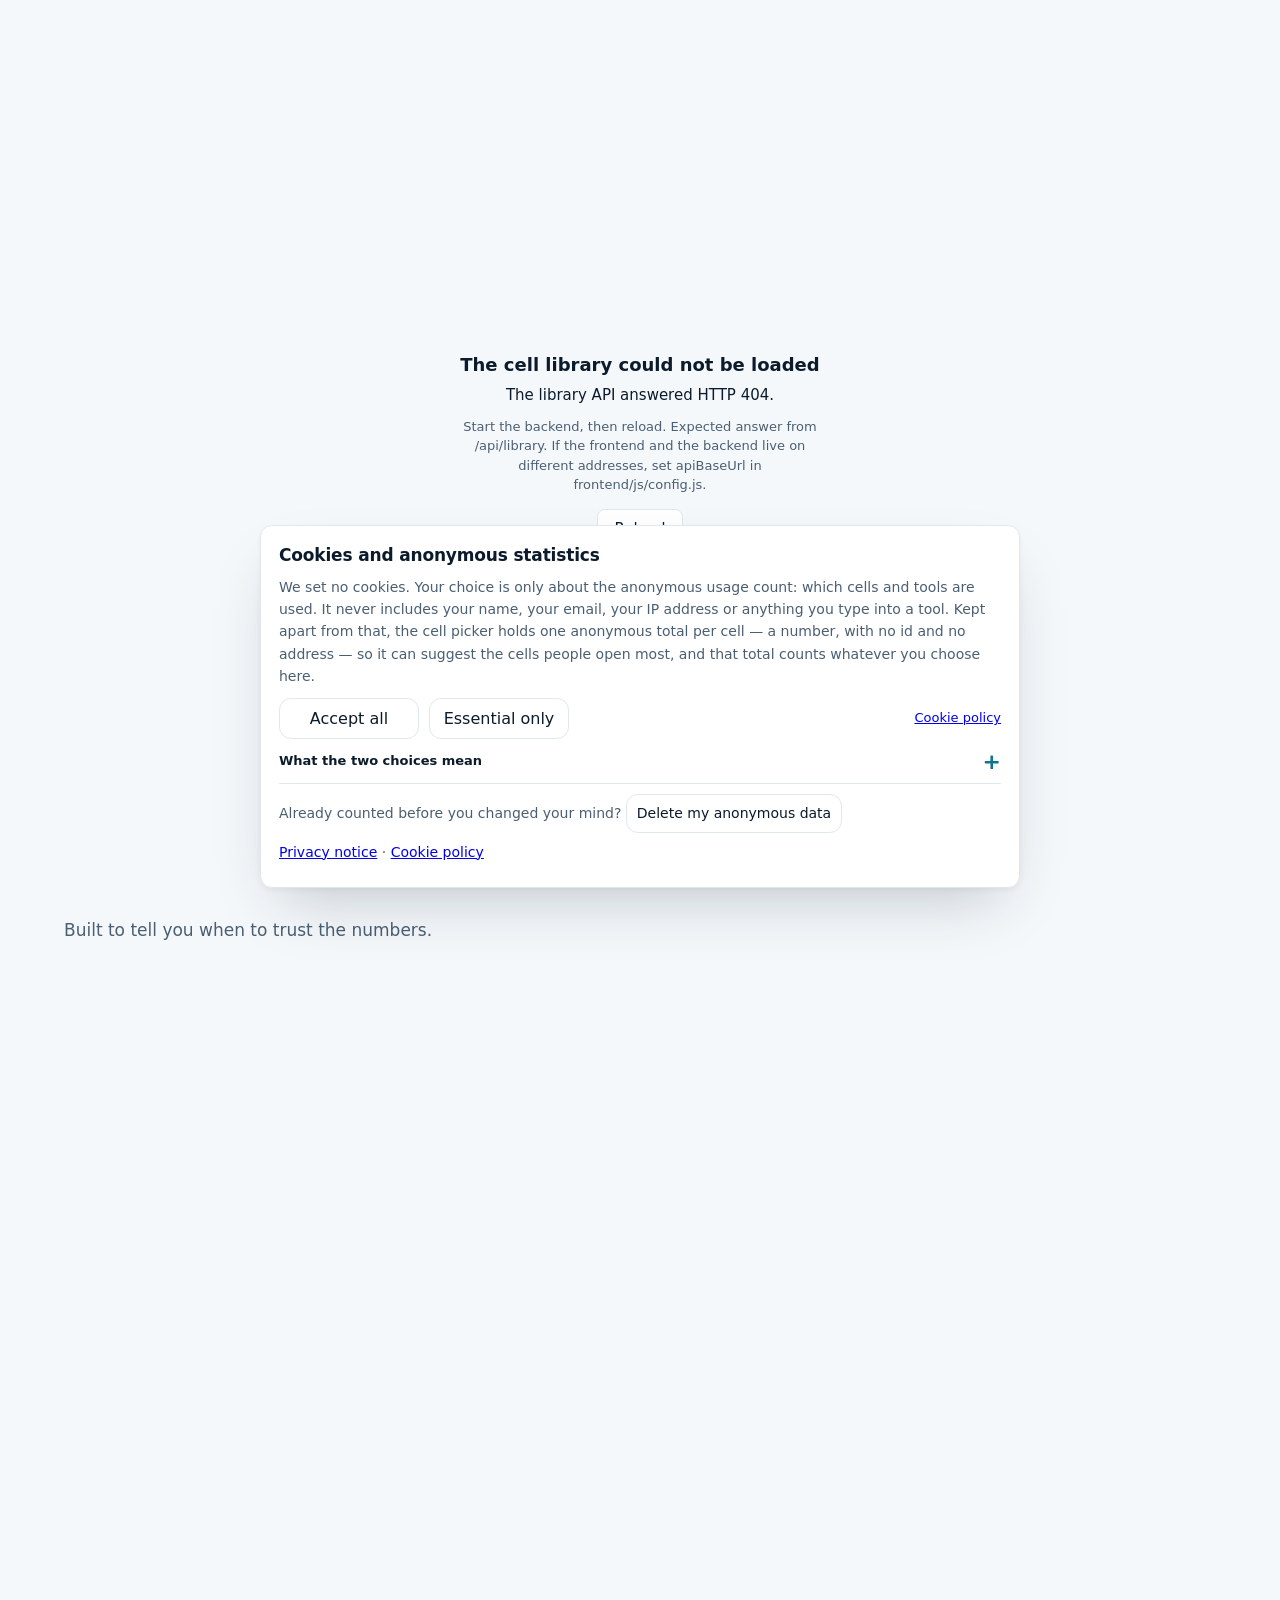
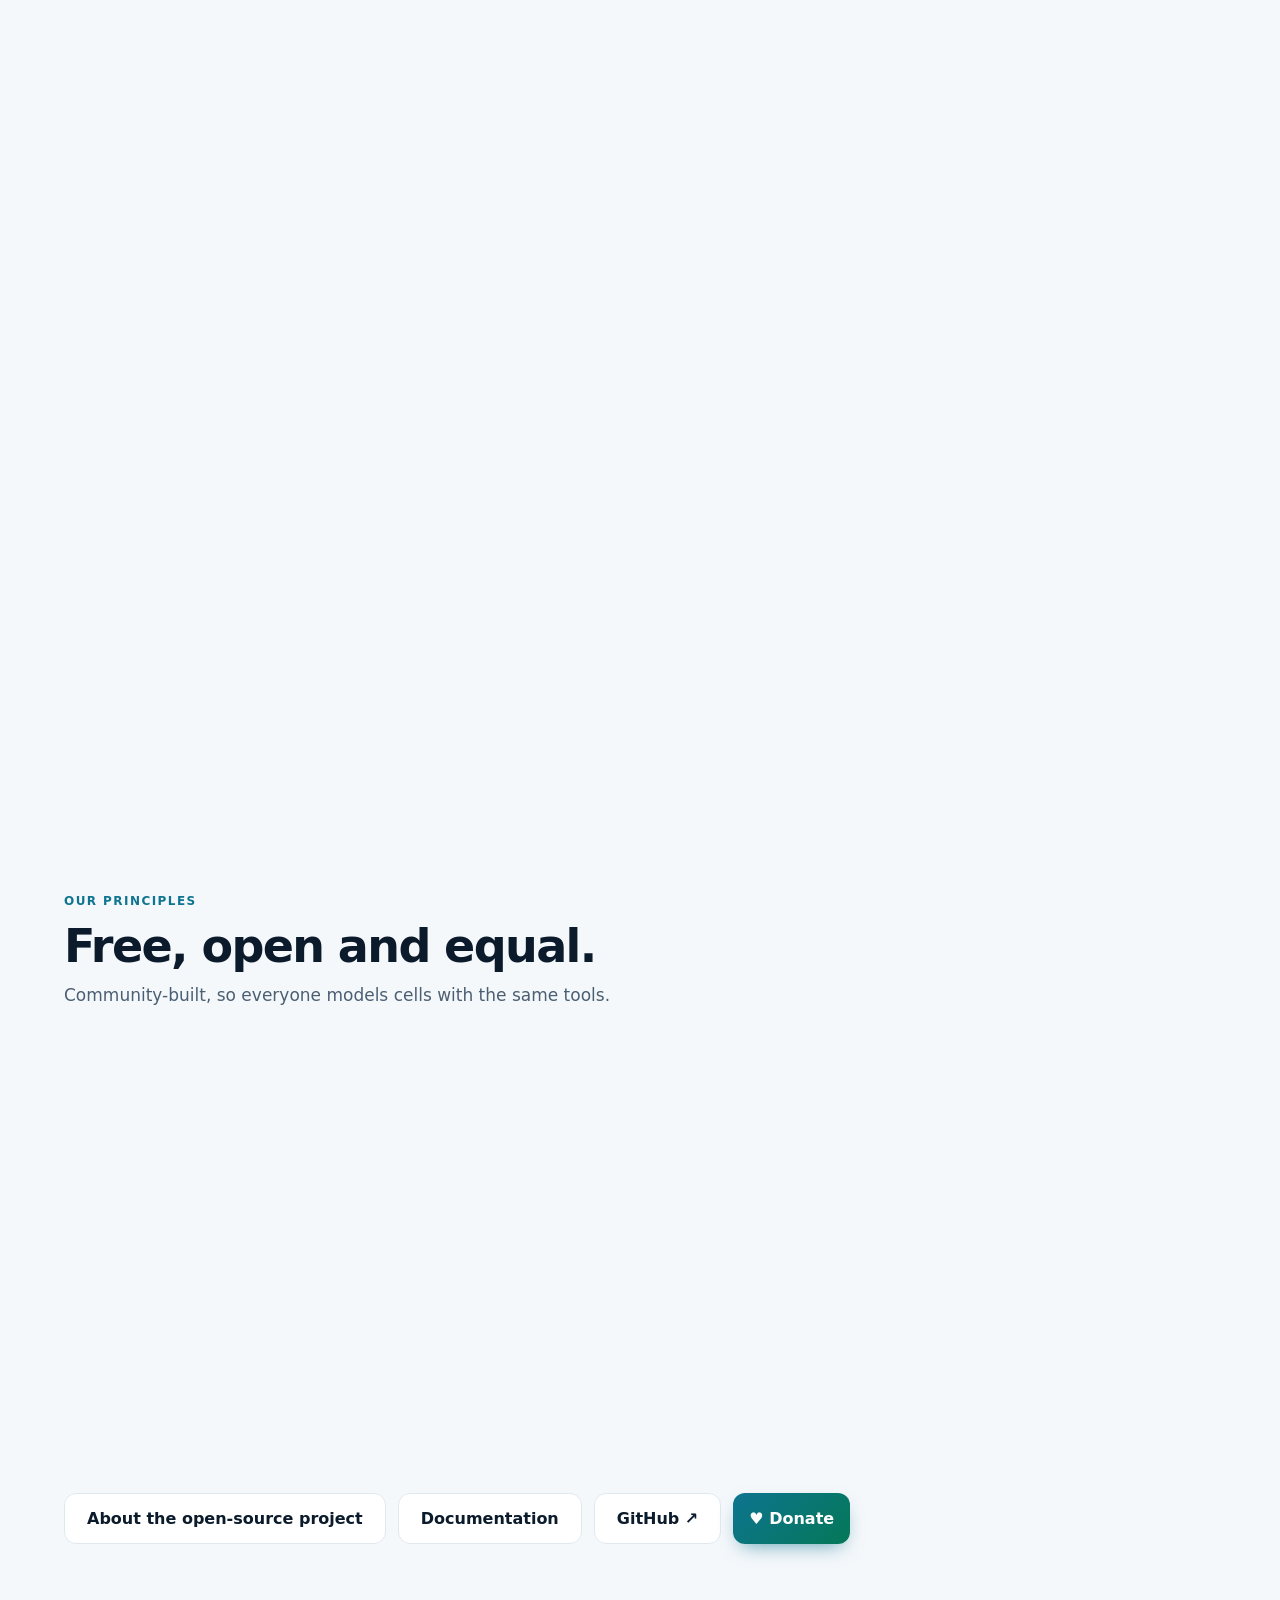
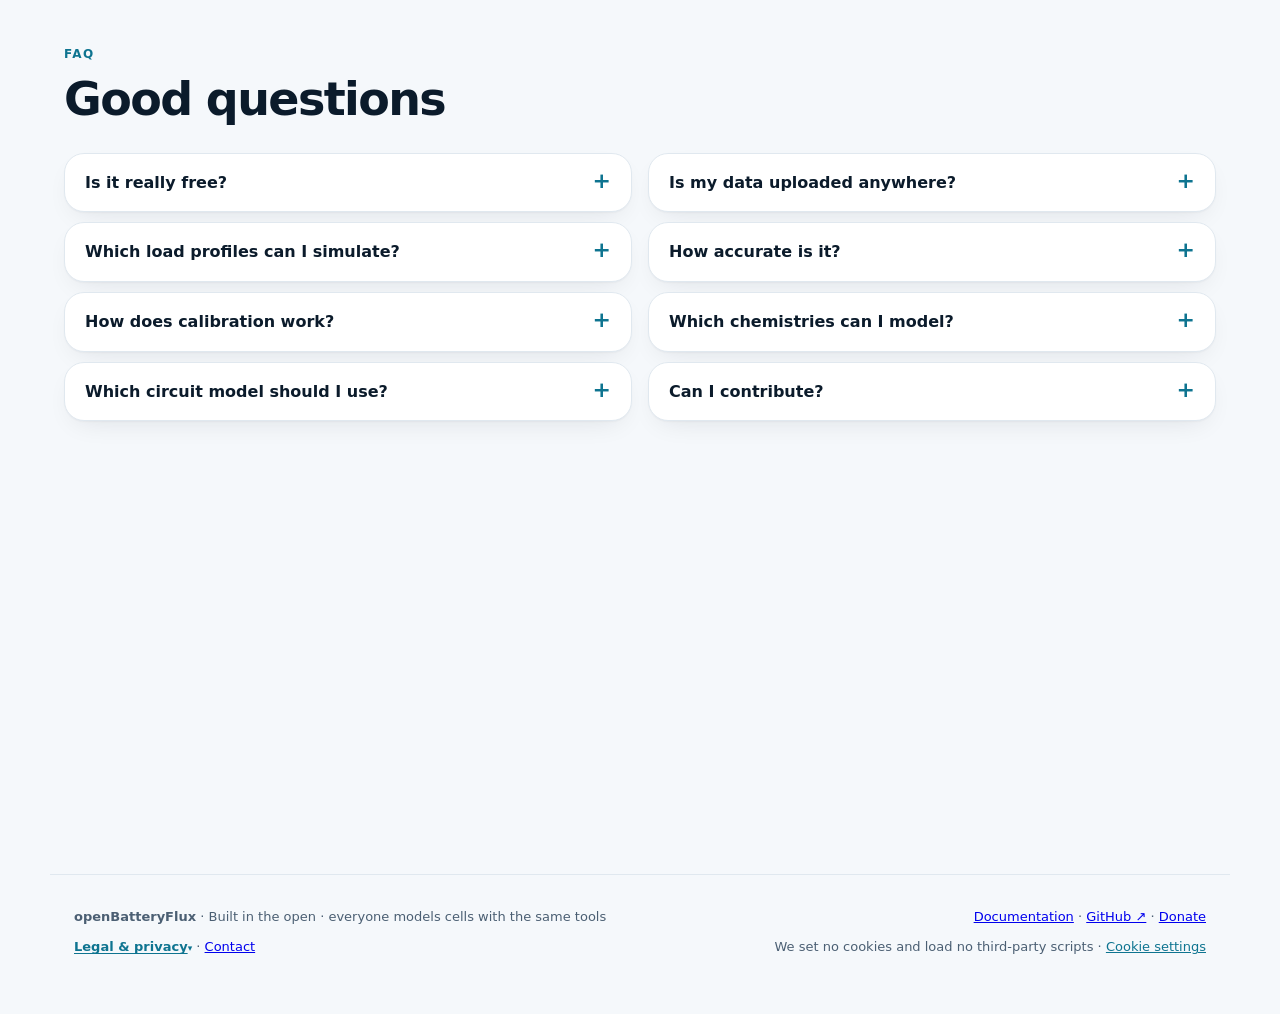
==== commit 465e79d7: "Count most-used cells anonymously and speed up the admin dashboard The picker ranked cells from the " ====
--- a/frontend/index.html
+++ b/frontend/index.html
@@ -297,9 +297,9 @@
 <div class="nb-wrap" style="margin-top:10px;gap:6px 18px"><span><details class="flegal"><summary>Legal &amp; privacy</summary><div class="flegal-pop"><a href="/privacy.html">Privacy</a><a href="/terms.html">Terms</a><a href="/refunds.html">Refunds &amp; donations</a><a href="/cookies.html">Cookies</a><a href="/legal.html">Legal notice &amp; business details</a><a href="/legal.html#accessibility">Accessibility</a></div></details> · <a href="mailto:openbatteryflux@gmail.com">Contact</a></span><span>We set no cookies and load no third-party scripts · <button type="button" id="cookiesettings" style="background:none;border:0;padding:0;font:inherit;color:var(--acc);text-decoration:underline;cursor:pointer">Cookie settings</button></span></div>
 </footer>
 <script src="js/config.js?v=28"></script>
-<script src="js/consent.js?v=28"></script>
+<script src="js/consent.js?v=29"></script>
 <script src="js/library.js?v=35"></script>
 <script src="js/solver.js?v=28"></script>
-<script src="js/account.js?v=35"></script>
-<script src="js/app.js?v=36"></script>
+<script src="js/account.js?v=36"></script>
+<script src="js/app.js?v=37"></script>
 </body></html>
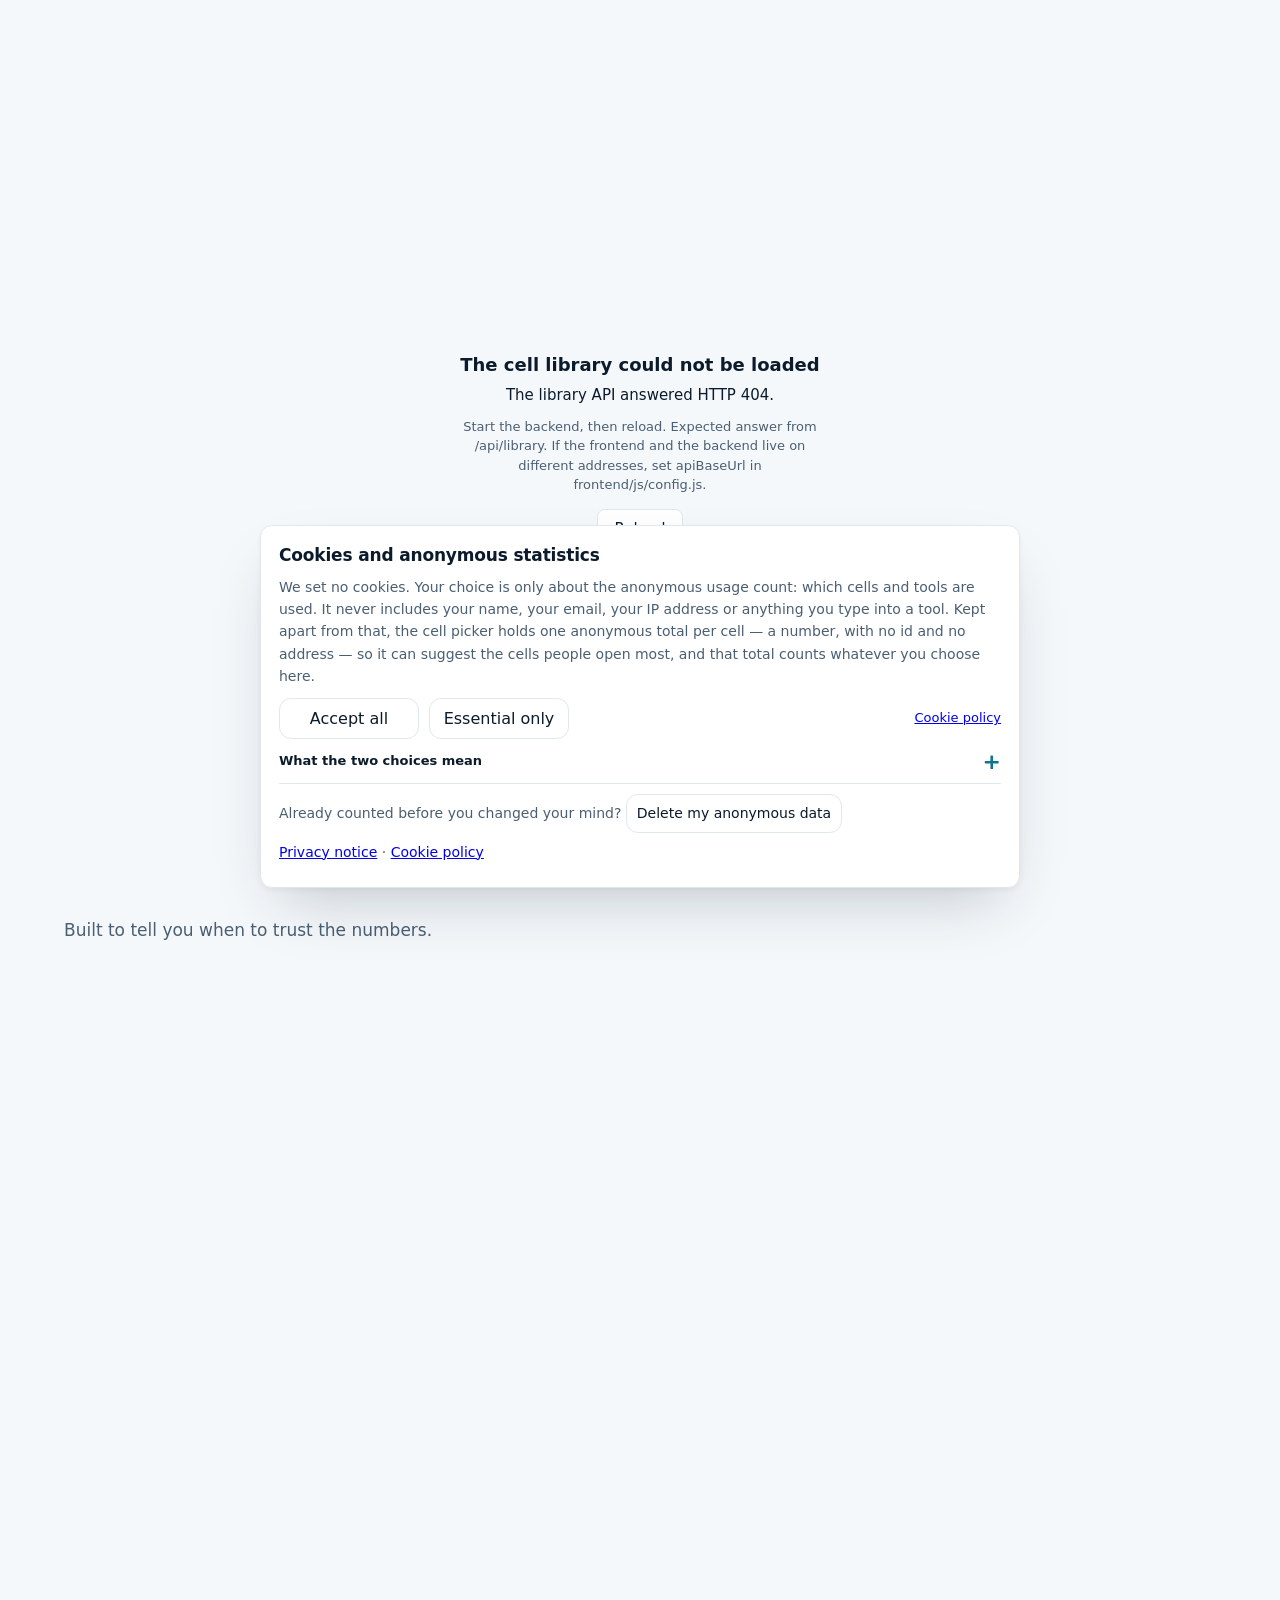
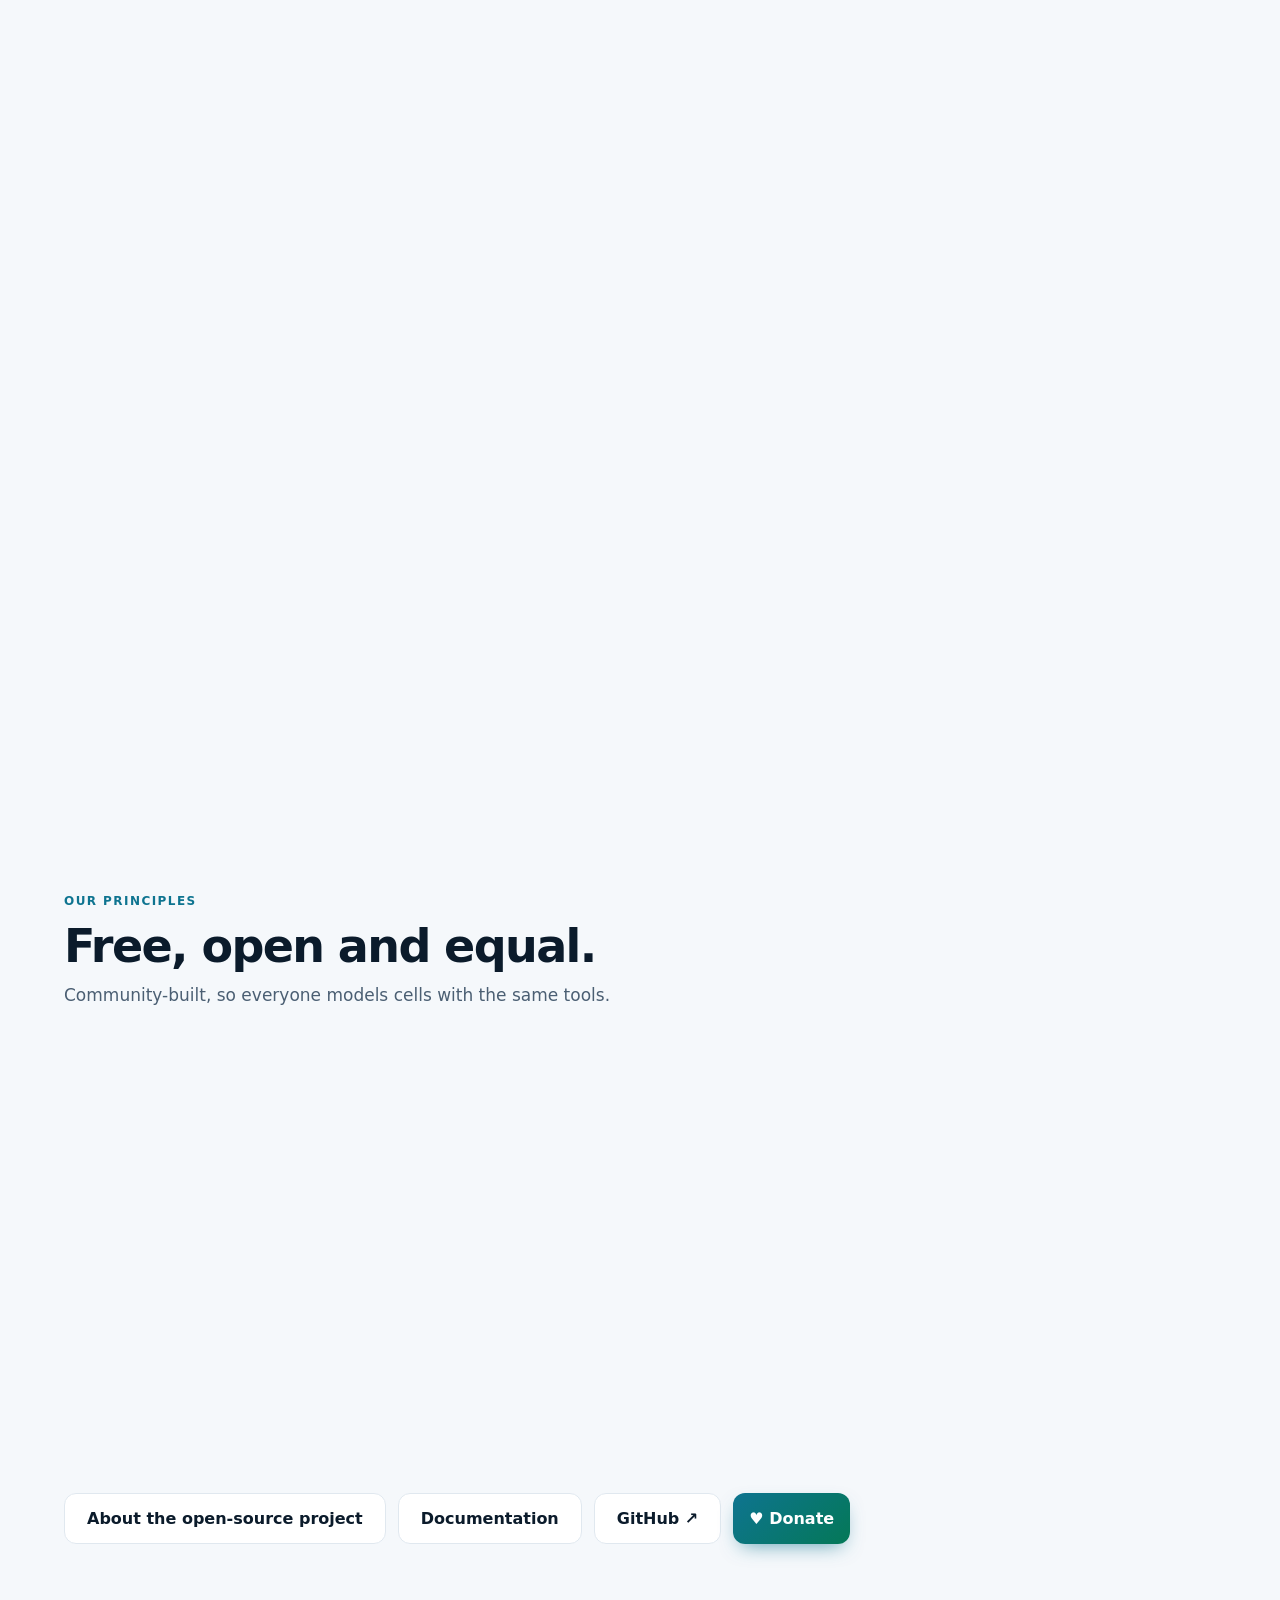
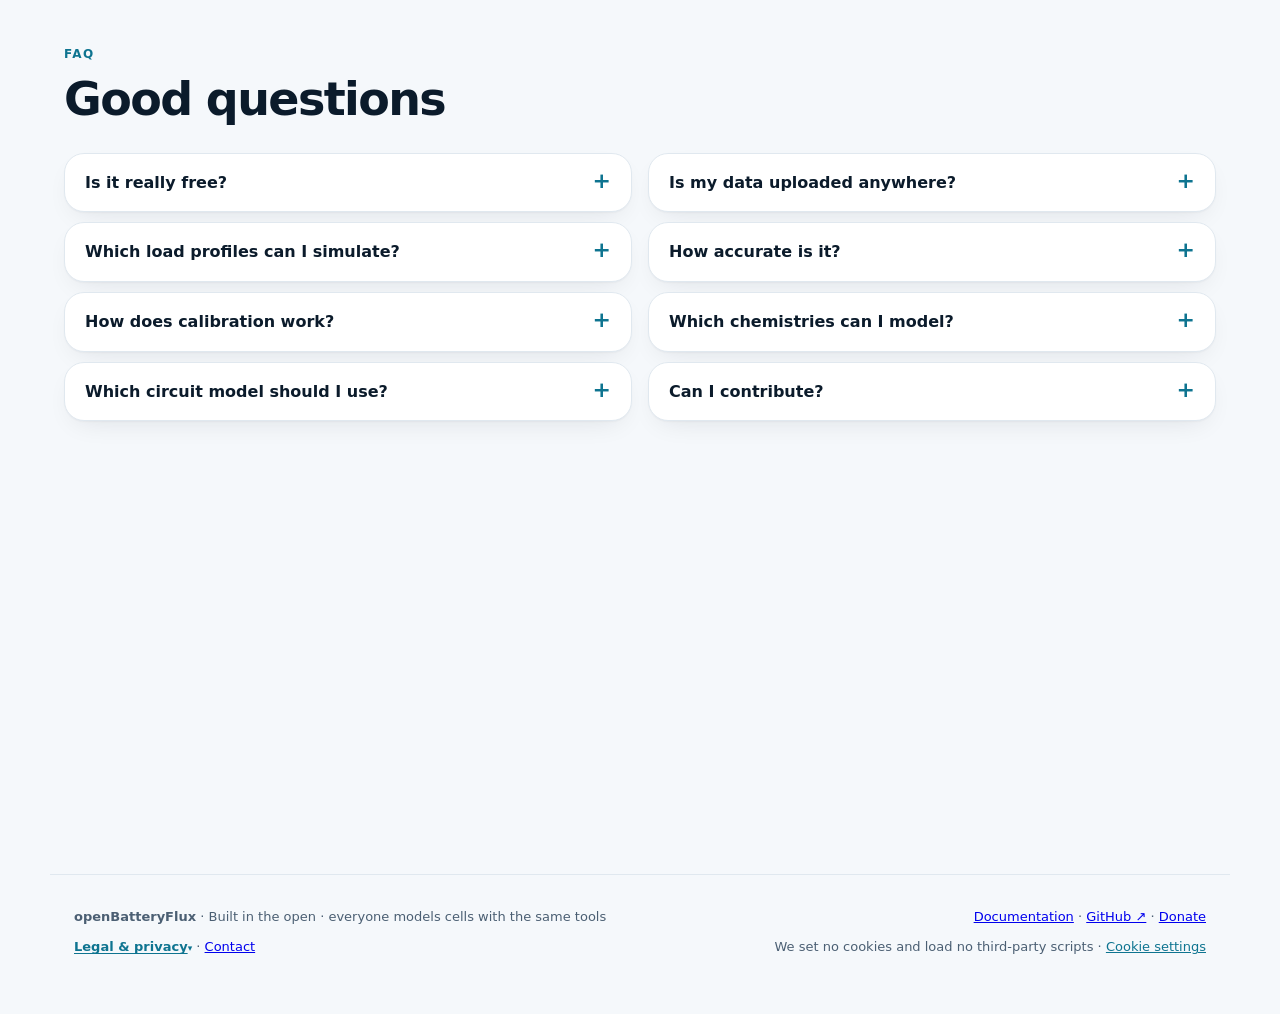
==== commit 35c56183: "Render most-used cells from the anonymous counters. The panel's cards were built only from the conse" ====
--- a/frontend/index.html
+++ b/frontend/index.html
@@ -300,6 +300,6 @@
 <script src="js/consent.js?v=29"></script>
 <script src="js/library.js?v=35"></script>
 <script src="js/solver.js?v=28"></script>
-<script src="js/account.js?v=36"></script>
+<script src="js/account.js?v=37"></script>
 <script src="js/app.js?v=37"></script>
 </body></html>
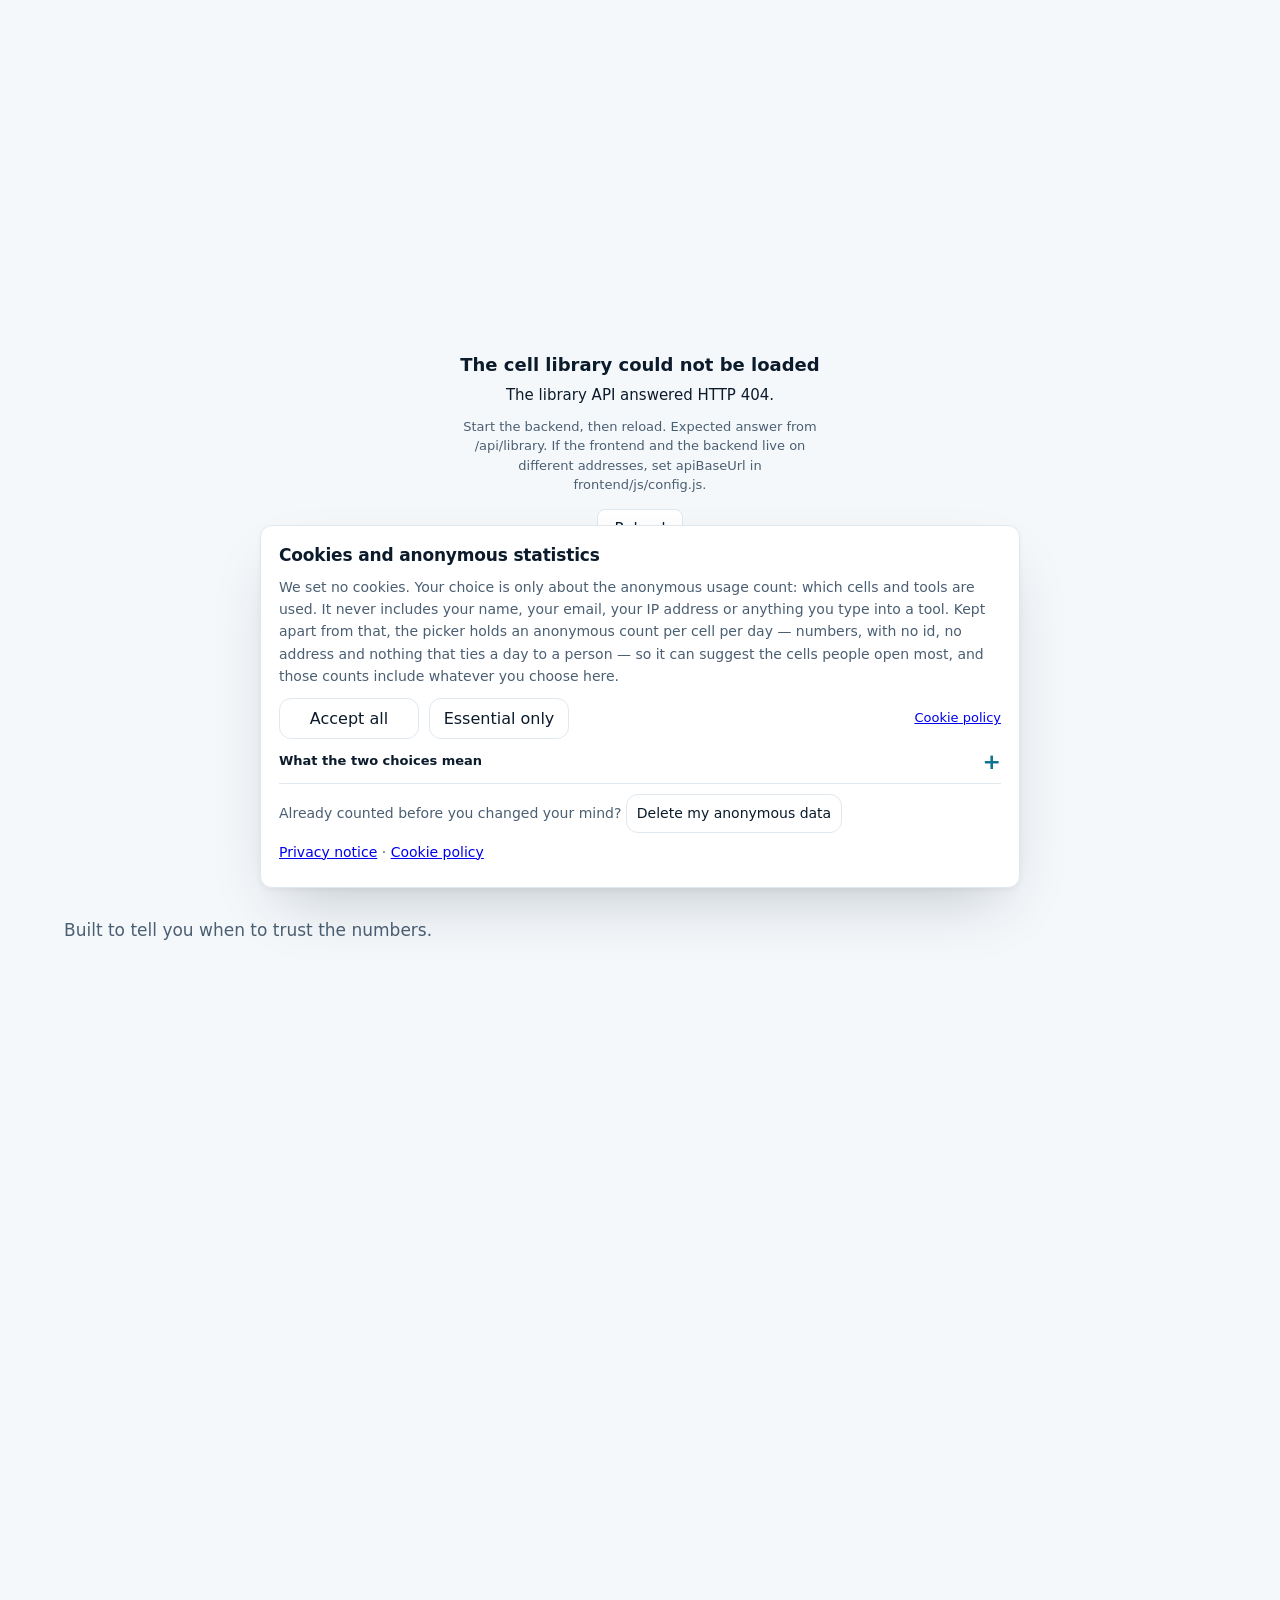
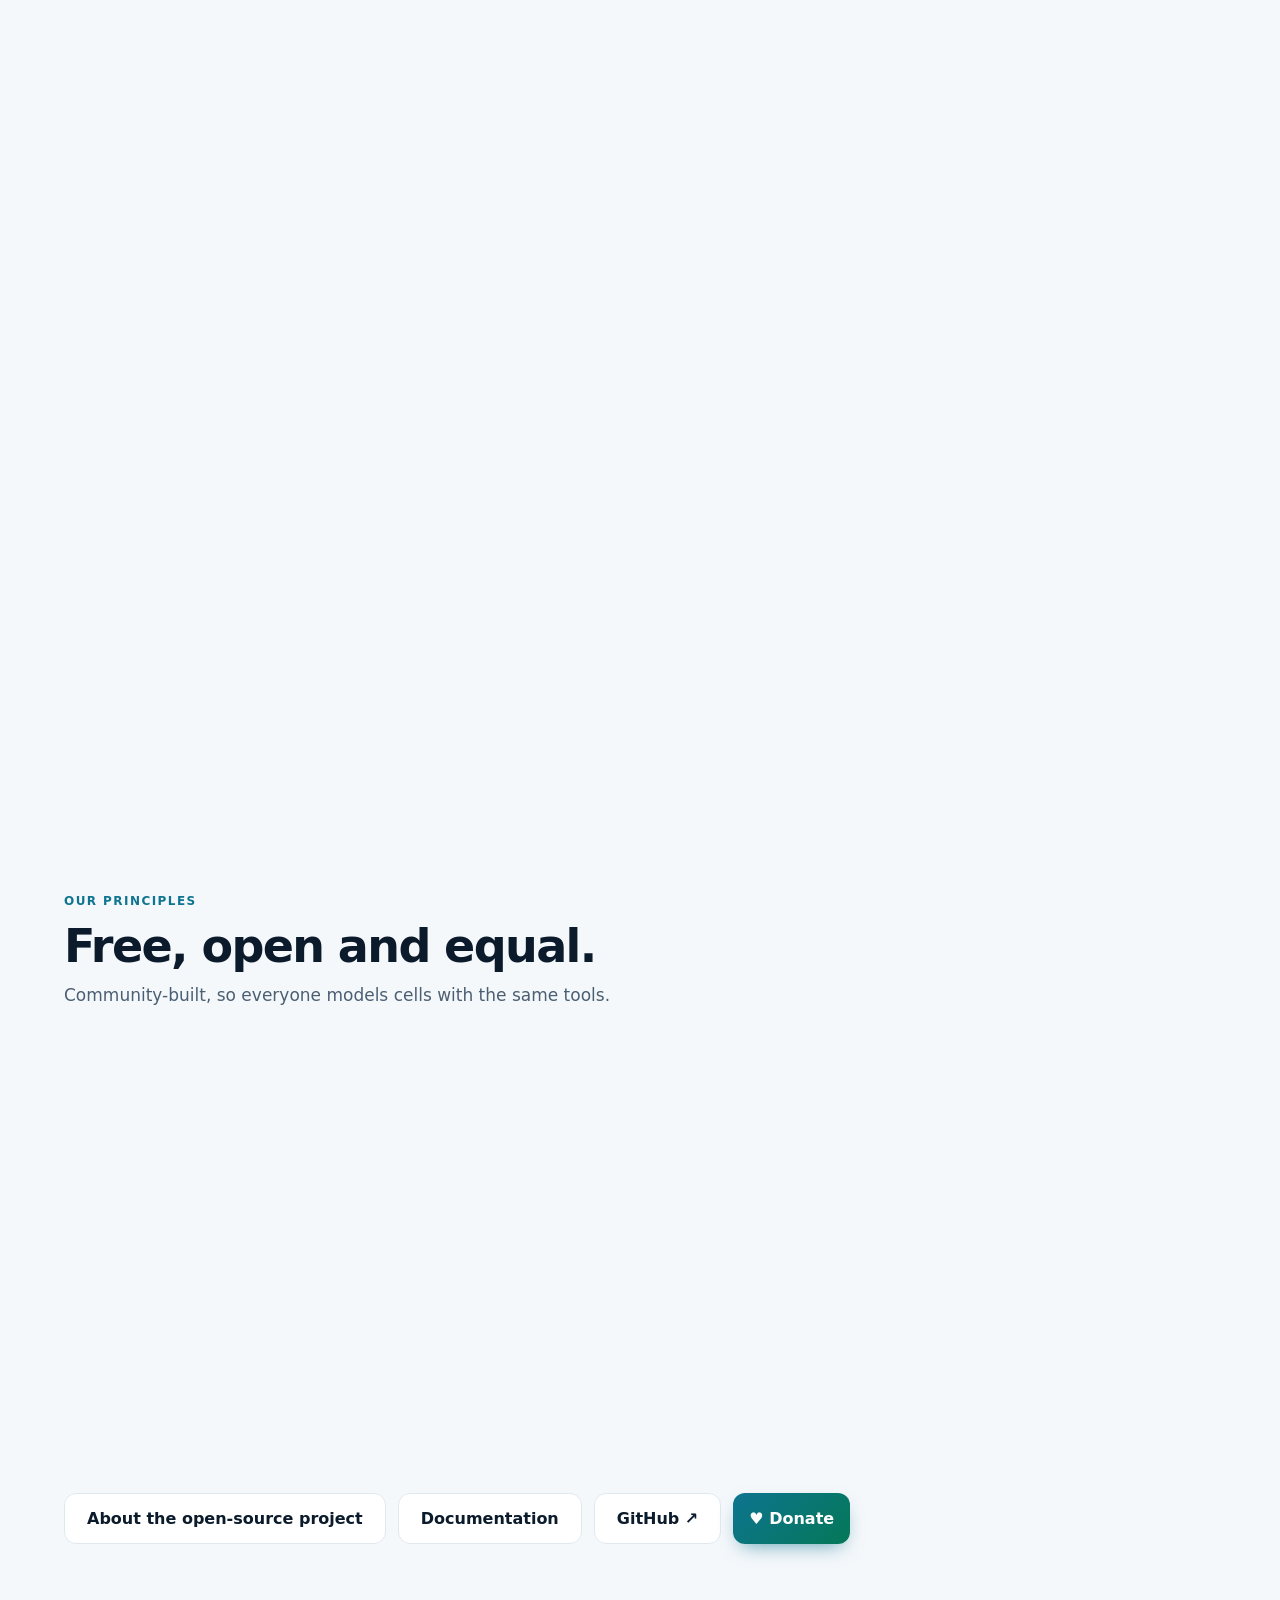
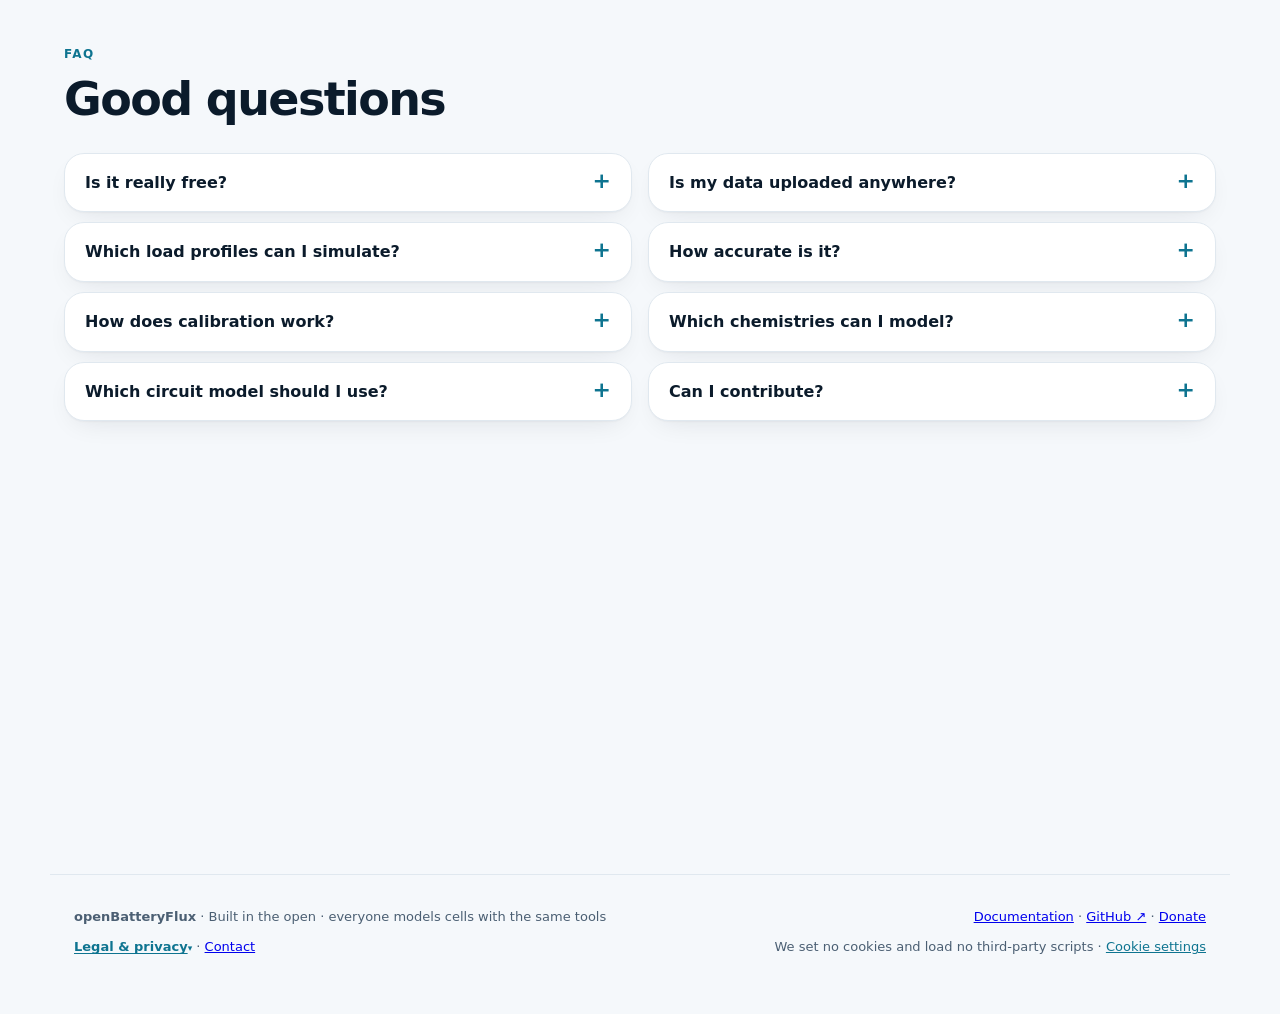
==== commit 6d49a5cc: "Count cell popularity per day, not only in total. The dashboard's most-used cells were all-time by n" ====
--- a/frontend/index.html
+++ b/frontend/index.html
@@ -297,9 +297,9 @@
 <div class="nb-wrap" style="margin-top:10px;gap:6px 18px"><span><details class="flegal"><summary>Legal &amp; privacy</summary><div class="flegal-pop"><a href="/privacy.html">Privacy</a><a href="/terms.html">Terms</a><a href="/refunds.html">Refunds &amp; donations</a><a href="/cookies.html">Cookies</a><a href="/legal.html">Legal notice &amp; business details</a><a href="/legal.html#accessibility">Accessibility</a></div></details> · <a href="mailto:openbatteryflux@gmail.com">Contact</a></span><span>We set no cookies and load no third-party scripts · <button type="button" id="cookiesettings" style="background:none;border:0;padding:0;font:inherit;color:var(--acc);text-decoration:underline;cursor:pointer">Cookie settings</button></span></div>
 </footer>
 <script src="js/config.js?v=28"></script>
-<script src="js/consent.js?v=29"></script>
+<script src="js/consent.js?v=30"></script>
 <script src="js/library.js?v=35"></script>
 <script src="js/solver.js?v=28"></script>
-<script src="js/account.js?v=37"></script>
+<script src="js/account.js?v=38"></script>
 <script src="js/app.js?v=37"></script>
 </body></html>
